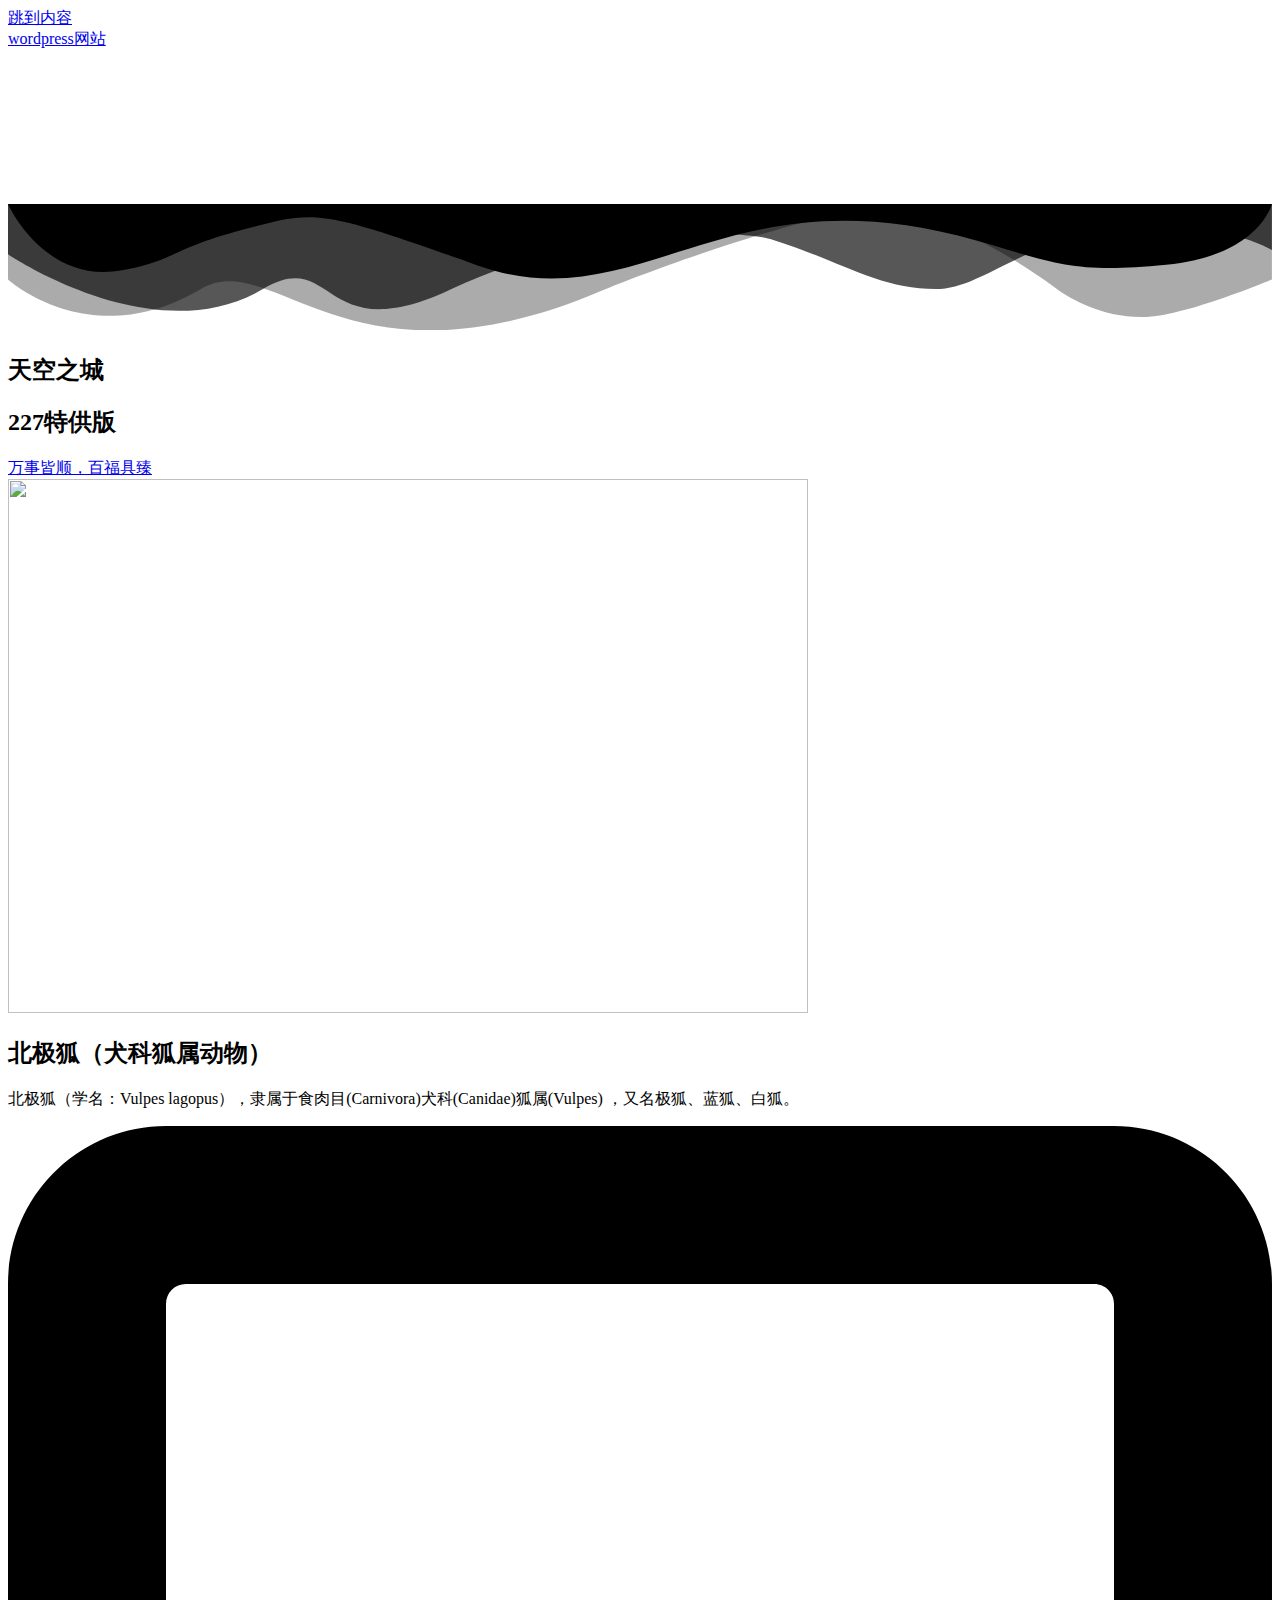
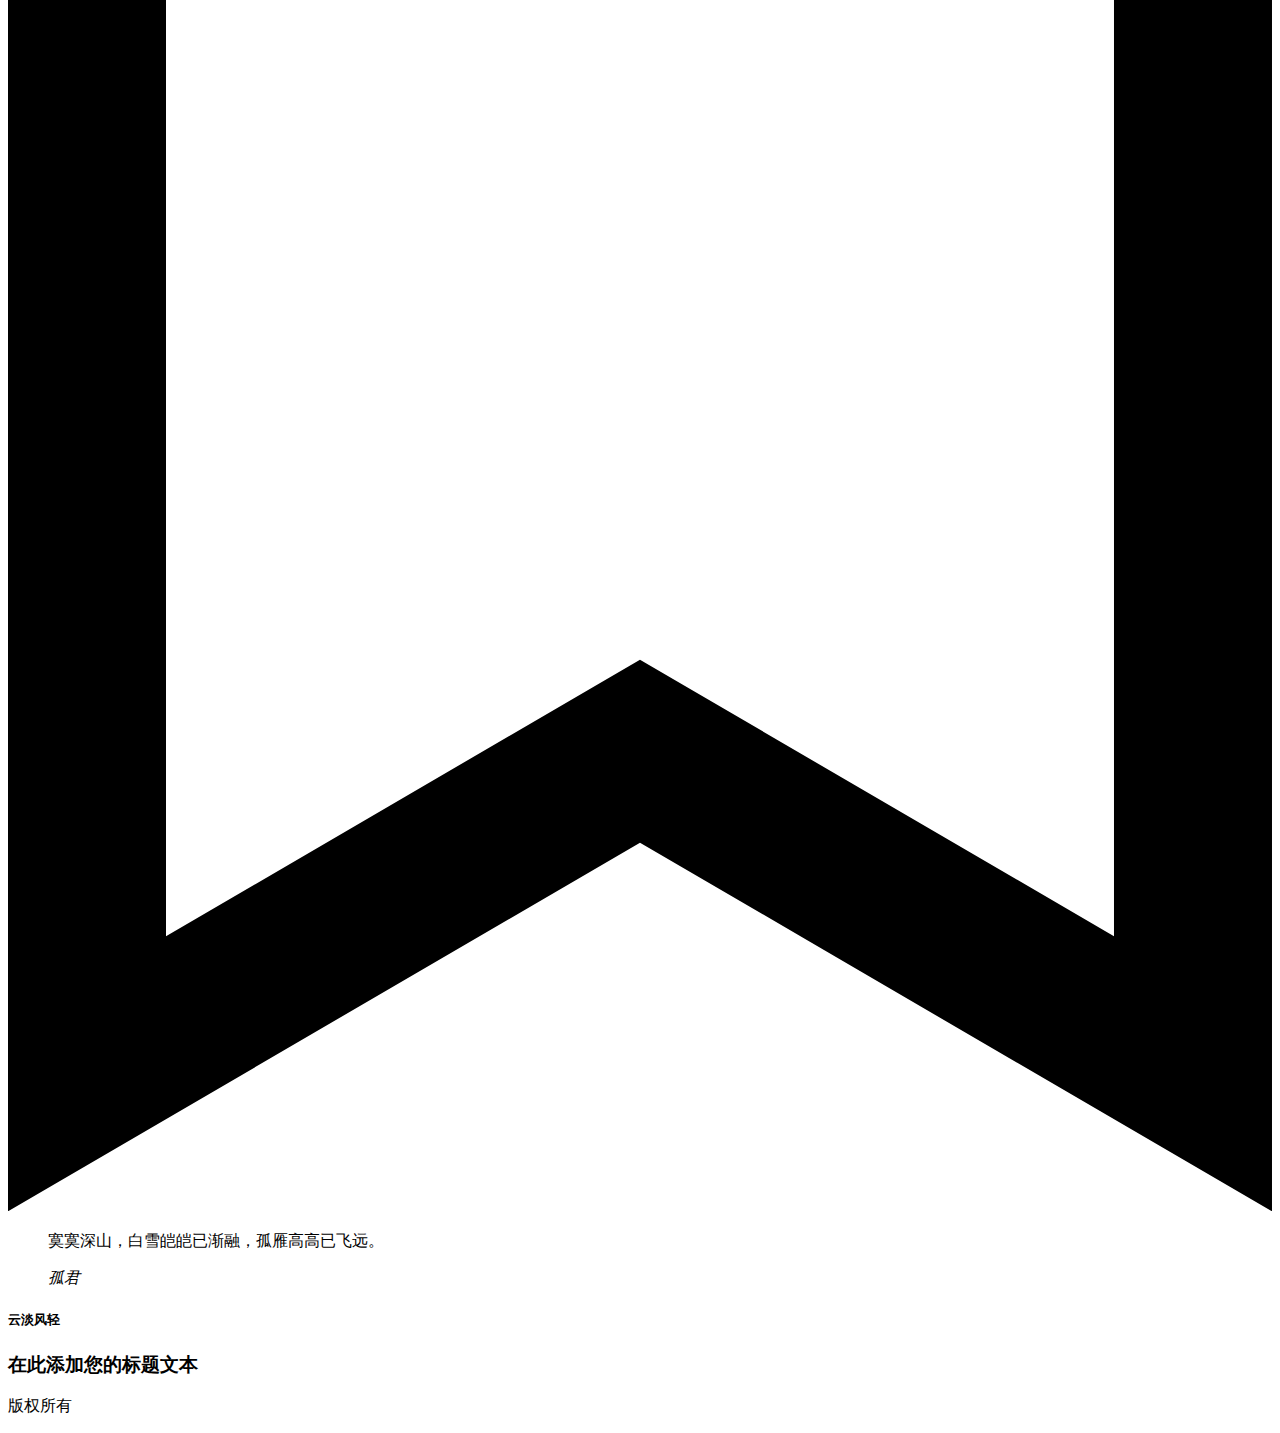
==== index.html @ 9d58b7a2 "Update and rename 线上音乐节.html to index.html" ====
<!doctype html>
<html lang="zh-Hans">
<head>
	<meta charset="UTF-8">
	<meta name="viewport" content="width=device-width, initial-scale=1">
	<link rel="profile" href="https://gmpg.org/xfn/11">
	<title>线上音乐节 &#8211; wordpress网站</title>
<meta name='robots' content='noindex, nofollow'>
<link rel="alternate" type="application/rss+xml" title="wordpress网站 &raquo; Feed" href="http://localhost/feed/">
<link rel="alternate" type="application/rss+xml" title="wordpress网站 &raquo; 评论 Feed" href="http://localhost/comments/feed/">
<script>
window._wpemojiSettings = {"baseUrl":"https:\/\/s.w.org\/images\/core\/emoji\/15.0.3\/72x72\/","ext":".png","svgUrl":"https:\/\/s.w.org\/images\/core\/emoji\/15.0.3\/svg\/","svgExt":".svg","source":{"concatemoji":"http:\/\/localhost\/wp-includes\/js\/wp-emoji-release.min.js?ver=6.6.2"}};
/*! This file is auto-generated */
!function(i,n){var o,s,e;function c(e){try{var t={supportTests:e,timestamp:(new Date).valueOf()};sessionStorage.setItem(o,JSON.stringify(t))}catch(e){}}function p(e,t,n){e.clearRect(0,0,e.canvas.width,e.canvas.height),e.fillText(t,0,0);var t=new Uint32Array(e.getImageData(0,0,e.canvas.width,e.canvas.height).data),r=(e.clearRect(0,0,e.canvas.width,e.canvas.height),e.fillText(n,0,0),new Uint32Array(e.getImageData(0,0,e.canvas.width,e.canvas.height).data));return t.every(function(e,t){return e===r[t]})}function u(e,t,n){switch(t){case"flag":return n(e,"\ud83c\udff3\ufe0f\u200d\u26a7\ufe0f","\ud83c\udff3\ufe0f\u200b\u26a7\ufe0f")?!1:!n(e,"\ud83c\uddfa\ud83c\uddf3","\ud83c\uddfa\u200b\ud83c\uddf3")&&!n(e,"\ud83c\udff4\udb40\udc67\udb40\udc62\udb40\udc65\udb40\udc6e\udb40\udc67\udb40\udc7f","\ud83c\udff4\u200b\udb40\udc67\u200b\udb40\udc62\u200b\udb40\udc65\u200b\udb40\udc6e\u200b\udb40\udc67\u200b\udb40\udc7f");case"emoji":return!n(e,"\ud83d\udc26\u200d\u2b1b","\ud83d\udc26\u200b\u2b1b")}return!1}function f(e,t,n){var r="undefined"!=typeof WorkerGlobalScope&&self instanceof WorkerGlobalScope?new OffscreenCanvas(300,150):i.createElement("canvas"),a=r.getContext("2d",{willReadFrequently:!0}),o=(a.textBaseline="top",a.font="600 32px Arial",{});return e.forEach(function(e){o[e]=t(a,e,n)}),o}function t(e){var t=i.createElement("script");t.src=e,t.defer=!0,i.head.appendChild(t)}"undefined"!=typeof Promise&&(o="wpEmojiSettingsSupports",s=["flag","emoji"],n.supports={everything:!0,everythingExceptFlag:!0},e=new Promise(function(e){i.addEventListener("DOMContentLoaded",e,{once:!0})}),new Promise(function(t){var n=function(){try{var e=JSON.parse(sessionStorage.getItem(o));if("object"==typeof e&&"number"==typeof e.timestamp&&(new Date).valueOf()<e.timestamp+604800&&"object"==typeof e.supportTests)return e.supportTests}catch(e){}return null}();if(!n){if("undefined"!=typeof Worker&&"undefined"!=typeof OffscreenCanvas&&"undefined"!=typeof URL&&URL.createObjectURL&&"undefined"!=typeof Blob)try{var e="postMessage("+f.toString()+"("+[JSON.stringify(s),u.toString(),p.toString()].join(",")+"));",r=new Blob([e],{type:"text/javascript"}),a=new Worker(URL.createObjectURL(r),{name:"wpTestEmojiSupports"});return void(a.onmessage=function(e){c(n=e.data),a.terminate(),t(n)})}catch(e){}c(n=f(s,u,p))}t(n)}).then(function(e){for(var t in e)n.supports[t]=e[t],n.supports.everything=n.supports.everything&&n.supports[t],"flag"!==t&&(n.supports.everythingExceptFlag=n.supports.everythingExceptFlag&&n.supports[t]);n.supports.everythingExceptFlag=n.supports.everythingExceptFlag&&!n.supports.flag,n.DOMReady=!1,n.readyCallback=function(){n.DOMReady=!0}}).then(function(){return e}).then(function(){var e;n.supports.everything||(n.readyCallback(),(e=n.source||{}).concatemoji?t(e.concatemoji):e.wpemoji&&e.twemoji&&(t(e.twemoji),t(e.wpemoji)))}))}((window,document),window._wpemojiSettings);
</script>
<style id='wp-emoji-styles-inline-css'>

	img.wp-smiley, img.emoji {
		display: inline !important;
		border: none !important;
		box-shadow: none !important;
		height: 1em !important;
		width: 1em !important;
		margin: 0 0.07em !important;
		vertical-align: -0.1em !important;
		background: none !important;
		padding: 0 !important;
	}
</style>
<style id='classic-theme-styles-inline-css'>
/*! This file is auto-generated */
.wp-block-button__link{color:#fff;background-color:#32373c;border-radius:9999px;box-shadow:none;text-decoration:none;padding:calc(.667em + 2px) calc(1.333em + 2px);font-size:1.125em}.wp-block-file__button{background:#32373c;color:#fff;text-decoration:none}
</style>
<style id='global-styles-inline-css'>
:root{--wp--preset--aspect-ratio--square: 1;--wp--preset--aspect-ratio--4-3: 4/3;--wp--preset--aspect-ratio--3-4: 3/4;--wp--preset--aspect-ratio--3-2: 3/2;--wp--preset--aspect-ratio--2-3: 2/3;--wp--preset--aspect-ratio--16-9: 16/9;--wp--preset--aspect-ratio--9-16: 9/16;--wp--preset--color--black: #000000;--wp--preset--color--cyan-bluish-gray: #abb8c3;--wp--preset--color--white: #ffffff;--wp--preset--color--pale-pink: #f78da7;--wp--preset--color--vivid-red: #cf2e2e;--wp--preset--color--luminous-vivid-orange: #ff6900;--wp--preset--color--luminous-vivid-amber: #fcb900;--wp--preset--color--light-green-cyan: #7bdcb5;--wp--preset--color--vivid-green-cyan: #00d084;--wp--preset--color--pale-cyan-blue: #8ed1fc;--wp--preset--color--vivid-cyan-blue: #0693e3;--wp--preset--color--vivid-purple: #9b51e0;--wp--preset--gradient--vivid-cyan-blue-to-vivid-purple: linear-gradient(135deg,rgba(6,147,227,1) 0%,rgb(155,81,224) 100%);--wp--preset--gradient--light-green-cyan-to-vivid-green-cyan: linear-gradient(135deg,rgb(122,220,180) 0%,rgb(0,208,130) 100%);--wp--preset--gradient--luminous-vivid-amber-to-luminous-vivid-orange: linear-gradient(135deg,rgba(252,185,0,1) 0%,rgba(255,105,0,1) 100%);--wp--preset--gradient--luminous-vivid-orange-to-vivid-red: linear-gradient(135deg,rgba(255,105,0,1) 0%,rgb(207,46,46) 100%);--wp--preset--gradient--very-light-gray-to-cyan-bluish-gray: linear-gradient(135deg,rgb(238,238,238) 0%,rgb(169,184,195) 100%);--wp--preset--gradient--cool-to-warm-spectrum: linear-gradient(135deg,rgb(74,234,220) 0%,rgb(151,120,209) 20%,rgb(207,42,186) 40%,rgb(238,44,130) 60%,rgb(251,105,98) 80%,rgb(254,248,76) 100%);--wp--preset--gradient--blush-light-purple: linear-gradient(135deg,rgb(255,206,236) 0%,rgb(152,150,240) 100%);--wp--preset--gradient--blush-bordeaux: linear-gradient(135deg,rgb(254,205,165) 0%,rgb(254,45,45) 50%,rgb(107,0,62) 100%);--wp--preset--gradient--luminous-dusk: linear-gradient(135deg,rgb(255,203,112) 0%,rgb(199,81,192) 50%,rgb(65,88,208) 100%);--wp--preset--gradient--pale-ocean: linear-gradient(135deg,rgb(255,245,203) 0%,rgb(182,227,212) 50%,rgb(51,167,181) 100%);--wp--preset--gradient--electric-grass: linear-gradient(135deg,rgb(202,248,128) 0%,rgb(113,206,126) 100%);--wp--preset--gradient--midnight: linear-gradient(135deg,rgb(2,3,129) 0%,rgb(40,116,252) 100%);--wp--preset--font-size--small: 13px;--wp--preset--font-size--medium: 20px;--wp--preset--font-size--large: 36px;--wp--preset--font-size--x-large: 42px;--wp--preset--spacing--20: 0.44rem;--wp--preset--spacing--30: 0.67rem;--wp--preset--spacing--40: 1rem;--wp--preset--spacing--50: 1.5rem;--wp--preset--spacing--60: 2.25rem;--wp--preset--spacing--70: 3.38rem;--wp--preset--spacing--80: 5.06rem;--wp--preset--shadow--natural: 6px 6px 9px rgba(0, 0, 0, 0.2);--wp--preset--shadow--deep: 12px 12px 50px rgba(0, 0, 0, 0.4);--wp--preset--shadow--sharp: 6px 6px 0px rgba(0, 0, 0, 0.2);--wp--preset--shadow--outlined: 6px 6px 0px -3px rgba(255, 255, 255, 1), 6px 6px rgba(0, 0, 0, 1);--wp--preset--shadow--crisp: 6px 6px 0px rgba(0, 0, 0, 1);}:where(.is-layout-flex){gap: 0.5em;}:where(.is-layout-grid){gap: 0.5em;}body .is-layout-flex{display: flex;}.is-layout-flex{flex-wrap: wrap;align-items: center;}.is-layout-flex > :is(*, div){margin: 0;}body .is-layout-grid{display: grid;}.is-layout-grid > :is(*, div){margin: 0;}:where(.wp-block-columns.is-layout-flex){gap: 2em;}:where(.wp-block-columns.is-layout-grid){gap: 2em;}:where(.wp-block-post-template.is-layout-flex){gap: 1.25em;}:where(.wp-block-post-template.is-layout-grid){gap: 1.25em;}.has-black-color{color: var(--wp--preset--color--black) !important;}.has-cyan-bluish-gray-color{color: var(--wp--preset--color--cyan-bluish-gray) !important;}.has-white-color{color: var(--wp--preset--color--white) !important;}.has-pale-pink-color{color: var(--wp--preset--color--pale-pink) !important;}.has-vivid-red-color{color: var(--wp--preset--color--vivid-red) !important;}.has-luminous-vivid-orange-color{color: var(--wp--preset--color--luminous-vivid-orange) !important;}.has-luminous-vivid-amber-color{color: var(--wp--preset--color--luminous-vivid-amber) !important;}.has-light-green-cyan-color{color: var(--wp--preset--color--light-green-cyan) !important;}.has-vivid-green-cyan-color{color: var(--wp--preset--color--vivid-green-cyan) !important;}.has-pale-cyan-blue-color{color: var(--wp--preset--color--pale-cyan-blue) !important;}.has-vivid-cyan-blue-color{color: var(--wp--preset--color--vivid-cyan-blue) !important;}.has-vivid-purple-color{color: var(--wp--preset--color--vivid-purple) !important;}.has-black-background-color{background-color: var(--wp--preset--color--black) !important;}.has-cyan-bluish-gray-background-color{background-color: var(--wp--preset--color--cyan-bluish-gray) !important;}.has-white-background-color{background-color: var(--wp--preset--color--white) !important;}.has-pale-pink-background-color{background-color: var(--wp--preset--color--pale-pink) !important;}.has-vivid-red-background-color{background-color: var(--wp--preset--color--vivid-red) !important;}.has-luminous-vivid-orange-background-color{background-color: var(--wp--preset--color--luminous-vivid-orange) !important;}.has-luminous-vivid-amber-background-color{background-color: var(--wp--preset--color--luminous-vivid-amber) !important;}.has-light-green-cyan-background-color{background-color: var(--wp--preset--color--light-green-cyan) !important;}.has-vivid-green-cyan-background-color{background-color: var(--wp--preset--color--vivid-green-cyan) !important;}.has-pale-cyan-blue-background-color{background-color: var(--wp--preset--color--pale-cyan-blue) !important;}.has-vivid-cyan-blue-background-color{background-color: var(--wp--preset--color--vivid-cyan-blue) !important;}.has-vivid-purple-background-color{background-color: var(--wp--preset--color--vivid-purple) !important;}.has-black-border-color{border-color: var(--wp--preset--color--black) !important;}.has-cyan-bluish-gray-border-color{border-color: var(--wp--preset--color--cyan-bluish-gray) !important;}.has-white-border-color{border-color: var(--wp--preset--color--white) !important;}.has-pale-pink-border-color{border-color: var(--wp--preset--color--pale-pink) !important;}.has-vivid-red-border-color{border-color: var(--wp--preset--color--vivid-red) !important;}.has-luminous-vivid-orange-border-color{border-color: var(--wp--preset--color--luminous-vivid-orange) !important;}.has-luminous-vivid-amber-border-color{border-color: var(--wp--preset--color--luminous-vivid-amber) !important;}.has-light-green-cyan-border-color{border-color: var(--wp--preset--color--light-green-cyan) !important;}.has-vivid-green-cyan-border-color{border-color: var(--wp--preset--color--vivid-green-cyan) !important;}.has-pale-cyan-blue-border-color{border-color: var(--wp--preset--color--pale-cyan-blue) !important;}.has-vivid-cyan-blue-border-color{border-color: var(--wp--preset--color--vivid-cyan-blue) !important;}.has-vivid-purple-border-color{border-color: var(--wp--preset--color--vivid-purple) !important;}.has-vivid-cyan-blue-to-vivid-purple-gradient-background{background: var(--wp--preset--gradient--vivid-cyan-blue-to-vivid-purple) !important;}.has-light-green-cyan-to-vivid-green-cyan-gradient-background{background: var(--wp--preset--gradient--light-green-cyan-to-vivid-green-cyan) !important;}.has-luminous-vivid-amber-to-luminous-vivid-orange-gradient-background{background: var(--wp--preset--gradient--luminous-vivid-amber-to-luminous-vivid-orange) !important;}.has-luminous-vivid-orange-to-vivid-red-gradient-background{background: var(--wp--preset--gradient--luminous-vivid-orange-to-vivid-red) !important;}.has-very-light-gray-to-cyan-bluish-gray-gradient-background{background: var(--wp--preset--gradient--very-light-gray-to-cyan-bluish-gray) !important;}.has-cool-to-warm-spectrum-gradient-background{background: var(--wp--preset--gradient--cool-to-warm-spectrum) !important;}.has-blush-light-purple-gradient-background{background: var(--wp--preset--gradient--blush-light-purple) !important;}.has-blush-bordeaux-gradient-background{background: var(--wp--preset--gradient--blush-bordeaux) !important;}.has-luminous-dusk-gradient-background{background: var(--wp--preset--gradient--luminous-dusk) !important;}.has-pale-ocean-gradient-background{background: var(--wp--preset--gradient--pale-ocean) !important;}.has-electric-grass-gradient-background{background: var(--wp--preset--gradient--electric-grass) !important;}.has-midnight-gradient-background{background: var(--wp--preset--gradient--midnight) !important;}.has-small-font-size{font-size: var(--wp--preset--font-size--small) !important;}.has-medium-font-size{font-size: var(--wp--preset--font-size--medium) !important;}.has-large-font-size{font-size: var(--wp--preset--font-size--large) !important;}.has-x-large-font-size{font-size: var(--wp--preset--font-size--x-large) !important;}
:where(.wp-block-post-template.is-layout-flex){gap: 1.25em;}:where(.wp-block-post-template.is-layout-grid){gap: 1.25em;}
:where(.wp-block-columns.is-layout-flex){gap: 2em;}:where(.wp-block-columns.is-layout-grid){gap: 2em;}
:root :where(.wp-block-pullquote){font-size: 1.5em;line-height: 1.6;}
</style>
<link rel='stylesheet' id='hello-elementor-css' href='static/css/style.min-3.1.1.css' media='all'>
<link rel='stylesheet' id='hello-elementor-theme-style-css' href='static/css/theme.min.css' media='all'>
<link rel='stylesheet' id='hello-elementor-header-footer-css' href='static/css/header-footer.min.css' media='all'>
<link rel='stylesheet' id='elementor-frontend-css' href='static/css/frontend.min-3.24.7.css' media='all'>
<link rel='stylesheet' id='elementor-post-17-css' href='static/css/post-17.css' media='all'>
<link rel='stylesheet' id='swiper-css' href='static/css/swiper.min.css' media='all'>
<link rel='stylesheet' id='e-swiper-css' href='static/css/e-swiper.min.css' media='all'>
<link rel='stylesheet' id='elementor-pro-css' href='static/css/frontend.min-3.24.4.css' media='all'>
<link rel='stylesheet' id='widget-heading-css' href='static/css/widget-heading.min.css' media='all'>
<link rel='stylesheet' id='e-shapes-css' href='static/css/shapes.min.css' media='all'>
<link rel='stylesheet' id='widget-image-css' href='static/css/widget-image.min.css' media='all'>
<link rel='stylesheet' id='widget-text-editor-css' href='static/css/widget-text-editor.min.css' media='all'>
<link rel='stylesheet' id='widget-blockquote-css' href='static/css/widget-blockquote.min.css' media='all'>
<link rel='stylesheet' id='elementor-post-20-css' href='static/css/post-20.css' media='all'>
<link rel='stylesheet' id='google-fonts-1-css' href='static/css/[base64].css.css' media='all'>
<link rel="preconnect" href="https://fonts.gstatic.com/" crossorigin><link rel="https://api.w.org/" href="http://localhost/wp-json/"><link rel="alternate" title="JSON" type="application/json" href="http://localhost/wp-json/wp/v2/pages/20"><link rel="EditURI" type="application/rsd+xml" title="RSD" href="http://localhost/xmlrpc.php?rsd">
<meta name="generator" content="WordPress 6.6.2">
<link rel="canonical" href="http://localhost/%e7%ba%bf%e4%b8%8a%e9%9f%b3%e4%b9%90%e8%8a%82/">
<link rel='shortlink' href='http://localhost/?p=20'>
<link rel="alternate" title="oEmbed (JSON)" type="application/json+oembed" href="http://localhost/wp-json/oembed/1.0/embed?url=http%3A%2F%2Flocalhost%2F%25e7%25ba%25bf%25e4%25b8%258a%25e9%259f%25b3%25e4%25b9%2590%25e8%258a%2582%2F">
<link rel="alternate" title="oEmbed (XML)" type="text/xml+oembed" href="http://localhost/wp-json/oembed/1.0/embed?url=http%3A%2F%2Flocalhost%2F%25e7%25ba%25bf%25e4%25b8%258a%25e9%259f%25b3%25e4%25b9%2590%25e8%258a%2582%2F&#038;format=xml">
<meta name="generator" content="Elementor 3.24.7; features: e_font_icon_svg, additional_custom_breakpoints, e_optimized_control_loading, e_element_cache; settings: css_print_method-external, google_font-enabled, font_display-swap">
			<style>
				.e-con.e-parent:nth-of-type(n+4):not(.e-lazyloaded):not(.e-no-lazyload),
				.e-con.e-parent:nth-of-type(n+4):not(.e-lazyloaded):not(.e-no-lazyload) * {
					background-image: none !important;
				}
				@media screen and (max-height: 1024px) {
					.e-con.e-parent:nth-of-type(n+3):not(.e-lazyloaded):not(.e-no-lazyload),
					.e-con.e-parent:nth-of-type(n+3):not(.e-lazyloaded):not(.e-no-lazyload) * {
						background-image: none !important;
					}
				}
				@media screen and (max-height: 640px) {
					.e-con.e-parent:nth-of-type(n+2):not(.e-lazyloaded):not(.e-no-lazyload),
					.e-con.e-parent:nth-of-type(n+2):not(.e-lazyloaded):not(.e-no-lazyload) * {
						background-image: none !important;
					}
				}
			</style>
			</head>
<body class="page-template page-template-elementor_header_footer page page-id-20 elementor-default elementor-template-full-width elementor-kit-17 elementor-page elementor-page-20">


<a class="skip-link screen-reader-text" href="#content">跳到内容</a>

<header id="site-header" class="site-header dynamic-header ">
	<div class="header-inner">
		<div class="site-branding show-title">
							<div class="site-title show">
					<a href="index.html" title="主页" rel="home">
						wordpress网站					</a>
				</div>
					</div>

					</div>
</header>
		<div data-elementor-type="wp-page" data-elementor-id="20" class="elementor elementor-20" data-elementor-post-type="page">
				<div class="elementor-element elementor-element-e2c6c61 e-flex e-con-boxed e-con e-parent" data-id="e2c6c61" data-element_type="container" data-settings="{&quot;background_background&quot;:&quot;video&quot;,&quot;background_video_link&quot;:&quot;http:\/\/localhost\/wp-content\/uploads\/2024\/10\/\u514d\u8d39\u7684\u5929\u7a7a\u89c6\u9891\u4e0b\u8f7d\u548c\u4ee4\u4eba\u60ca\u53f9\u7684\u80cc\u666f\u7d20\u6750-Pixabay.mp4&quot;,&quot;shape_divider_bottom&quot;:&quot;mountains&quot;}">
					<div class="e-con-inner">
		<div class="elementor-background-video-container elementor-hidden-phone">
							<video class="elementor-background-video-hosted elementor-html5-video" autoplay muted playsinline loop></video>
					</div>		<div class="elementor-shape elementor-shape-bottom" data-negative="false">
			<svg xmlns="http://www.w3.org/2000/svg" viewbox="0 0 1000 100" preserveaspectratio="none">
	<path class="elementor-shape-fill" opacity="0.33" d="M473,67.3c-203.9,88.3-263.1-34-320.3,0C66,119.1,0,59.7,0,59.7V0h1000v59.7 c0,0-62.1,26.1-94.9,29.3c-32.8,3.3-62.8-12.3-75.8-22.1C806,49.6,745.3,8.7,694.9,4.7S492.4,59,473,67.3z"></path>
	<path class="elementor-shape-fill" opacity="0.66" d="M734,67.3c-45.5,0-77.2-23.2-129.1-39.1c-28.6-8.7-150.3-10.1-254,39.1 s-91.7-34.4-149.2,0C115.7,118.3,0,39.8,0,39.8V0h1000v36.5c0,0-28.2-18.5-92.1-18.5C810.2,18.1,775.7,67.3,734,67.3z"></path>
	<path class="elementor-shape-fill" d="M766.1,28.9c-200-57.5-266,65.5-395.1,19.5C242,1.8,242,5.4,184.8,20.6C128,35.8,132.3,44.9,89.9,52.5C28.6,63.7,0,0,0,0 h1000c0,0-9.9,40.9-83.6,48.1S829.6,47,766.1,28.9z"></path>
</svg>		</div>
				<div class="elementor-element elementor-element-4705185 elementor-widget elementor-widget-heading" data-id="4705185" data-element_type="widget" data-widget_type="heading.default">
				<div class="elementor-widget-container">
			<h2 class="elementor-heading-title elementor-size-default">天空之城</h2>		</div>
				</div>
				<div class="elementor-element elementor-element-b270e46 elementor-widget elementor-widget-heading" data-id="b270e46" data-element_type="widget" data-widget_type="heading.default">
				<div class="elementor-widget-container">
			<h2 class="elementor-heading-title elementor-size-default">227特供版</h2>		</div>
				</div>
				<div class="elementor-element elementor-element-1d815bd elementor-align-center elementor-widget elementor-widget-button" data-id="1d815bd" data-element_type="widget" data-widget_type="button.default">
				<div class="elementor-widget-container">
					<div class="elementor-button-wrapper">
			<a class="elementor-button elementor-button-link elementor-size-sm" href="#">
						<span class="elementor-button-content-wrapper">
									<span class="elementor-button-text">万事皆顺，百福具臻</span>
					</span>
					</a>
		</div>
				</div>
				</div>
					</div>
				</div>
		<div class="elementor-element elementor-element-adc67d9 e-flex e-con-boxed e-con e-parent" data-id="adc67d9" data-element_type="container">
					<div class="e-con-inner">
		<div class="elementor-element elementor-element-bf7630e e-con-full e-flex e-con e-child" data-id="bf7630e" data-element_type="container">
				<div class="elementor-element elementor-element-1133780 elementor-widget elementor-widget-image" data-id="1133780" data-element_type="widget" data-widget_type="image.default">
				<div class="elementor-widget-container">
													<img fetchpriority="high" decoding="async" width="800" height="534" src="static/picture/xgTMSz6kegE-1024x683.jpg" class="attachment-large size-large wp-image-41" alt="" srcset="http://localhost/wp-content/uploads/2024/10/xgTMSz6kegE-1024x683.jpg 1024w, http://localhost/wp-content/uploads/2024/10/xgTMSz6kegE-300x200.jpg 300w, http://localhost/wp-content/uploads/2024/10/xgTMSz6kegE-768x512.jpg 768w, http://localhost/wp-content/uploads/2024/10/xgTMSz6kegE.jpg 1440w" sizes="(max-width: 800px) 100vw, 800px">													</div>
				</div>
				</div>
		<div class="elementor-element elementor-element-5dcd309 e-con-full e-flex e-con e-child" data-id="5dcd309" data-element_type="container">
				<div class="elementor-element elementor-element-50061d0 elementor-widget elementor-widget-heading" data-id="50061d0" data-element_type="widget" data-widget_type="heading.default">
				<div class="elementor-widget-container">
			<h2 class="elementor-heading-title elementor-size-default"><b>北极狐（犬科狐属动物）</b></h2>		</div>
				</div>
				<div class="elementor-element elementor-element-ea6f289 elementor-widget elementor-widget-text-editor" data-id="ea6f289" data-element_type="widget" data-widget_type="text-editor.default">
				<div class="elementor-widget-container">
							<p><span class="text_H038s" data-text="true">北极狐（学名：</span><span class="text_H038s italic_BHy4o" data-text="true">Vulpes lagopus</span><span class="text_H038s" data-text="true">），隶属于食肉目(Carnivora)犬科(Canidae)狐属(Vulpes) </span><span class="text_H038s" data-text="true">，又名极狐、蓝狐、白狐</span><span class="text_H038s" data-text="true">。</span></p>						</div>
				</div>
				<div class="elementor-element elementor-element-e6bf1d7 elementor-view-default elementor-widget elementor-widget-icon" data-id="e6bf1d7" data-element_type="widget" data-widget_type="icon.default">
				<div class="elementor-widget-container">
					<div class="elementor-icon-wrapper">
			<div class="elementor-icon">
			<svg aria-hidden="true" class="e-font-icon-svg e-far-bookmark" viewbox="0 0 384 512" xmlns="http://www.w3.org/2000/svg"><path d="M336 0H48C21.49 0 0 21.49 0 48v464l192-112 192 112V48c0-26.51-21.49-48-48-48zm0 428.43l-144-84-144 84V54a6 6 0 0 1 6-6h276c3.314 0 6 2.683 6 5.996V428.43z"></path></svg>			</div>
		</div>
				</div>
				</div>
		<div class="elementor-element elementor-element-8a43da6 e-con-full e-flex e-con e-child" data-id="8a43da6" data-element_type="container">
				</div>
				<div class="elementor-element elementor-element-68f15b8 elementor-blockquote--skin-border elementor-blockquote--button-color-official elementor-widget elementor-widget-blockquote" data-id="68f15b8" data-element_type="widget" data-widget_type="blockquote.default">
				<div class="elementor-widget-container">
					<blockquote class="elementor-blockquote">
			<p class="elementor-blockquote__content">
				寞寞深山，白雪皑皑已渐融，孤雁高高已飞远。			</p>
							<div class="e-q-footer">
											<cite class="elementor-blockquote__author">孤君</cite>
														</div>
					</blockquote>
				</div>
				</div>
				</div>
					</div>
				</div>
		<div class="elementor-element elementor-element-02b5b17 e-flex e-con-boxed e-con e-parent" data-id="02b5b17" data-element_type="container">
					<div class="e-con-inner">
				<div class="elementor-element elementor-element-4707d9f elementor-widget elementor-widget-heading" data-id="4707d9f" data-element_type="widget" data-widget_type="heading.default">
				<div class="elementor-widget-container">
			<h5 class="elementor-heading-title elementor-size-default">云淡风轻</h5>		</div>
				</div>
				<div class="elementor-element elementor-element-e61ac7a elementor-widget elementor-widget-heading" data-id="e61ac7a" data-element_type="widget" data-widget_type="heading.default">
				<div class="elementor-widget-container">
			<h3 class="elementor-heading-title elementor-size-default">在此添加您的标题文本</h3>		</div>
				</div>
					</div>
				</div>
				</div>
		<footer id="site-footer" class="site-footer dynamic-footer footer-has-copyright">
	<div class="footer-inner">
		<div class="site-branding show-logo">
					</div>

		
					<div class="copyright show">
				<p>版权所有</p>
			</div>
			</div>
</footer>

			<script type='text/javascript'>
				const lazyloadRunObserver = () => {
					const lazyloadBackgrounds = document.querySelectorAll( `.e-con.e-parent:not(.e-lazyloaded)` );
					const lazyloadBackgroundObserver = new IntersectionObserver( ( entries ) => {
						entries.forEach( ( entry ) => {
							if ( entry.isIntersecting ) {
								let lazyloadBackground = entry.target;
								if( lazyloadBackground ) {
									lazyloadBackground.classList.add( 'e-lazyloaded' );
								}
								lazyloadBackgroundObserver.unobserve( entry.target );
							}
						});
					}, { rootMargin: '200px 0px 200px 0px' } );
					lazyloadBackgrounds.forEach( ( lazyloadBackground ) => {
						lazyloadBackgroundObserver.observe( lazyloadBackground );
					} );
				};
				const events = [
					'DOMContentLoaded',
					'elementor/lazyload/observe',
				];
				events.forEach( ( event ) => {
					document.addEventListener( event, lazyloadRunObserver );
				} );
			</script>
			<script src="static/js/hello-frontend.min.js" id="hello-theme-frontend-js"></script>
<script src="static/js/webpack-pro.runtime.min.js" id="elementor-pro-webpack-runtime-js"></script>
<script src="static/js/webpack.runtime.min.js" id="elementor-webpack-runtime-js"></script>
<script src="static/js/jquery.min.js" id="jquery-core-js"></script>
<script src="static/js/jquery-migrate.min.js" id="jquery-migrate-js"></script>
<script src="static/js/frontend-modules.min.js" id="elementor-frontend-modules-js"></script>
<script src="static/js/hooks.min.js" id="wp-hooks-js"></script>
<script src="static/js/i18n.min.js" id="wp-i18n-js"></script>
<script id="wp-i18n-js-after">
wp.i18n.setLocaleData( { 'text direction\u0004ltr': [ 'ltr' ] } );
</script>
<script id="elementor-pro-frontend-js-before">
var ElementorProFrontendConfig = {"ajaxurl":"http:\/\/localhost\/wp-admin\/admin-ajax.php","nonce":"a8ce19565e","urls":{"assets":"http:\/\/localhost\/wp-content\/plugins\/pro-elements\/assets\/","rest":"http:\/\/localhost\/wp-json\/"},"settings":{"lazy_load_background_images":true},"shareButtonsNetworks":{"facebook":{"title":"Facebook","has_counter":true},"twitter":{"title":"Twitter"},"linkedin":{"title":"LinkedIn","has_counter":true},"pinterest":{"title":"Pinterest","has_counter":true},"reddit":{"title":"Reddit","has_counter":true},"vk":{"title":"VK","has_counter":true},"odnoklassniki":{"title":"OK","has_counter":true},"tumblr":{"title":"Tumblr"},"digg":{"title":"Digg"},"skype":{"title":"Skype"},"stumbleupon":{"title":"StumbleUpon","has_counter":true},"mix":{"title":"Mix"},"telegram":{"title":"Telegram"},"pocket":{"title":"Pocket","has_counter":true},"xing":{"title":"XING","has_counter":true},"whatsapp":{"title":"WhatsApp"},"email":{"title":"Email"},"print":{"title":"Print"},"x-twitter":{"title":"X"},"threads":{"title":"Threads"}},"facebook_sdk":{"lang":"zh_CN","app_id":""},"lottie":{"defaultAnimationUrl":"http:\/\/localhost\/wp-content\/plugins\/pro-elements\/modules\/lottie\/assets\/animations\/default.json"}};
</script>
<script src="static/js/frontend.min-3.24.4.js" id="elementor-pro-frontend-js"></script>
<script src="static/js/core.min.js" id="jquery-ui-core-js"></script>
<script id="elementor-frontend-js-before">
var elementorFrontendConfig = {"environmentMode":{"edit":false,"wpPreview":false,"isScriptDebug":false},"i18n":{"shareOnFacebook":"\u5728\u8138\u4e66\u4e0a\u5206\u4eab","shareOnTwitter":"\u5206\u4eab\u5230Twitter","pinIt":"\u9489\u4f4f","download":"\u4e0b\u8f7d","downloadImage":"\u4e0b\u8f7d\u56fe\u7247","fullscreen":"\u5168\u5c4f","zoom":"\u7f29\u653e","share":"\u5206\u4eab","playVideo":"\u64ad\u653e\u89c6\u9891","previous":"\u4e0a\u4e00\u9875","next":"\u4e0b\u4e00\u9875","close":"\u5173\u95ed","a11yCarouselWrapperAriaLabel":"\u5e7b\u706f\u7247 | \u6c34\u5e73\u6eda\u52a8\uff1a\u5de6\u7bad\u5934\u548c\u53f3\u7bad\u5934","a11yCarouselPrevSlideMessage":"\u4e0a\u4e00\u5f20\u5e7b\u706f\u7247","a11yCarouselNextSlideMessage":"\u4e0b\u4e00\u5f20\u5e7b\u706f\u7247","a11yCarouselFirstSlideMessage":"\u8fd9\u662f\u7b2c\u4e00\u5f20\u5e7b\u706f\u7247","a11yCarouselLastSlideMessage":"\u8fd9\u662f\u6700\u540e\u4e00\u5f20\u5e7b\u706f\u7247","a11yCarouselPaginationBulletMessage":"\u8f6c\u5230\u5e7b\u706f\u7247"},"is_rtl":false,"breakpoints":{"xs":0,"sm":480,"md":768,"lg":1025,"xl":1440,"xxl":1600},"responsive":{"breakpoints":{"mobile":{"label":"\u624b\u673a\u7eb5\u5411","value":767,"default_value":767,"direction":"max","is_enabled":true},"mobile_extra":{"label":"\u624b\u673a\u6a2a\u5411","value":880,"default_value":880,"direction":"max","is_enabled":false},"tablet":{"label":"\u5e73\u677f\u7535\u8111\u7eb5\u5411","value":1024,"default_value":1024,"direction":"max","is_enabled":true},"tablet_extra":{"label":"\u5e73\u677f\u7535\u8111\u6a2a\u5411","value":1200,"default_value":1200,"direction":"max","is_enabled":false},"laptop":{"label":"\u7b14\u8bb0\u672c\u7535\u8111","value":1366,"default_value":1366,"direction":"max","is_enabled":false},"widescreen":{"label":"\u5168\u5bbd\u5c4f","value":2400,"default_value":2400,"direction":"min","is_enabled":false}},"hasCustomBreakpoints":false},"version":"3.24.7","is_static":false,"experimentalFeatures":{"e_font_icon_svg":true,"additional_custom_breakpoints":true,"container":true,"container_grid":true,"e_swiper_latest":true,"e_nested_atomic_repeaters":true,"e_optimized_control_loading":true,"e_onboarding":true,"theme_builder_v2":true,"hello-theme-header-footer":true,"home_screen":true,"ai-layout":true,"nested-elements":true,"editor_v2":true,"e_element_cache":true,"link-in-bio":true,"floating-buttons":true,"display-conditions":true,"form-submissions":true},"urls":{"assets":"http:\/\/localhost\/wp-content\/plugins\/elementor\/assets\/","ajaxurl":"http:\/\/localhost\/wp-admin\/admin-ajax.php","uploadUrl":"http:\/\/localhost\/wp-content\/uploads"},"nonces":{"floatingButtonsClickTracking":"c245587dcd"},"swiperClass":"swiper","settings":{"page":[],"editorPreferences":[]},"kit":{"active_breakpoints":["viewport_mobile","viewport_tablet"],"global_image_lightbox":"yes","lightbox_enable_counter":"yes","lightbox_enable_fullscreen":"yes","lightbox_enable_zoom":"yes","lightbox_enable_share":"yes","lightbox_title_src":"title","lightbox_description_src":"description","hello_header_logo_type":"title","hello_footer_logo_type":"logo"},"post":{"id":20,"title":"%E7%BA%BF%E4%B8%8A%E9%9F%B3%E4%B9%90%E8%8A%82%20%E2%80%93%20wordpress%E7%BD%91%E7%AB%99","excerpt":"","featuredImage":false}};
</script>
<script src="static/js/frontend.min-3.24.7.js" id="elementor-frontend-js"></script>
<script src="static/js/elements-handlers.min.js" id="pro-elements-handlers-js"></script>

</body>
</html>
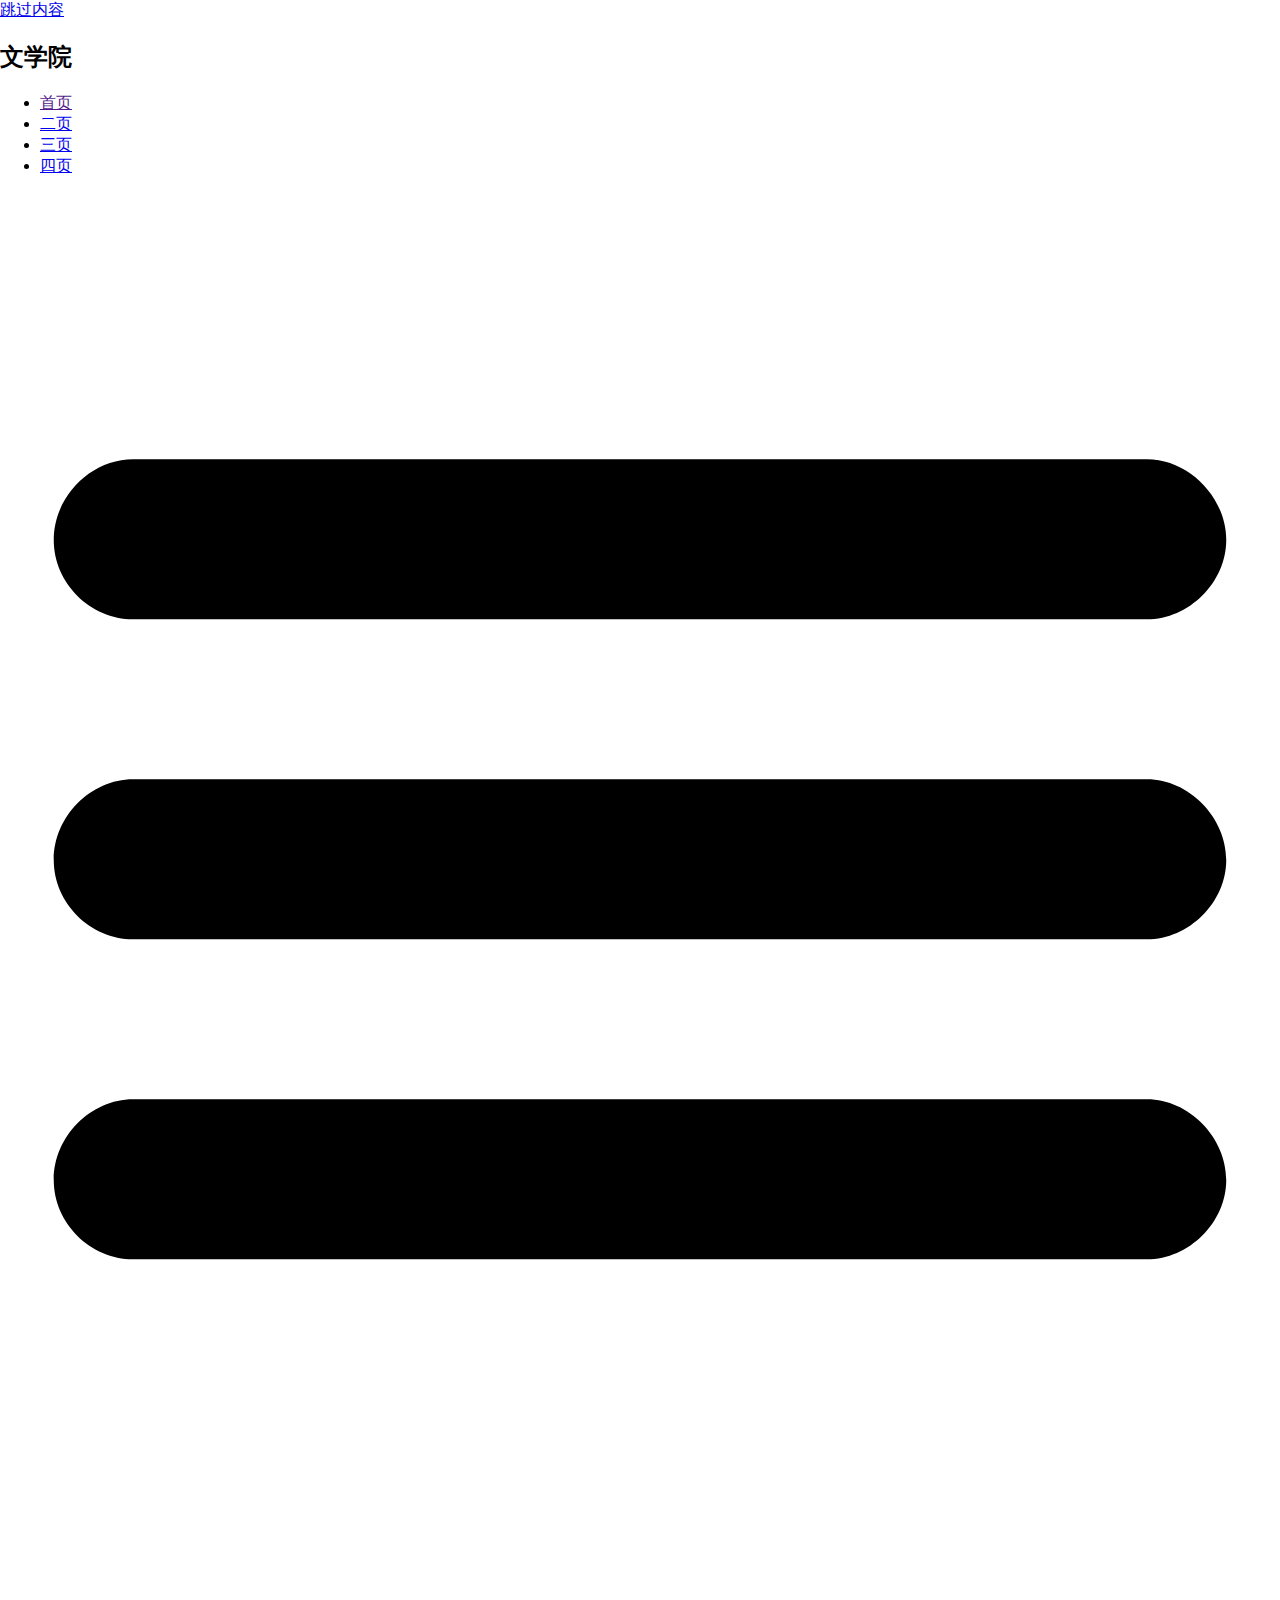
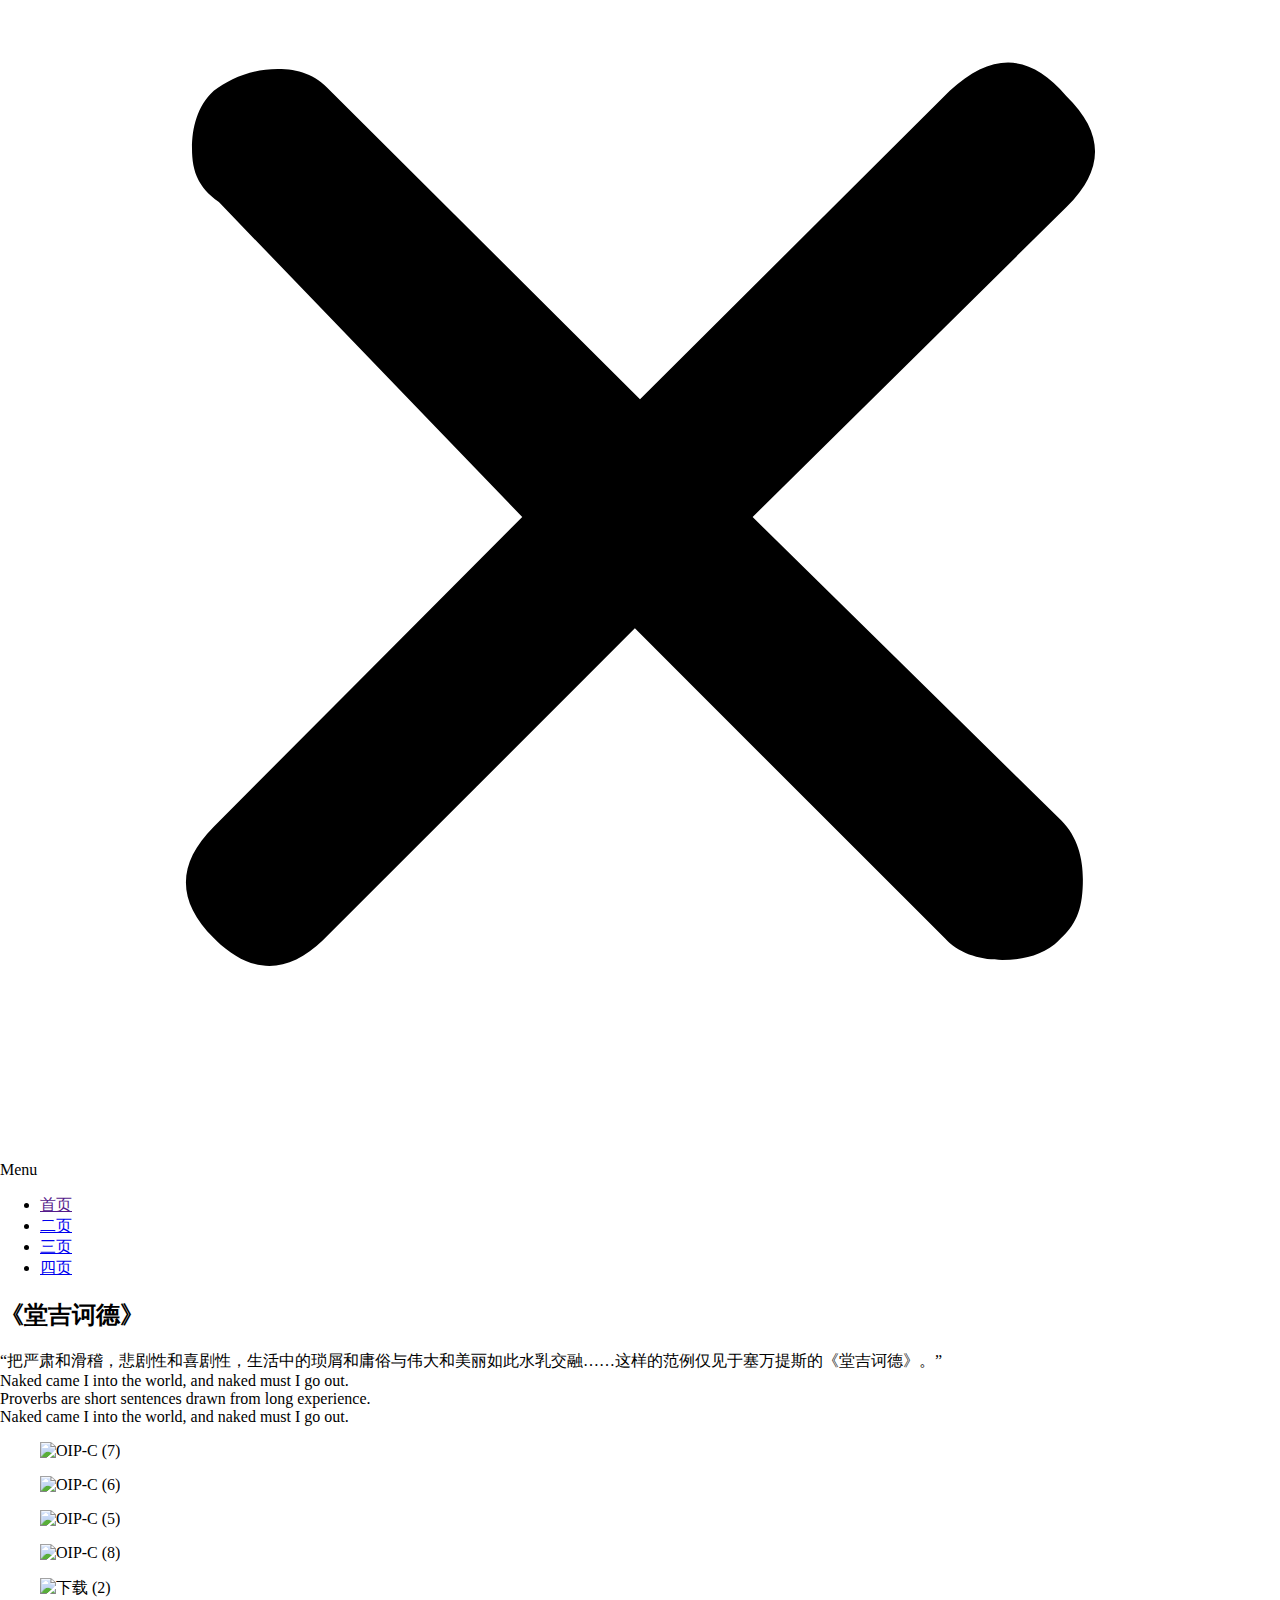
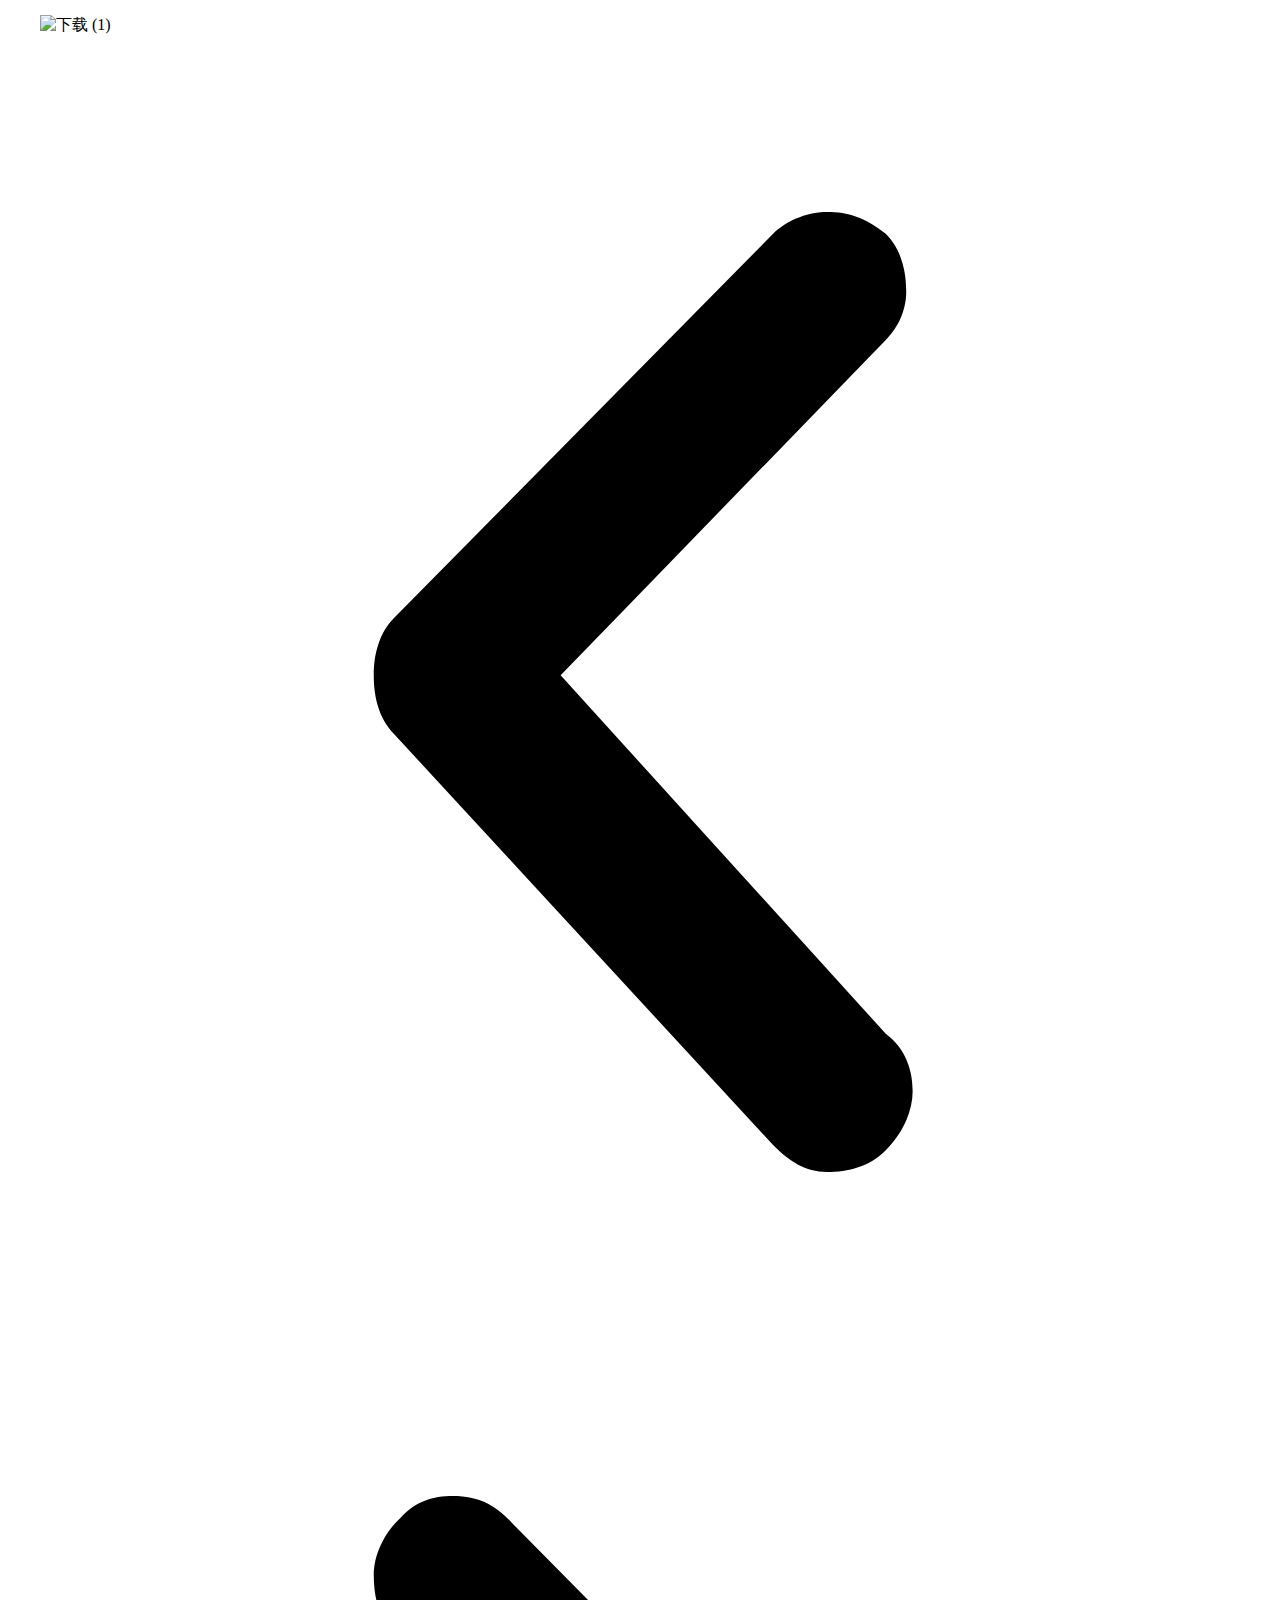
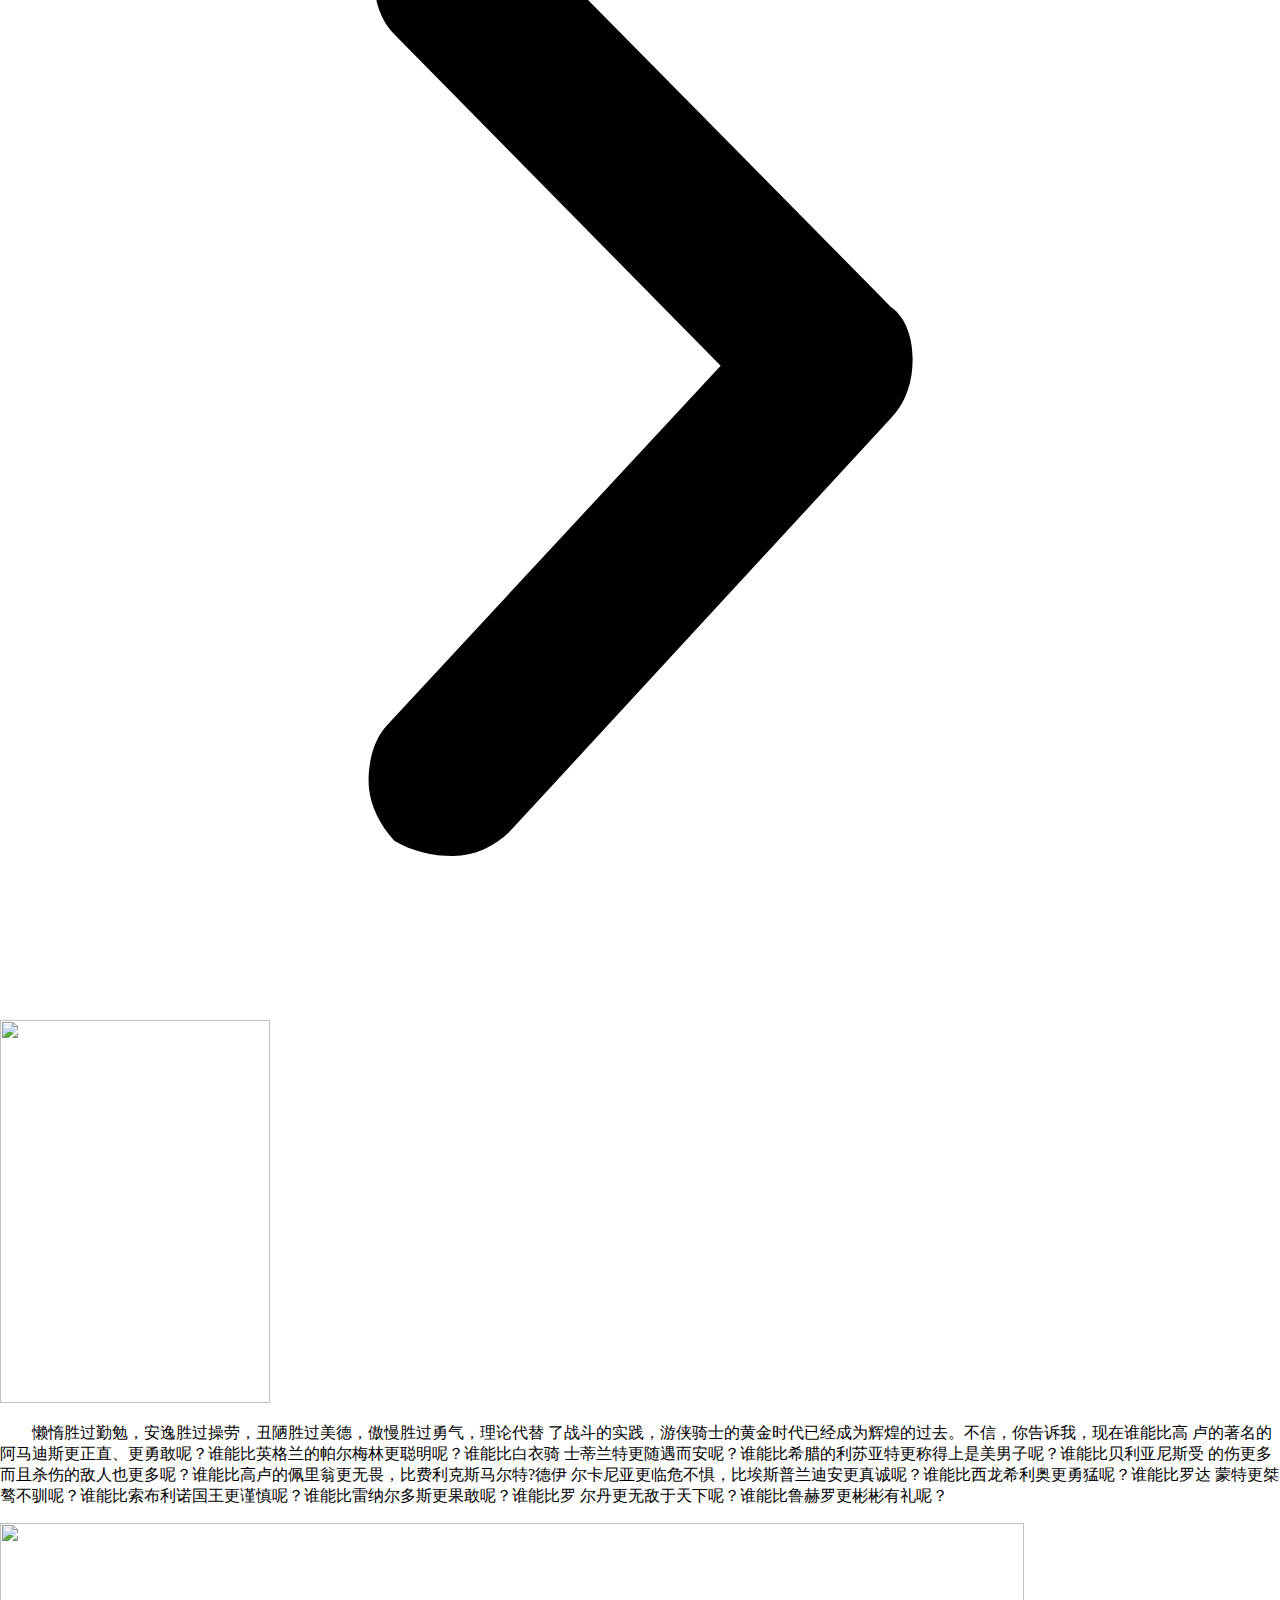
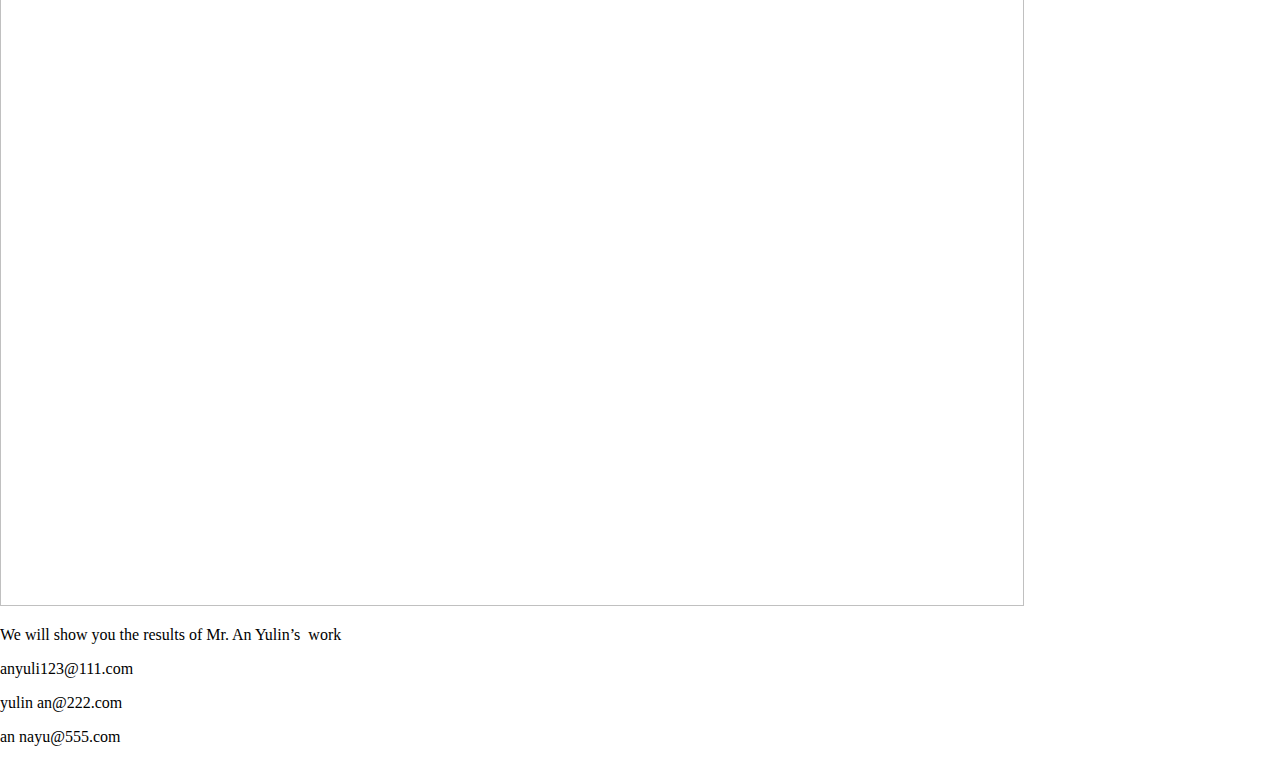
==== commit cb0c5452: "Add files via upload" ====
--- a/index.html
+++ b/index.html
@@ -1,63 +1,49 @@
 <!doctype html>
 <html lang="zh-Hans">
 <head>
+	
 	<meta charset="UTF-8">
-	<meta name="viewport" content="width=device-width, initial-scale=1">
+	<meta name="viewport" content="width=device-width, initial-scale=1, maximum-scale=5, viewport-fit=cover">
 	<link rel="profile" href="https://gmpg.org/xfn/11">
-	<title>线上音乐节 &#8211; wordpress网站</title>
+
+	<title>wordpress网站</title>
 <meta name='robots' content='noindex, nofollow'>
 <link rel="alternate" type="application/rss+xml" title="wordpress网站 &raquo; Feed" href="http://localhost/feed/">
 <link rel="alternate" type="application/rss+xml" title="wordpress网站 &raquo; 评论 Feed" href="http://localhost/comments/feed/">
-<script>
-window._wpemojiSettings = {"baseUrl":"https:\/\/s.w.org\/images\/core\/emoji\/15.0.3\/72x72\/","ext":".png","svgUrl":"https:\/\/s.w.org\/images\/core\/emoji\/15.0.3\/svg\/","svgExt":".svg","source":{"concatemoji":"http:\/\/localhost\/wp-includes\/js\/wp-emoji-release.min.js?ver=6.6.2"}};
-/*! This file is auto-generated */
-!function(i,n){var o,s,e;function c(e){try{var t={supportTests:e,timestamp:(new Date).valueOf()};sessionStorage.setItem(o,JSON.stringify(t))}catch(e){}}function p(e,t,n){e.clearRect(0,0,e.canvas.width,e.canvas.height),e.fillText(t,0,0);var t=new Uint32Array(e.getImageData(0,0,e.canvas.width,e.canvas.height).data),r=(e.clearRect(0,0,e.canvas.width,e.canvas.height),e.fillText(n,0,0),new Uint32Array(e.getImageData(0,0,e.canvas.width,e.canvas.height).data));return t.every(function(e,t){return e===r[t]})}function u(e,t,n){switch(t){case"flag":return n(e,"\ud83c\udff3\ufe0f\u200d\u26a7\ufe0f","\ud83c\udff3\ufe0f\u200b\u26a7\ufe0f")?!1:!n(e,"\ud83c\uddfa\ud83c\uddf3","\ud83c\uddfa\u200b\ud83c\uddf3")&&!n(e,"\ud83c\udff4\udb40\udc67\udb40\udc62\udb40\udc65\udb40\udc6e\udb40\udc67\udb40\udc7f","\ud83c\udff4\u200b\udb40\udc67\u200b\udb40\udc62\u200b\udb40\udc65\u200b\udb40\udc6e\u200b\udb40\udc67\u200b\udb40\udc7f");case"emoji":return!n(e,"\ud83d\udc26\u200d\u2b1b","\ud83d\udc26\u200b\u2b1b")}return!1}function f(e,t,n){var r="undefined"!=typeof WorkerGlobalScope&&self instanceof WorkerGlobalScope?new OffscreenCanvas(300,150):i.createElement("canvas"),a=r.getContext("2d",{willReadFrequently:!0}),o=(a.textBaseline="top",a.font="600 32px Arial",{});return e.forEach(function(e){o[e]=t(a,e,n)}),o}function t(e){var t=i.createElement("script");t.src=e,t.defer=!0,i.head.appendChild(t)}"undefined"!=typeof Promise&&(o="wpEmojiSettingsSupports",s=["flag","emoji"],n.supports={everything:!0,everythingExceptFlag:!0},e=new Promise(function(e){i.addEventListener("DOMContentLoaded",e,{once:!0})}),new Promise(function(t){var n=function(){try{var e=JSON.parse(sessionStorage.getItem(o));if("object"==typeof e&&"number"==typeof e.timestamp&&(new Date).valueOf()<e.timestamp+604800&&"object"==typeof e.supportTests)return e.supportTests}catch(e){}return null}();if(!n){if("undefined"!=typeof Worker&&"undefined"!=typeof OffscreenCanvas&&"undefined"!=typeof URL&&URL.createObjectURL&&"undefined"!=typeof Blob)try{var e="postMessage("+f.toString()+"("+[JSON.stringify(s),u.toString(),p.toString()].join(",")+"));",r=new Blob([e],{type:"text/javascript"}),a=new Worker(URL.createObjectURL(r),{name:"wpTestEmojiSupports"});return void(a.onmessage=function(e){c(n=e.data),a.terminate(),t(n)})}catch(e){}c(n=f(s,u,p))}t(n)}).then(function(e){for(var t in e)n.supports[t]=e[t],n.supports.everything=n.supports.everything&&n.supports[t],"flag"!==t&&(n.supports.everythingExceptFlag=n.supports.everythingExceptFlag&&n.supports[t]);n.supports.everythingExceptFlag=n.supports.everythingExceptFlag&&!n.supports.flag,n.DOMReady=!1,n.readyCallback=function(){n.DOMReady=!0}}).then(function(){return e}).then(function(){var e;n.supports.everything||(n.readyCallback(),(e=n.source||{}).concatemoji?t(e.concatemoji):e.wpemoji&&e.twemoji&&(t(e.twemoji),t(e.wpemoji)))}))}((window,document),window._wpemojiSettings);
-</script>
-<style id='wp-emoji-styles-inline-css'>
-
-	img.wp-smiley, img.emoji {
-		display: inline !important;
-		border: none !important;
-		box-shadow: none !important;
-		height: 1em !important;
-		width: 1em !important;
-		margin: 0 0.07em !important;
-		vertical-align: -0.1em !important;
-		background: none !important;
-		padding: 0 !important;
-	}
+<link rel='stylesheet' id='blocksy-dynamic-global-css' href='static/css/global.css' media='all'>
+<link rel='stylesheet' id='wp-block-library-css' href='static/css/style.min.css' media='all'>
+<style id='global-styles-inline-css'>
+:root{--wp--preset--aspect-ratio--square: 1;--wp--preset--aspect-ratio--4-3: 4/3;--wp--preset--aspect-ratio--3-4: 3/4;--wp--preset--aspect-ratio--3-2: 3/2;--wp--preset--aspect-ratio--2-3: 2/3;--wp--preset--aspect-ratio--16-9: 16/9;--wp--preset--aspect-ratio--9-16: 9/16;--wp--preset--color--black: #000000;--wp--preset--color--cyan-bluish-gray: #abb8c3;--wp--preset--color--white: #ffffff;--wp--preset--color--pale-pink: #f78da7;--wp--preset--color--vivid-red: #cf2e2e;--wp--preset--color--luminous-vivid-orange: #ff6900;--wp--preset--color--luminous-vivid-amber: #fcb900;--wp--preset--color--light-green-cyan: #7bdcb5;--wp--preset--color--vivid-green-cyan: #00d084;--wp--preset--color--pale-cyan-blue: #8ed1fc;--wp--preset--color--vivid-cyan-blue: #0693e3;--wp--preset--color--vivid-purple: #9b51e0;--wp--preset--color--palette-color-1: var(--theme-palette-color-1, #2872fa);--wp--preset--color--palette-color-2: var(--theme-palette-color-2, #1559ed);--wp--preset--color--palette-color-3: var(--theme-palette-color-3, #3A4F66);--wp--preset--color--palette-color-4: var(--theme-palette-color-4, #192a3d);--wp--preset--color--palette-color-5: var(--theme-palette-color-5, #e1e8ed);--wp--preset--color--palette-color-6: var(--theme-palette-color-6, #f2f5f7);--wp--preset--color--palette-color-7: var(--theme-palette-color-7, #FAFBFC);--wp--preset--color--palette-color-8: var(--theme-palette-color-8, #ffffff);--wp--preset--gradient--vivid-cyan-blue-to-vivid-purple: linear-gradient(135deg,rgba(6,147,227,1) 0%,rgb(155,81,224) 100%);--wp--preset--gradient--light-green-cyan-to-vivid-green-cyan: linear-gradient(135deg,rgb(122,220,180) 0%,rgb(0,208,130) 100%);--wp--preset--gradient--luminous-vivid-amber-to-luminous-vivid-orange: linear-gradient(135deg,rgba(252,185,0,1) 0%,rgba(255,105,0,1) 100%);--wp--preset--gradient--luminous-vivid-orange-to-vivid-red: linear-gradient(135deg,rgba(255,105,0,1) 0%,rgb(207,46,46) 100%);--wp--preset--gradient--very-light-gray-to-cyan-bluish-gray: linear-gradient(135deg,rgb(238,238,238) 0%,rgb(169,184,195) 100%);--wp--preset--gradient--cool-to-warm-spectrum: linear-gradient(135deg,rgb(74,234,220) 0%,rgb(151,120,209) 20%,rgb(207,42,186) 40%,rgb(238,44,130) 60%,rgb(251,105,98) 80%,rgb(254,248,76) 100%);--wp--preset--gradient--blush-light-purple: linear-gradient(135deg,rgb(255,206,236) 0%,rgb(152,150,240) 100%);--wp--preset--gradient--blush-bordeaux: linear-gradient(135deg,rgb(254,205,165) 0%,rgb(254,45,45) 50%,rgb(107,0,62) 100%);--wp--preset--gradient--luminous-dusk: linear-gradient(135deg,rgb(255,203,112) 0%,rgb(199,81,192) 50%,rgb(65,88,208) 100%);--wp--preset--gradient--pale-ocean: linear-gradient(135deg,rgb(255,245,203) 0%,rgb(182,227,212) 50%,rgb(51,167,181) 100%);--wp--preset--gradient--electric-grass: linear-gradient(135deg,rgb(202,248,128) 0%,rgb(113,206,126) 100%);--wp--preset--gradient--midnight: linear-gradient(135deg,rgb(2,3,129) 0%,rgb(40,116,252) 100%);--wp--preset--gradient--juicy-peach: linear-gradient(to right, #ffecd2 0%, #fcb69f 100%);--wp--preset--gradient--young-passion: linear-gradient(to right, #ff8177 0%, #ff867a 0%, #ff8c7f 21%, #f99185 52%, #cf556c 78%, #b12a5b 100%);--wp--preset--gradient--true-sunset: linear-gradient(to right, #fa709a 0%, #fee140 100%);--wp--preset--gradient--morpheus-den: linear-gradient(to top, #30cfd0 0%, #330867 100%);--wp--preset--gradient--plum-plate: linear-gradient(135deg, #667eea 0%, #764ba2 100%);--wp--preset--gradient--aqua-splash: linear-gradient(15deg, #13547a 0%, #80d0c7 100%);--wp--preset--gradient--love-kiss: linear-gradient(to top, #ff0844 0%, #ffb199 100%);--wp--preset--gradient--new-retrowave: linear-gradient(to top, #3b41c5 0%, #a981bb 49%, #ffc8a9 100%);--wp--preset--gradient--plum-bath: linear-gradient(to top, #cc208e 0%, #6713d2 100%);--wp--preset--gradient--high-flight: linear-gradient(to right, #0acffe 0%, #495aff 100%);--wp--preset--gradient--teen-party: linear-gradient(-225deg, #FF057C 0%, #8D0B93 50%, #321575 100%);--wp--preset--gradient--fabled-sunset: linear-gradient(-225deg, #231557 0%, #44107A 29%, #FF1361 67%, #FFF800 100%);--wp--preset--gradient--arielle-smile: radial-gradient(circle 248px at center, #16d9e3 0%, #30c7ec 47%, #46aef7 100%);--wp--preset--gradient--itmeo-branding: linear-gradient(180deg, #2af598 0%, #009efd 100%);--wp--preset--gradient--deep-blue: linear-gradient(to right, #6a11cb 0%, #2575fc 100%);--wp--preset--gradient--strong-bliss: linear-gradient(to right, #f78ca0 0%, #f9748f 19%, #fd868c 60%, #fe9a8b 100%);--wp--preset--gradient--sweet-period: linear-gradient(to top, #3f51b1 0%, #5a55ae 13%, #7b5fac 25%, #8f6aae 38%, #a86aa4 50%, #cc6b8e 62%, #f18271 75%, #f3a469 87%, #f7c978 100%);--wp--preset--gradient--purple-division: linear-gradient(to top, #7028e4 0%, #e5b2ca 100%);--wp--preset--gradient--cold-evening: linear-gradient(to top, #0c3483 0%, #a2b6df 100%, #6b8cce 100%, #a2b6df 100%);--wp--preset--gradient--mountain-rock: linear-gradient(to right, #868f96 0%, #596164 100%);--wp--preset--gradient--desert-hump: linear-gradient(to top, #c79081 0%, #dfa579 100%);--wp--preset--gradient--ethernal-constance: linear-gradient(to top, #09203f 0%, #537895 100%);--wp--preset--gradient--happy-memories: linear-gradient(-60deg, #ff5858 0%, #f09819 100%);--wp--preset--gradient--grown-early: linear-gradient(to top, #0ba360 0%, #3cba92 100%);--wp--preset--gradient--morning-salad: linear-gradient(-225deg, #B7F8DB 0%, #50A7C2 100%);--wp--preset--gradient--night-call: linear-gradient(-225deg, #AC32E4 0%, #7918F2 48%, #4801FF 100%);--wp--preset--gradient--mind-crawl: linear-gradient(-225deg, #473B7B 0%, #3584A7 51%, #30D2BE 100%);--wp--preset--gradient--angel-care: linear-gradient(-225deg, #FFE29F 0%, #FFA99F 48%, #FF719A 100%);--wp--preset--gradient--juicy-cake: linear-gradient(to top, #e14fad 0%, #f9d423 100%);--wp--preset--gradient--rich-metal: linear-gradient(to right, #d7d2cc 0%, #304352 100%);--wp--preset--gradient--mole-hall: linear-gradient(-20deg, #616161 0%, #9bc5c3 100%);--wp--preset--gradient--cloudy-knoxville: linear-gradient(120deg, #fdfbfb 0%, #ebedee 100%);--wp--preset--gradient--soft-grass: linear-gradient(to top, #c1dfc4 0%, #deecdd 100%);--wp--preset--gradient--saint-petersburg: linear-gradient(135deg, #f5f7fa 0%, #c3cfe2 100%);--wp--preset--gradient--everlasting-sky: linear-gradient(135deg, #fdfcfb 0%, #e2d1c3 100%);--wp--preset--gradient--kind-steel: linear-gradient(-20deg, #e9defa 0%, #fbfcdb 100%);--wp--preset--gradient--over-sun: linear-gradient(60deg, #abecd6 0%, #fbed96 100%);--wp--preset--gradient--premium-white: linear-gradient(to top, #d5d4d0 0%, #d5d4d0 1%, #eeeeec 31%, #efeeec 75%, #e9e9e7 100%);--wp--preset--gradient--clean-mirror: linear-gradient(45deg, #93a5cf 0%, #e4efe9 100%);--wp--preset--gradient--wild-apple: linear-gradient(to top, #d299c2 0%, #fef9d7 100%);--wp--preset--gradient--snow-again: linear-gradient(to top, #e6e9f0 0%, #eef1f5 100%);--wp--preset--gradient--confident-cloud: linear-gradient(to top, #dad4ec 0%, #dad4ec 1%, #f3e7e9 100%);--wp--preset--gradient--glass-water: linear-gradient(to top, #dfe9f3 0%, white 100%);--wp--preset--gradient--perfect-white: linear-gradient(-225deg, #E3FDF5 0%, #FFE6FA 100%);--wp--preset--font-size--small: 13px;--wp--preset--font-size--medium: 20px;--wp--preset--font-size--large: clamp(22px, 1.375rem + ((1vw - 3.2px) * 0.625), 30px);--wp--preset--font-size--x-large: clamp(30px, 1.875rem + ((1vw - 3.2px) * 1.563), 50px);--wp--preset--font-size--xx-large: clamp(45px, 2.813rem + ((1vw - 3.2px) * 2.734), 80px);--wp--preset--spacing--20: 0.44rem;--wp--preset--spacing--30: 0.67rem;--wp--preset--spacing--40: 1rem;--wp--preset--spacing--50: 1.5rem;--wp--preset--spacing--60: 2.25rem;--wp--preset--spacing--70: 3.38rem;--wp--preset--spacing--80: 5.06rem;--wp--preset--shadow--natural: 6px 6px 9px rgba(0, 0, 0, 0.2);--wp--preset--shadow--deep: 12px 12px 50px rgba(0, 0, 0, 0.4);--wp--preset--shadow--sharp: 6px 6px 0px rgba(0, 0, 0, 0.2);--wp--preset--shadow--outlined: 6px 6px 0px -3px rgba(255, 255, 255, 1), 6px 6px rgba(0, 0, 0, 1);--wp--preset--shadow--crisp: 6px 6px 0px rgba(0, 0, 0, 1);}:root { --wp--style--global--content-size: var(--theme-block-max-width);--wp--style--global--wide-size: var(--theme-block-wide-max-width); }:where(body) { margin: 0; }.wp-site-blocks > .alignleft { float: left; margin-right: 2em; }.wp-site-blocks > .alignright { float: right; margin-left: 2em; }.wp-site-blocks > .aligncenter { justify-content: center; margin-left: auto; margin-right: auto; }:where(.wp-site-blocks) > * { margin-block-start: var(--theme-content-spacing); margin-block-end: 0; }:where(.wp-site-blocks) > :first-child { margin-block-start: 0; }:where(.wp-site-blocks) > :last-child { margin-block-end: 0; }:root { --wp--style--block-gap: var(--theme-content-spacing); }:root :where(.is-layout-flow) > :first-child{margin-block-start: 0;}:root :where(.is-layout-flow) > :last-child{margin-block-end: 0;}:root :where(.is-layout-flow) > *{margin-block-start: var(--theme-content-spacing);margin-block-end: 0;}:root :where(.is-layout-constrained) > :first-child{margin-block-start: 0;}:root :where(.is-layout-constrained) > :last-child{margin-block-end: 0;}:root :where(.is-layout-constrained) > *{margin-block-start: var(--theme-content-spacing);margin-block-end: 0;}:root :where(.is-layout-flex){gap: var(--theme-content-spacing);}:root :where(.is-layout-grid){gap: var(--theme-content-spacing);}.is-layout-flow > .alignleft{float: left;margin-inline-start: 0;margin-inline-end: 2em;}.is-layout-flow > .alignright{float: right;margin-inline-start: 2em;margin-inline-end: 0;}.is-layout-flow > .aligncenter{margin-left: auto !important;margin-right: auto !important;}.is-layout-constrained > .alignleft{float: left;margin-inline-start: 0;margin-inline-end: 2em;}.is-layout-constrained > .alignright{float: right;margin-inline-start: 2em;margin-inline-end: 0;}.is-layout-constrained > .aligncenter{margin-left: auto !important;margin-right: auto !important;}.is-layout-constrained > :where(:not(.alignleft):not(.alignright):not(.alignfull)){max-width: var(--wp--style--global--content-size);margin-left: auto !important;margin-right: auto !important;}.is-layout-constrained > .alignwide{max-width: var(--wp--style--global--wide-size);}body .is-layout-flex{display: flex;}.is-layout-flex{flex-wrap: wrap;align-items: center;}.is-layout-flex > :is(*, div){margin: 0;}body .is-layout-grid{display: grid;}.is-layout-grid > :is(*, div){margin: 0;}body{padding-top: 0px;padding-right: 0px;padding-bottom: 0px;padding-left: 0px;}.has-black-color{color: var(--wp--preset--color--black) !important;}.has-cyan-bluish-gray-color{color: var(--wp--preset--color--cyan-bluish-gray) !important;}.has-white-color{color: var(--wp--preset--color--white) !important;}.has-pale-pink-color{color: var(--wp--preset--color--pale-pink) !important;}.has-vivid-red-color{color: var(--wp--preset--color--vivid-red) !important;}.has-luminous-vivid-orange-color{color: var(--wp--preset--color--luminous-vivid-orange) !important;}.has-luminous-vivid-amber-color{color: var(--wp--preset--color--luminous-vivid-amber) !important;}.has-light-green-cyan-color{color: var(--wp--preset--color--light-green-cyan) !important;}.has-vivid-green-cyan-color{color: var(--wp--preset--color--vivid-green-cyan) !important;}.has-pale-cyan-blue-color{color: var(--wp--preset--color--pale-cyan-blue) !important;}.has-vivid-cyan-blue-color{color: var(--wp--preset--color--vivid-cyan-blue) !important;}.has-vivid-purple-color{color: var(--wp--preset--color--vivid-purple) !important;}.has-palette-color-1-color{color: var(--wp--preset--color--palette-color-1) !important;}.has-palette-color-2-color{color: var(--wp--preset--color--palette-color-2) !important;}.has-palette-color-3-color{color: var(--wp--preset--color--palette-color-3) !important;}.has-palette-color-4-color{color: var(--wp--preset--color--palette-color-4) !important;}.has-palette-color-5-color{color: var(--wp--preset--color--palette-color-5) !important;}.has-palette-color-6-color{color: var(--wp--preset--color--palette-color-6) !important;}.has-palette-color-7-color{color: var(--wp--preset--color--palette-color-7) !important;}.has-palette-color-8-color{color: var(--wp--preset--color--palette-color-8) !important;}.has-black-background-color{background-color: var(--wp--preset--color--black) !important;}.has-cyan-bluish-gray-background-color{background-color: var(--wp--preset--color--cyan-bluish-gray) !important;}.has-white-background-color{background-color: var(--wp--preset--color--white) !important;}.has-pale-pink-background-color{background-color: var(--wp--preset--color--pale-pink) !important;}.has-vivid-red-background-color{background-color: var(--wp--preset--color--vivid-red) !important;}.has-luminous-vivid-orange-background-color{background-color: var(--wp--preset--color--luminous-vivid-orange) !important;}.has-luminous-vivid-amber-background-color{background-color: var(--wp--preset--color--luminous-vivid-amber) !important;}.has-light-green-cyan-background-color{background-color: var(--wp--preset--color--light-green-cyan) !important;}.has-vivid-green-cyan-background-color{background-color: var(--wp--preset--color--vivid-green-cyan) !important;}.has-pale-cyan-blue-background-color{background-color: var(--wp--preset--color--pale-cyan-blue) !important;}.has-vivid-cyan-blue-background-color{background-color: var(--wp--preset--color--vivid-cyan-blue) !important;}.has-vivid-purple-background-color{background-color: var(--wp--preset--color--vivid-purple) !important;}.has-palette-color-1-background-color{background-color: var(--wp--preset--color--palette-color-1) !important;}.has-palette-color-2-background-color{background-color: var(--wp--preset--color--palette-color-2) !important;}.has-palette-color-3-background-color{background-color: var(--wp--preset--color--palette-color-3) !important;}.has-palette-color-4-background-color{background-color: var(--wp--preset--color--palette-color-4) !important;}.has-palette-color-5-background-color{background-color: var(--wp--preset--color--palette-color-5) !important;}.has-palette-color-6-background-color{background-color: var(--wp--preset--color--palette-color-6) !important;}.has-palette-color-7-background-color{background-color: var(--wp--preset--color--palette-color-7) !important;}.has-palette-color-8-background-color{background-color: var(--wp--preset--color--palette-color-8) !important;}.has-black-border-color{border-color: var(--wp--preset--color--black) !important;}.has-cyan-bluish-gray-border-color{border-color: var(--wp--preset--color--cyan-bluish-gray) !important;}.has-white-border-color{border-color: var(--wp--preset--color--white) !important;}.has-pale-pink-border-color{border-color: var(--wp--preset--color--pale-pink) !important;}.has-vivid-red-border-color{border-color: var(--wp--preset--color--vivid-red) !important;}.has-luminous-vivid-orange-border-color{border-color: var(--wp--preset--color--luminous-vivid-orange) !important;}.has-luminous-vivid-amber-border-color{border-color: var(--wp--preset--color--luminous-vivid-amber) !important;}.has-light-green-cyan-border-color{border-color: var(--wp--preset--color--light-green-cyan) !important;}.has-vivid-green-cyan-border-color{border-color: var(--wp--preset--color--vivid-green-cyan) !important;}.has-pale-cyan-blue-border-color{border-color: var(--wp--preset--color--pale-cyan-blue) !important;}.has-vivid-cyan-blue-border-color{border-color: var(--wp--preset--color--vivid-cyan-blue) !important;}.has-vivid-purple-border-color{border-color: var(--wp--preset--color--vivid-purple) !important;}.has-palette-color-1-border-color{border-color: var(--wp--preset--color--palette-color-1) !important;}.has-palette-color-2-border-color{border-color: var(--wp--preset--color--palette-color-2) !important;}.has-palette-color-3-border-color{border-color: var(--wp--preset--color--palette-color-3) !important;}.has-palette-color-4-border-color{border-color: var(--wp--preset--color--palette-color-4) !important;}.has-palette-color-5-border-color{border-color: var(--wp--preset--color--palette-color-5) !important;}.has-palette-color-6-border-color{border-color: var(--wp--preset--color--palette-color-6) !important;}.has-palette-color-7-border-color{border-color: var(--wp--preset--color--palette-color-7) !important;}.has-palette-color-8-border-color{border-color: var(--wp--preset--color--palette-color-8) !important;}.has-vivid-cyan-blue-to-vivid-purple-gradient-background{background: var(--wp--preset--gradient--vivid-cyan-blue-to-vivid-purple) !important;}.has-light-green-cyan-to-vivid-green-cyan-gradient-background{background: var(--wp--preset--gradient--light-green-cyan-to-vivid-green-cyan) !important;}.has-luminous-vivid-amber-to-luminous-vivid-orange-gradient-background{background: var(--wp--preset--gradient--luminous-vivid-amber-to-luminous-vivid-orange) !important;}.has-luminous-vivid-orange-to-vivid-red-gradient-background{background: var(--wp--preset--gradient--luminous-vivid-orange-to-vivid-red) !important;}.has-very-light-gray-to-cyan-bluish-gray-gradient-background{background: var(--wp--preset--gradient--very-light-gray-to-cyan-bluish-gray) !important;}.has-cool-to-warm-spectrum-gradient-background{background: var(--wp--preset--gradient--cool-to-warm-spectrum) !important;}.has-blush-light-purple-gradient-background{background: var(--wp--preset--gradient--blush-light-purple) !important;}.has-blush-bordeaux-gradient-background{background: var(--wp--preset--gradient--blush-bordeaux) !important;}.has-luminous-dusk-gradient-background{background: var(--wp--preset--gradient--luminous-dusk) !important;}.has-pale-ocean-gradient-background{background: var(--wp--preset--gradient--pale-ocean) !important;}.has-electric-grass-gradient-background{background: var(--wp--preset--gradient--electric-grass) !important;}.has-midnight-gradient-background{background: var(--wp--preset--gradient--midnight) !important;}.has-juicy-peach-gradient-background{background: var(--wp--preset--gradient--juicy-peach) !important;}.has-young-passion-gradient-background{background: var(--wp--preset--gradient--young-passion) !important;}.has-true-sunset-gradient-background{background: var(--wp--preset--gradient--true-sunset) !important;}.has-morpheus-den-gradient-background{background: var(--wp--preset--gradient--morpheus-den) !important;}.has-plum-plate-gradient-background{background: var(--wp--preset--gradient--plum-plate) !important;}.has-aqua-splash-gradient-background{background: var(--wp--preset--gradient--aqua-splash) !important;}.has-love-kiss-gradient-background{background: var(--wp--preset--gradient--love-kiss) !important;}.has-new-retrowave-gradient-background{background: var(--wp--preset--gradient--new-retrowave) !important;}.has-plum-bath-gradient-background{background: var(--wp--preset--gradient--plum-bath) !important;}.has-high-flight-gradient-background{background: var(--wp--preset--gradient--high-flight) !important;}.has-teen-party-gradient-background{background: var(--wp--preset--gradient--teen-party) !important;}.has-fabled-sunset-gradient-background{background: var(--wp--preset--gradient--fabled-sunset) !important;}.has-arielle-smile-gradient-background{background: var(--wp--preset--gradient--arielle-smile) !important;}.has-itmeo-branding-gradient-background{background: var(--wp--preset--gradient--itmeo-branding) !important;}.has-deep-blue-gradient-background{background: var(--wp--preset--gradient--deep-blue) !important;}.has-strong-bliss-gradient-background{background: var(--wp--preset--gradient--strong-bliss) !important;}.has-sweet-period-gradient-background{background: var(--wp--preset--gradient--sweet-period) !important;}.has-purple-division-gradient-background{background: var(--wp--preset--gradient--purple-division) !important;}.has-cold-evening-gradient-background{background: var(--wp--preset--gradient--cold-evening) !important;}.has-mountain-rock-gradient-background{background: var(--wp--preset--gradient--mountain-rock) !important;}.has-desert-hump-gradient-background{background: var(--wp--preset--gradient--desert-hump) !important;}.has-ethernal-constance-gradient-background{background: var(--wp--preset--gradient--ethernal-constance) !important;}.has-happy-memories-gradient-background{background: var(--wp--preset--gradient--happy-memories) !important;}.has-grown-early-gradient-background{background: var(--wp--preset--gradient--grown-early) !important;}.has-morning-salad-gradient-background{background: var(--wp--preset--gradient--morning-salad) !important;}.has-night-call-gradient-background{background: var(--wp--preset--gradient--night-call) !important;}.has-mind-crawl-gradient-background{background: var(--wp--preset--gradient--mind-crawl) !important;}.has-angel-care-gradient-background{background: var(--wp--preset--gradient--angel-care) !important;}.has-juicy-cake-gradient-background{background: var(--wp--preset--gradient--juicy-cake) !important;}.has-rich-metal-gradient-background{background: var(--wp--preset--gradient--rich-metal) !important;}.has-mole-hall-gradient-background{background: var(--wp--preset--gradient--mole-hall) !important;}.has-cloudy-knoxville-gradient-background{background: var(--wp--preset--gradient--cloudy-knoxville) !important;}.has-soft-grass-gradient-background{background: var(--wp--preset--gradient--soft-grass) !important;}.has-saint-petersburg-gradient-background{background: var(--wp--preset--gradient--saint-petersburg) !important;}.has-everlasting-sky-gradient-background{background: var(--wp--preset--gradient--everlasting-sky) !important;}.has-kind-steel-gradient-background{background: var(--wp--preset--gradient--kind-steel) !important;}.has-over-sun-gradient-background{background: var(--wp--preset--gradient--over-sun) !important;}.has-premium-white-gradient-background{background: var(--wp--preset--gradient--premium-white) !important;}.has-clean-mirror-gradient-background{background: var(--wp--preset--gradient--clean-mirror) !important;}.has-wild-apple-gradient-background{background: var(--wp--preset--gradient--wild-apple) !important;}.has-snow-again-gradient-background{background: var(--wp--preset--gradient--snow-again) !important;}.has-confident-cloud-gradient-background{background: var(--wp--preset--gradient--confident-cloud) !important;}.has-glass-water-gradient-background{background: var(--wp--preset--gradient--glass-water) !important;}.has-perfect-white-gradient-background{background: var(--wp--preset--gradient--perfect-white) !important;}.has-small-font-size{font-size: var(--wp--preset--font-size--small) !important;}.has-medium-font-size{font-size: var(--wp--preset--font-size--medium) !important;}.has-large-font-size{font-size: var(--wp--preset--font-size--large) !important;}.has-x-large-font-size{font-size: var(--wp--preset--font-size--x-large) !important;}.has-xx-large-font-size{font-size: var(--wp--preset--font-size--xx-large) !important;}
+:root :where(.wp-block-pullquote){font-size: clamp(0.984em, 0.984rem + ((1vw - 0.2em) * 0.645), 1.5em);line-height: 1.6;}
 </style>
-<style id='classic-theme-styles-inline-css'>
-/*! This file is auto-generated */
-.wp-block-button__link{color:#fff;background-color:#32373c;border-radius:9999px;box-shadow:none;text-decoration:none;padding:calc(.667em + 2px) calc(1.333em + 2px);font-size:1.125em}.wp-block-file__button{background:#32373c;color:#fff;text-decoration:none}
-</style>
-<style id='global-styles-inline-css'>
-:root{--wp--preset--aspect-ratio--square: 1;--wp--preset--aspect-ratio--4-3: 4/3;--wp--preset--aspect-ratio--3-4: 3/4;--wp--preset--aspect-ratio--3-2: 3/2;--wp--preset--aspect-ratio--2-3: 2/3;--wp--preset--aspect-ratio--16-9: 16/9;--wp--preset--aspect-ratio--9-16: 9/16;--wp--preset--color--black: #000000;--wp--preset--color--cyan-bluish-gray: #abb8c3;--wp--preset--color--white: #ffffff;--wp--preset--color--pale-pink: #f78da7;--wp--preset--color--vivid-red: #cf2e2e;--wp--preset--color--luminous-vivid-orange: #ff6900;--wp--preset--color--luminous-vivid-amber: #fcb900;--wp--preset--color--light-green-cyan: #7bdcb5;--wp--preset--color--vivid-green-cyan: #00d084;--wp--preset--color--pale-cyan-blue: #8ed1fc;--wp--preset--color--vivid-cyan-blue: #0693e3;--wp--preset--color--vivid-purple: #9b51e0;--wp--preset--gradient--vivid-cyan-blue-to-vivid-purple: linear-gradient(135deg,rgba(6,147,227,1) 0%,rgb(155,81,224) 100%);--wp--preset--gradient--light-green-cyan-to-vivid-green-cyan: linear-gradient(135deg,rgb(122,220,180) 0%,rgb(0,208,130) 100%);--wp--preset--gradient--luminous-vivid-amber-to-luminous-vivid-orange: linear-gradient(135deg,rgba(252,185,0,1) 0%,rgba(255,105,0,1) 100%);--wp--preset--gradient--luminous-vivid-orange-to-vivid-red: linear-gradient(135deg,rgba(255,105,0,1) 0%,rgb(207,46,46) 100%);--wp--preset--gradient--very-light-gray-to-cyan-bluish-gray: linear-gradient(135deg,rgb(238,238,238) 0%,rgb(169,184,195) 100%);--wp--preset--gradient--cool-to-warm-spectrum: linear-gradient(135deg,rgb(74,234,220) 0%,rgb(151,120,209) 20%,rgb(207,42,186) 40%,rgb(238,44,130) 60%,rgb(251,105,98) 80%,rgb(254,248,76) 100%);--wp--preset--gradient--blush-light-purple: linear-gradient(135deg,rgb(255,206,236) 0%,rgb(152,150,240) 100%);--wp--preset--gradient--blush-bordeaux: linear-gradient(135deg,rgb(254,205,165) 0%,rgb(254,45,45) 50%,rgb(107,0,62) 100%);--wp--preset--gradient--luminous-dusk: linear-gradient(135deg,rgb(255,203,112) 0%,rgb(199,81,192) 50%,rgb(65,88,208) 100%);--wp--preset--gradient--pale-ocean: linear-gradient(135deg,rgb(255,245,203) 0%,rgb(182,227,212) 50%,rgb(51,167,181) 100%);--wp--preset--gradient--electric-grass: linear-gradient(135deg,rgb(202,248,128) 0%,rgb(113,206,126) 100%);--wp--preset--gradient--midnight: linear-gradient(135deg,rgb(2,3,129) 0%,rgb(40,116,252) 100%);--wp--preset--font-size--small: 13px;--wp--preset--font-size--medium: 20px;--wp--preset--font-size--large: 36px;--wp--preset--font-size--x-large: 42px;--wp--preset--spacing--20: 0.44rem;--wp--preset--spacing--30: 0.67rem;--wp--preset--spacing--40: 1rem;--wp--preset--spacing--50: 1.5rem;--wp--preset--spacing--60: 2.25rem;--wp--preset--spacing--70: 3.38rem;--wp--preset--spacing--80: 5.06rem;--wp--preset--shadow--natural: 6px 6px 9px rgba(0, 0, 0, 0.2);--wp--preset--shadow--deep: 12px 12px 50px rgba(0, 0, 0, 0.4);--wp--preset--shadow--sharp: 6px 6px 0px rgba(0, 0, 0, 0.2);--wp--preset--shadow--outlined: 6px 6px 0px -3px rgba(255, 255, 255, 1), 6px 6px rgba(0, 0, 0, 1);--wp--preset--shadow--crisp: 6px 6px 0px rgba(0, 0, 0, 1);}:where(.is-layout-flex){gap: 0.5em;}:where(.is-layout-grid){gap: 0.5em;}body .is-layout-flex{display: flex;}.is-layout-flex{flex-wrap: wrap;align-items: center;}.is-layout-flex > :is(*, div){margin: 0;}body .is-layout-grid{display: grid;}.is-layout-grid > :is(*, div){margin: 0;}:where(.wp-block-columns.is-layout-flex){gap: 2em;}:where(.wp-block-columns.is-layout-grid){gap: 2em;}:where(.wp-block-post-template.is-layout-flex){gap: 1.25em;}:where(.wp-block-post-template.is-layout-grid){gap: 1.25em;}.has-black-color{color: var(--wp--preset--color--black) !important;}.has-cyan-bluish-gray-color{color: var(--wp--preset--color--cyan-bluish-gray) !important;}.has-white-color{color: var(--wp--preset--color--white) !important;}.has-pale-pink-color{color: var(--wp--preset--color--pale-pink) !important;}.has-vivid-red-color{color: var(--wp--preset--color--vivid-red) !important;}.has-luminous-vivid-orange-color{color: var(--wp--preset--color--luminous-vivid-orange) !important;}.has-luminous-vivid-amber-color{color: var(--wp--preset--color--luminous-vivid-amber) !important;}.has-light-green-cyan-color{color: var(--wp--preset--color--light-green-cyan) !important;}.has-vivid-green-cyan-color{color: var(--wp--preset--color--vivid-green-cyan) !important;}.has-pale-cyan-blue-color{color: var(--wp--preset--color--pale-cyan-blue) !important;}.has-vivid-cyan-blue-color{color: var(--wp--preset--color--vivid-cyan-blue) !important;}.has-vivid-purple-color{color: var(--wp--preset--color--vivid-purple) !important;}.has-black-background-color{background-color: var(--wp--preset--color--black) !important;}.has-cyan-bluish-gray-background-color{background-color: var(--wp--preset--color--cyan-bluish-gray) !important;}.has-white-background-color{background-color: var(--wp--preset--color--white) !important;}.has-pale-pink-background-color{background-color: var(--wp--preset--color--pale-pink) !important;}.has-vivid-red-background-color{background-color: var(--wp--preset--color--vivid-red) !important;}.has-luminous-vivid-orange-background-color{background-color: var(--wp--preset--color--luminous-vivid-orange) !important;}.has-luminous-vivid-amber-background-color{background-color: var(--wp--preset--color--luminous-vivid-amber) !important;}.has-light-green-cyan-background-color{background-color: var(--wp--preset--color--light-green-cyan) !important;}.has-vivid-green-cyan-background-color{background-color: var(--wp--preset--color--vivid-green-cyan) !important;}.has-pale-cyan-blue-background-color{background-color: var(--wp--preset--color--pale-cyan-blue) !important;}.has-vivid-cyan-blue-background-color{background-color: var(--wp--preset--color--vivid-cyan-blue) !important;}.has-vivid-purple-background-color{background-color: var(--wp--preset--color--vivid-purple) !important;}.has-black-border-color{border-color: var(--wp--preset--color--black) !important;}.has-cyan-bluish-gray-border-color{border-color: var(--wp--preset--color--cyan-bluish-gray) !important;}.has-white-border-color{border-color: var(--wp--preset--color--white) !important;}.has-pale-pink-border-color{border-color: var(--wp--preset--color--pale-pink) !important;}.has-vivid-red-border-color{border-color: var(--wp--preset--color--vivid-red) !important;}.has-luminous-vivid-orange-border-color{border-color: var(--wp--preset--color--luminous-vivid-orange) !important;}.has-luminous-vivid-amber-border-color{border-color: var(--wp--preset--color--luminous-vivid-amber) !important;}.has-light-green-cyan-border-color{border-color: var(--wp--preset--color--light-green-cyan) !important;}.has-vivid-green-cyan-border-color{border-color: var(--wp--preset--color--vivid-green-cyan) !important;}.has-pale-cyan-blue-border-color{border-color: var(--wp--preset--color--pale-cyan-blue) !important;}.has-vivid-cyan-blue-border-color{border-color: var(--wp--preset--color--vivid-cyan-blue) !important;}.has-vivid-purple-border-color{border-color: var(--wp--preset--color--vivid-purple) !important;}.has-vivid-cyan-blue-to-vivid-purple-gradient-background{background: var(--wp--preset--gradient--vivid-cyan-blue-to-vivid-purple) !important;}.has-light-green-cyan-to-vivid-green-cyan-gradient-background{background: var(--wp--preset--gradient--light-green-cyan-to-vivid-green-cyan) !important;}.has-luminous-vivid-amber-to-luminous-vivid-orange-gradient-background{background: var(--wp--preset--gradient--luminous-vivid-amber-to-luminous-vivid-orange) !important;}.has-luminous-vivid-orange-to-vivid-red-gradient-background{background: var(--wp--preset--gradient--luminous-vivid-orange-to-vivid-red) !important;}.has-very-light-gray-to-cyan-bluish-gray-gradient-background{background: var(--wp--preset--gradient--very-light-gray-to-cyan-bluish-gray) !important;}.has-cool-to-warm-spectrum-gradient-background{background: var(--wp--preset--gradient--cool-to-warm-spectrum) !important;}.has-blush-light-purple-gradient-background{background: var(--wp--preset--gradient--blush-light-purple) !important;}.has-blush-bordeaux-gradient-background{background: var(--wp--preset--gradient--blush-bordeaux) !important;}.has-luminous-dusk-gradient-background{background: var(--wp--preset--gradient--luminous-dusk) !important;}.has-pale-ocean-gradient-background{background: var(--wp--preset--gradient--pale-ocean) !important;}.has-electric-grass-gradient-background{background: var(--wp--preset--gradient--electric-grass) !important;}.has-midnight-gradient-background{background: var(--wp--preset--gradient--midnight) !important;}.has-small-font-size{font-size: var(--wp--preset--font-size--small) !important;}.has-medium-font-size{font-size: var(--wp--preset--font-size--medium) !important;}.has-large-font-size{font-size: var(--wp--preset--font-size--large) !important;}.has-x-large-font-size{font-size: var(--wp--preset--font-size--x-large) !important;}
-:where(.wp-block-post-template.is-layout-flex){gap: 1.25em;}:where(.wp-block-post-template.is-layout-grid){gap: 1.25em;}
-:where(.wp-block-columns.is-layout-flex){gap: 2em;}:where(.wp-block-columns.is-layout-grid){gap: 2em;}
-:root :where(.wp-block-pullquote){font-size: 1.5em;line-height: 1.6;}
-</style>
-<link rel='stylesheet' id='hello-elementor-css' href='static/css/style.min-3.1.1.css' media='all'>
-<link rel='stylesheet' id='hello-elementor-theme-style-css' href='static/css/theme.min.css' media='all'>
-<link rel='stylesheet' id='hello-elementor-header-footer-css' href='static/css/header-footer.min.css' media='all'>
 <link rel='stylesheet' id='elementor-frontend-css' href='static/css/frontend.min-3.24.7.css' media='all'>
-<link rel='stylesheet' id='elementor-post-17-css' href='static/css/post-17.css' media='all'>
+<link rel='stylesheet' id='widget-text-editor-css' href='static/css/widget-text-editor.min.css' media='all'>
+<link rel='stylesheet' id='widget-nav-menu-css' href='static/css/widget-nav-menu.min.css' media='all'>
+<link rel='stylesheet' id='widget-image-css' href='static/css/widget-image.min.css' media='all'>
 <link rel='stylesheet' id='swiper-css' href='static/css/swiper.min.css' media='all'>
 <link rel='stylesheet' id='e-swiper-css' href='static/css/e-swiper.min.css' media='all'>
+<link rel='stylesheet' id='elementor-post-17-css' href='static/css/post-17.css' media='all'>
 <link rel='stylesheet' id='elementor-pro-css' href='static/css/frontend.min-3.24.4.css' media='all'>
 <link rel='stylesheet' id='widget-heading-css' href='static/css/widget-heading.min.css' media='all'>
-<link rel='stylesheet' id='e-shapes-css' href='static/css/shapes.min.css' media='all'>
-<link rel='stylesheet' id='widget-image-css' href='static/css/widget-image.min.css' media='all'>
-<link rel='stylesheet' id='widget-text-editor-css' href='static/css/widget-text-editor.min.css' media='all'>
-<link rel='stylesheet' id='widget-blockquote-css' href='static/css/widget-blockquote.min.css' media='all'>
-<link rel='stylesheet' id='elementor-post-20-css' href='static/css/post-20.css' media='all'>
-<link rel='stylesheet' id='google-fonts-1-css' href='static/css/[base64].css.css' media='all'>
-<link rel="preconnect" href="https://fonts.gstatic.com/" crossorigin><link rel="https://api.w.org/" href="http://localhost/wp-json/"><link rel="alternate" title="JSON" type="application/json" href="http://localhost/wp-json/wp/v2/pages/20"><link rel="EditURI" type="application/rsd+xml" title="RSD" href="http://localhost/xmlrpc.php?rsd">
+<link rel='stylesheet' id='widget-call-to-action-css' href='static/css/widget-call-to-action.min.css' media='all'>
+<link rel='stylesheet' id='widget-divider-css' href='static/css/widget-divider.min.css' media='all'>
+<link rel='stylesheet' id='widget-image-carousel-css' href='static/css/widget-image-carousel.min.css' media='all'>
+<link rel='stylesheet' id='elementor-post-109-css' href='static/css/post-109.css' media='all'>
+<link rel='stylesheet' id='elementor-post-132-css' href='static/css/post-132.css' media='all'>
+<link rel='stylesheet' id='elementor-post-86-css' href='static/css/post-86.css' media='all'>
+<link rel='stylesheet' id='ct-main-styles-css' href='static/css/main.min.css' media='all'>
+<link rel='stylesheet' id='ct-page-title-styles-css' href='static/css/page-title.min.css' media='all'>
+<link rel='stylesheet' id='ct-elementor-styles-css' href='static/css/elementor-frontend.min.css' media='all'>
+<link rel='stylesheet' id='google-fonts-1-css' href='static/css/[base64].css.css' media='all'>
+<link rel="preconnect" href="https://fonts.gstatic.com/" crossorigin><script src="static/js/jquery.min.js" id="jquery-core-js"></script>
+<script src="static/js/jquery-migrate.min.js" id="jquery-migrate-js"></script>
+<link rel="https://api.w.org/" href="http://localhost/wp-json/"><link rel="alternate" title="JSON" type="application/json" href="http://localhost/wp-json/wp/v2/pages/109"><link rel="EditURI" type="application/rsd+xml" title="RSD" href="http://localhost/xmlrpc.php?rsd">
 <meta name="generator" content="WordPress 6.6.2">
-<link rel="canonical" href="http://localhost/%e7%ba%bf%e4%b8%8a%e9%9f%b3%e4%b9%90%e8%8a%82/">
-<link rel='shortlink' href='http://localhost/?p=20'>
-<link rel="alternate" title="oEmbed (JSON)" type="application/json+oembed" href="http://localhost/wp-json/oembed/1.0/embed?url=http%3A%2F%2Flocalhost%2F%25e7%25ba%25bf%25e4%25b8%258a%25e9%259f%25b3%25e4%25b9%2590%25e8%258a%2582%2F">
-<link rel="alternate" title="oEmbed (XML)" type="text/xml+oembed" href="http://localhost/wp-json/oembed/1.0/embed?url=http%3A%2F%2Flocalhost%2F%25e7%25ba%25bf%25e4%25b8%258a%25e9%259f%25b3%25e4%25b9%2590%25e8%258a%2582%2F&#038;format=xml">
+<link rel="canonical" href="http://localhost/">
+<link rel='shortlink' href='http://localhost/'>
+<link rel="alternate" title="oEmbed (JSON)" type="application/json+oembed" href="http://localhost/wp-json/oembed/1.0/embed?url=http%3A%2F%2Flocalhost%2F">
+<link rel="alternate" title="oEmbed (XML)" type="text/xml+oembed" href="http://localhost/wp-json/oembed/1.0/embed?url=http%3A%2F%2Flocalhost%2F&#038;format=xml">
+<noscript><link rel='stylesheet' href='static/css/no-scripts.min.css' type='text/css'></noscript>
 <meta name="generator" content="Elementor 3.24.7; features: e_font_icon_svg, additional_custom_breakpoints, e_optimized_control_loading, e_element_cache; settings: css_print_method-external, google_font-enabled, font_display-swap">
 			<style>
 				.e-con.e-parent:nth-of-type(n+4):not(.e-lazyloaded):not(.e-no-lazyload),
@@ -77,120 +63,206 @@
 					}
 				}
 			</style>
-			</head>
-<body class="page-template page-template-elementor_header_footer page page-id-20 elementor-default elementor-template-full-width elementor-kit-17 elementor-page elementor-page-20">
-
-
-<a class="skip-link screen-reader-text" href="#content">跳到内容</a>
-
-<header id="site-header" class="site-header dynamic-header ">
-	<div class="header-inner">
-		<div class="site-branding show-title">
-							<div class="site-title show">
-					<a href="index.html" title="主页" rel="home">
-						wordpress网站					</a>
-				</div>
-					</div>
-
-					</div>
-</header>
-		<div data-elementor-type="wp-page" data-elementor-id="20" class="elementor elementor-20" data-elementor-post-type="page">
-				<div class="elementor-element elementor-element-e2c6c61 e-flex e-con-boxed e-con e-parent" data-id="e2c6c61" data-element_type="container" data-settings="{&quot;background_background&quot;:&quot;video&quot;,&quot;background_video_link&quot;:&quot;http:\/\/localhost\/wp-content\/uploads\/2024\/10\/\u514d\u8d39\u7684\u5929\u7a7a\u89c6\u9891\u4e0b\u8f7d\u548c\u4ee4\u4eba\u60ca\u53f9\u7684\u80cc\u666f\u7d20\u6750-Pixabay.mp4&quot;,&quot;shape_divider_bottom&quot;:&quot;mountains&quot;}">
-					<div class="e-con-inner">
-		<div class="elementor-background-video-container elementor-hidden-phone">
-							<video class="elementor-background-video-hosted elementor-html5-video" autoplay muted playsinline loop></video>
-					</div>		<div class="elementor-shape elementor-shape-bottom" data-negative="false">
-			<svg xmlns="http://www.w3.org/2000/svg" viewbox="0 0 1000 100" preserveaspectratio="none">
-	<path class="elementor-shape-fill" opacity="0.33" d="M473,67.3c-203.9,88.3-263.1-34-320.3,0C66,119.1,0,59.7,0,59.7V0h1000v59.7 c0,0-62.1,26.1-94.9,29.3c-32.8,3.3-62.8-12.3-75.8-22.1C806,49.6,745.3,8.7,694.9,4.7S492.4,59,473,67.3z"></path>
-	<path class="elementor-shape-fill" opacity="0.66" d="M734,67.3c-45.5,0-77.2-23.2-129.1-39.1c-28.6-8.7-150.3-10.1-254,39.1 s-91.7-34.4-149.2,0C115.7,118.3,0,39.8,0,39.8V0h1000v36.5c0,0-28.2-18.5-92.1-18.5C810.2,18.1,775.7,67.3,734,67.3z"></path>
-	<path class="elementor-shape-fill" d="M766.1,28.9c-200-57.5-266,65.5-395.1,19.5C242,1.8,242,5.4,184.8,20.6C128,35.8,132.3,44.9,89.9,52.5C28.6,63.7,0,0,0,0 h1000c0,0-9.9,40.9-83.6,48.1S829.6,47,766.1,28.9z"></path>
-</svg>		</div>
-				<div class="elementor-element elementor-element-4705185 elementor-widget elementor-widget-heading" data-id="4705185" data-element_type="widget" data-widget_type="heading.default">
-				<div class="elementor-widget-container">
-			<h2 class="elementor-heading-title elementor-size-default">天空之城</h2>		</div>
-				</div>
-				<div class="elementor-element elementor-element-b270e46 elementor-widget elementor-widget-heading" data-id="b270e46" data-element_type="widget" data-widget_type="heading.default">
-				<div class="elementor-widget-container">
-			<h2 class="elementor-heading-title elementor-size-default">227特供版</h2>		</div>
-				</div>
-				<div class="elementor-element elementor-element-1d815bd elementor-align-center elementor-widget elementor-widget-button" data-id="1d815bd" data-element_type="widget" data-widget_type="button.default">
-				<div class="elementor-widget-container">
-					<div class="elementor-button-wrapper">
-			<a class="elementor-button elementor-button-link elementor-size-sm" href="#">
-						<span class="elementor-button-content-wrapper">
-									<span class="elementor-button-text">万事皆顺，百福具臻</span>
-					</span>
-					</a>
+				</head>
+
+
+<body class="home page-template page-template-elementor_header_footer page page-id-109 wp-custom-logo wp-embed-responsive elementor-default elementor-template-full-width elementor-kit-17 elementor-page elementor-page-109" data-link="type-2" data-prefix="single_page" data-footer="type-1" itemscope="itemscope" itemtype="https://schema.org/WebPage">
+
+<a class="skip-link show-on-focus" href="#main">
+	跳过内容</a>
+
+
+<div id="main-container">
+			<div data-elementor-type="header" data-elementor-id="132" class="elementor elementor-132 elementor-location-header" data-elementor-post-type="elementor_library">
+			<div class="elementor-element elementor-element-0536925 e-flex e-con-boxed e-con e-parent" data-id="0536925" data-element_type="container">
+					<div class="e-con-inner">
+		<div class="elementor-element elementor-element-7b298ad e-con-full e-flex e-con e-child" data-id="7b298ad" data-element_type="container">
+				<div class="elementor-element elementor-element-64375f7 elementor-widget__width-initial elementor-widget elementor-widget-text-editor" data-id="64375f7" data-element_type="widget" data-widget_type="text-editor.default">
+				<div class="elementor-widget-container">
+							<h2><strong>文学院</strong></h2>						</div>
+				</div>
+				</div>
+		<div class="elementor-element elementor-element-7e41140 e-con-full e-flex e-con e-child" data-id="7e41140" data-element_type="container">
+				<div class="elementor-element elementor-element-bb8ea39 elementor-nav-menu--dropdown-tablet elementor-nav-menu__text-align-aside elementor-nav-menu--toggle elementor-nav-menu--burger elementor-widget elementor-widget-nav-menu" data-id="bb8ea39" data-element_type="widget" data-settings="{&quot;layout&quot;:&quot;horizontal&quot;,&quot;submenu_icon&quot;:{&quot;value&quot;:&quot;&lt;svg class=\&quot;e-font-icon-svg e-fas-caret-down\&quot; viewBox=\&quot;0 0 320 512\&quot; xmlns=\&quot;http:\/\/www.w3.org\/2000\/svg\&quot;&gt;&lt;path d=\&quot;M31.3 192h257.3c17.8 0 26.7 21.5 14.1 34.1L174.1 354.8c-7.8 7.8-20.5 7.8-28.3 0L17.2 226.1C4.6 213.5 13.5 192 31.3 192z\&quot;&gt;&lt;\/path&gt;&lt;\/svg&gt;&quot;,&quot;library&quot;:&quot;fa-solid&quot;},&quot;toggle&quot;:&quot;burger&quot;}" data-widget_type="nav-menu.default">
+				<div class="elementor-widget-container">
+						<nav aria-label="Menu" class="elementor-nav-menu--main elementor-nav-menu__container elementor-nav-menu--layout-horizontal e--pointer-underline e--animation-fade">
+				<ul id="menu-1-bb8ea39" class="elementor-nav-menu"><li class="menu-item menu-item-type-post_type menu-item-object-page menu-item-home current-menu-item page_item page-item-109 current_page_item menu-item-149"><a href="" aria-current="page" class="elementor-item elementor-item-active">首页</a></li>
+<li class="menu-item menu-item-type-post_type menu-item-object-page menu-item-130"><a href="二页.html" class="elementor-item">二页</a></li>
+<li class="menu-item menu-item-type-post_type menu-item-object-page menu-item-129"><a href="三页.html" class="elementor-item">三页</a></li>
+<li class="menu-item menu-item-type-post_type menu-item-object-page menu-item-295"><a href="四页.html" class="elementor-item">四页</a></li>
+</ul>			</nav>
+					<div class="elementor-menu-toggle" role="button" tabindex="0" aria-label="Menu Toggle" aria-expanded="false">
+			<svg aria-hidden="true" role="presentation" class="elementor-menu-toggle__icon--open e-font-icon-svg e-eicon-menu-bar" viewbox="0 0 1000 1000" xmlns="http://www.w3.org/2000/svg"><path d="M104 333H896C929 333 958 304 958 271S929 208 896 208H104C71 208 42 237 42 271S71 333 104 333ZM104 583H896C929 583 958 554 958 521S929 458 896 458H104C71 458 42 487 42 521S71 583 104 583ZM104 833H896C929 833 958 804 958 771S929 708 896 708H104C71 708 42 737 42 771S71 833 104 833Z"></path></svg><svg aria-hidden="true" role="presentation" class="elementor-menu-toggle__icon--close e-font-icon-svg e-eicon-close" viewbox="0 0 1000 1000" xmlns="http://www.w3.org/2000/svg"><path d="M742 167L500 408 258 167C246 154 233 150 217 150 196 150 179 158 167 167 154 179 150 196 150 212 150 229 154 242 171 254L408 500 167 742C138 771 138 800 167 829 196 858 225 858 254 829L496 587 738 829C750 842 767 846 783 846 800 846 817 842 829 829 842 817 846 804 846 783 846 767 842 750 829 737L588 500 833 258C863 229 863 200 833 171 804 137 775 137 742 167Z"></path></svg>			<span class="elementor-screen-only">Menu</span>
 		</div>
-				</div>
-				</div>
-					</div>
-				</div>
-		<div class="elementor-element elementor-element-adc67d9 e-flex e-con-boxed e-con e-parent" data-id="adc67d9" data-element_type="container">
-					<div class="e-con-inner">
-		<div class="elementor-element elementor-element-bf7630e e-con-full e-flex e-con e-child" data-id="bf7630e" data-element_type="container">
-				<div class="elementor-element elementor-element-1133780 elementor-widget elementor-widget-image" data-id="1133780" data-element_type="widget" data-widget_type="image.default">
-				<div class="elementor-widget-container">
-													<img fetchpriority="high" decoding="async" width="800" height="534" src="static/picture/xgTMSz6kegE-1024x683.jpg" class="attachment-large size-large wp-image-41" alt="" srcset="http://localhost/wp-content/uploads/2024/10/xgTMSz6kegE-1024x683.jpg 1024w, http://localhost/wp-content/uploads/2024/10/xgTMSz6kegE-300x200.jpg 300w, http://localhost/wp-content/uploads/2024/10/xgTMSz6kegE-768x512.jpg 768w, http://localhost/wp-content/uploads/2024/10/xgTMSz6kegE.jpg 1440w" sizes="(max-width: 800px) 100vw, 800px">													</div>
-				</div>
-				</div>
-		<div class="elementor-element elementor-element-5dcd309 e-con-full e-flex e-con e-child" data-id="5dcd309" data-element_type="container">
-				<div class="elementor-element elementor-element-50061d0 elementor-widget elementor-widget-heading" data-id="50061d0" data-element_type="widget" data-widget_type="heading.default">
-				<div class="elementor-widget-container">
-			<h2 class="elementor-heading-title elementor-size-default"><b>北极狐（犬科狐属动物）</b></h2>		</div>
-				</div>
-				<div class="elementor-element elementor-element-ea6f289 elementor-widget elementor-widget-text-editor" data-id="ea6f289" data-element_type="widget" data-widget_type="text-editor.default">
-				<div class="elementor-widget-container">
-							<p><span class="text_H038s" data-text="true">北极狐（学名：</span><span class="text_H038s italic_BHy4o" data-text="true">Vulpes lagopus</span><span class="text_H038s" data-text="true">），隶属于食肉目(Carnivora)犬科(Canidae)狐属(Vulpes) </span><span class="text_H038s" data-text="true">，又名极狐、蓝狐、白狐</span><span class="text_H038s" data-text="true">。</span></p>						</div>
-				</div>
-				<div class="elementor-element elementor-element-e6bf1d7 elementor-view-default elementor-widget elementor-widget-icon" data-id="e6bf1d7" data-element_type="widget" data-widget_type="icon.default">
-				<div class="elementor-widget-container">
-					<div class="elementor-icon-wrapper">
-			<div class="elementor-icon">
-			<svg aria-hidden="true" class="e-font-icon-svg e-far-bookmark" viewbox="0 0 384 512" xmlns="http://www.w3.org/2000/svg"><path d="M336 0H48C21.49 0 0 21.49 0 48v464l192-112 192 112V48c0-26.51-21.49-48-48-48zm0 428.43l-144-84-144 84V54a6 6 0 0 1 6-6h276c3.314 0 6 2.683 6 5.996V428.43z"></path></svg>			</div>
+					<nav class="elementor-nav-menu--dropdown elementor-nav-menu__container" aria-hidden="true">
+				<ul id="menu-2-bb8ea39" class="elementor-nav-menu"><li class="menu-item menu-item-type-post_type menu-item-object-page menu-item-home current-menu-item page_item page-item-109 current_page_item menu-item-149"><a href="" aria-current="page" class="elementor-item elementor-item-active" tabindex="-1">首页</a></li>
+<li class="menu-item menu-item-type-post_type menu-item-object-page menu-item-130"><a href="二页.html" class="elementor-item" tabindex="-1">二页</a></li>
+<li class="menu-item menu-item-type-post_type menu-item-object-page menu-item-129"><a href="三页.html" class="elementor-item" tabindex="-1">三页</a></li>
+<li class="menu-item menu-item-type-post_type menu-item-object-page menu-item-295"><a href="四页.html" class="elementor-item" tabindex="-1">四页</a></li>
+</ul>			</nav>
+				</div>
+				</div>
+				</div>
+					</div>
+				</div>
+		<div class="elementor-element elementor-element-831c58b e-flex e-con-boxed e-con e-parent" data-id="831c58b" data-element_type="container">
+					<div class="e-con-inner">
+					</div>
+				</div>
+				</div>
+		
+	<main id="main" class="site-main hfeed">
+
+				<div data-elementor-type="wp-page" data-elementor-id="109" class="elementor elementor-109" data-elementor-post-type="page">
+				<div class="elementor-element elementor-element-64cd72f e-flex e-con-boxed e-con e-parent" data-id="64cd72f" data-element_type="container" data-settings="{&quot;background_background&quot;:&quot;classic&quot;}">
+					<div class="e-con-inner">
+				<div class="elementor-element elementor-element-28f7d6c elementor-widget elementor-widget-heading" data-id="28f7d6c" data-element_type="widget" data-widget_type="heading.default">
+				<div class="elementor-widget-container">
+			<h2 class="elementor-heading-title elementor-size-default">《堂吉诃德》</h2>		</div>
+				</div>
+				<div class="elementor-element elementor-element-dca554a elementor-widget__width-initial elementor-widget elementor-widget-heading" data-id="dca554a" data-element_type="widget" data-widget_type="heading.default">
+				<div class="elementor-widget-container">
+			<div class="elementor-heading-title elementor-size-default">“把严肃和滑稽，悲剧性和喜剧性，生活中的琐屑和庸俗与伟大和美丽如此水乳交融……这样的范例仅见于塞万提斯的《堂吉诃德》。”</div>		</div>
+				</div>
+					</div>
+				</div>
+		<div class="elementor-element elementor-element-0ad6df4 e-grid e-con-boxed e-con e-parent" data-id="0ad6df4" data-element_type="container">
+					<div class="e-con-inner">
+				<div class="elementor-element elementor-element-697d27d elementor-cta--skin-cover elementor-animated-content elementor-bg-transform elementor-bg-transform-zoom-in elementor-widget elementor-widget-call-to-action" data-id="697d27d" data-element_type="widget" data-widget_type="call-to-action.default">
+				<div class="elementor-widget-container">
+					<div class="elementor-cta">
+					<div class="elementor-cta__bg-wrapper">
+				<div class="elementor-cta__bg elementor-bg" style="background-image: url(static/image/OIP-C-4.jpg);" role="img" aria-label="OIP-C (4)"></div>
+				<div class="elementor-cta__bg-overlay"></div>
+			</div>
+							<div class="elementor-cta__content">
+				
+				
+									<div class="elementor-cta__description elementor-cta__content-item elementor-content-item elementor-animated-item--grow">
+						Naked came I into the world, and naked must I go out.					</div>
+				
+							</div>
+						</div>
+				</div>
+				</div>
+				<div class="elementor-element elementor-element-5c2f3f0 elementor-cta--skin-cover elementor-animated-content elementor-bg-transform elementor-bg-transform-zoom-in elementor-widget elementor-widget-call-to-action" data-id="5c2f3f0" data-element_type="widget" data-widget_type="call-to-action.default">
+				<div class="elementor-widget-container">
+					<div class="elementor-cta">
+					<div class="elementor-cta__bg-wrapper">
+				<div class="elementor-cta__bg elementor-bg" style="background-image: url(static/image/下载.jpg);" role="img" aria-label="下载"></div>
+				<div class="elementor-cta__bg-overlay"></div>
+			</div>
+							<div class="elementor-cta__content">
+				
+				
+									<div class="elementor-cta__description elementor-cta__content-item elementor-content-item elementor-animated-item--grow">
+						Proverbs are short sentences drawn from long experience.					</div>
+				
+							</div>
+						</div>
+				</div>
+				</div>
+				<div class="elementor-element elementor-element-fa71d2a elementor-cta--skin-cover elementor-animated-content elementor-bg-transform elementor-bg-transform-zoom-in elementor-widget elementor-widget-call-to-action" data-id="fa71d2a" data-element_type="widget" data-widget_type="call-to-action.default">
+				<div class="elementor-widget-container">
+					<div class="elementor-cta">
+					<div class="elementor-cta__bg-wrapper">
+				<div class="elementor-cta__bg elementor-bg" style="background-image: url(static/image/OIP-C-2.jpg);" role="img" aria-label="OIP-C (2)"></div>
+				<div class="elementor-cta__bg-overlay"></div>
+			</div>
+							<div class="elementor-cta__content">
+				
+				
+									<div class="elementor-cta__description elementor-cta__content-item elementor-content-item elementor-animated-item--grow">
+						Naked came I into the world, and naked must I go out.					</div>
+				
+							</div>
+						</div>
+				</div>
+				</div>
+					</div>
+				</div>
+		<div class="elementor-element elementor-element-81aa1ed e-flex e-con-boxed e-con e-parent" data-id="81aa1ed" data-element_type="container">
+					<div class="e-con-inner">
+				<div class="elementor-element elementor-element-97a5535 elementor-widget-divider--view-line elementor-widget elementor-widget-divider" data-id="97a5535" data-element_type="widget" data-widget_type="divider.default">
+				<div class="elementor-widget-container">
+					<div class="elementor-divider">
+			<span class="elementor-divider-separator">
+						</span>
 		</div>
 				</div>
 				</div>
-		<div class="elementor-element elementor-element-8a43da6 e-con-full e-flex e-con e-child" data-id="8a43da6" data-element_type="container">
-				</div>
-				<div class="elementor-element elementor-element-68f15b8 elementor-blockquote--skin-border elementor-blockquote--button-color-official elementor-widget elementor-widget-blockquote" data-id="68f15b8" data-element_type="widget" data-widget_type="blockquote.default">
-				<div class="elementor-widget-container">
-					<blockquote class="elementor-blockquote">
-			<p class="elementor-blockquote__content">
-				寞寞深山，白雪皑皑已渐融，孤雁高高已飞远。			</p>
-							<div class="e-q-footer">
-											<cite class="elementor-blockquote__author">孤君</cite>
-														</div>
-					</blockquote>
-				</div>
-				</div>
-				</div>
-					</div>
-				</div>
-		<div class="elementor-element elementor-element-02b5b17 e-flex e-con-boxed e-con e-parent" data-id="02b5b17" data-element_type="container">
-					<div class="e-con-inner">
-				<div class="elementor-element elementor-element-4707d9f elementor-widget elementor-widget-heading" data-id="4707d9f" data-element_type="widget" data-widget_type="heading.default">
-				<div class="elementor-widget-container">
-			<h5 class="elementor-heading-title elementor-size-default">云淡风轻</h5>		</div>
-				</div>
-				<div class="elementor-element elementor-element-e61ac7a elementor-widget elementor-widget-heading" data-id="e61ac7a" data-element_type="widget" data-widget_type="heading.default">
-				<div class="elementor-widget-container">
-			<h3 class="elementor-heading-title elementor-size-default">在此添加您的标题文本</h3>		</div>
-				</div>
-					</div>
-				</div>
-				</div>
-		<footer id="site-footer" class="site-footer dynamic-footer footer-has-copyright">
-	<div class="footer-inner">
-		<div class="site-branding show-logo">
-					</div>
-
-		
-					<div class="copyright show">
-				<p>版权所有</p>
-			</div>
-			</div>
-</footer>
+					</div>
+				</div>
+		<div class="elementor-element elementor-element-25e2d66 e-flex e-con-boxed e-con e-parent" data-id="25e2d66" data-element_type="container">
+					<div class="e-con-inner">
+				<div class="elementor-element elementor-element-a67c130 elementor-arrows-position-inside elementor-pagination-position-outside elementor-widget elementor-widget-image-carousel" data-id="a67c130" data-element_type="widget" data-settings="{&quot;navigation&quot;:&quot;both&quot;,&quot;autoplay&quot;:&quot;yes&quot;,&quot;pause_on_hover&quot;:&quot;yes&quot;,&quot;pause_on_interaction&quot;:&quot;yes&quot;,&quot;autoplay_speed&quot;:5000,&quot;infinite&quot;:&quot;yes&quot;,&quot;speed&quot;:500}" data-widget_type="image-carousel.default">
+				<div class="elementor-widget-container">
+					<div class="elementor-image-carousel-wrapper swiper" dir="ltr">
+			<div class="elementor-image-carousel swiper-wrapper" aria-live="off">
+								<div class="swiper-slide" role="group" aria-roledescription="slide" aria-label="1 / 6"><figure class="swiper-slide-inner"><img decoding="async" class="swiper-slide-image" src="static/picture/OIP-C-7-150x150.jpg" alt="OIP-C (7)"></figure></div><div class="swiper-slide" role="group" aria-roledescription="slide" aria-label="2 / 6"><figure class="swiper-slide-inner"><img decoding="async" class="swiper-slide-image" src="static/picture/OIP-C-6-150x150.jpg" alt="OIP-C (6)"></figure></div><div class="swiper-slide" role="group" aria-roledescription="slide" aria-label="3 / 6"><figure class="swiper-slide-inner"><img decoding="async" class="swiper-slide-image" src="static/picture/OIP-C-5-150x150.jpg" alt="OIP-C (5)"></figure></div><div class="swiper-slide" role="group" aria-roledescription="slide" aria-label="4 / 6"><figure class="swiper-slide-inner"><img decoding="async" class="swiper-slide-image" src="static/picture/OIP-C-8-150x150.jpg" alt="OIP-C (8)"></figure></div><div class="swiper-slide" role="group" aria-roledescription="slide" aria-label="5 / 6"><figure class="swiper-slide-inner"><img decoding="async" class="swiper-slide-image" src="static/picture/下载-2-150x150.jpg" alt="下载 (2)"></figure></div><div class="swiper-slide" role="group" aria-roledescription="slide" aria-label="6 / 6"><figure class="swiper-slide-inner"><img decoding="async" class="swiper-slide-image" src="static/picture/下载-1-150x150.jpg" alt="下载 (1)"></figure></div>			</div>
+												<div class="elementor-swiper-button elementor-swiper-button-prev" role="button" tabindex="0">
+						<svg aria-hidden="true" class="e-font-icon-svg e-eicon-chevron-left" viewbox="0 0 1000 1000" xmlns="http://www.w3.org/2000/svg"><path d="M646 125C629 125 613 133 604 142L308 442C296 454 292 471 292 487 292 504 296 521 308 533L604 854C617 867 629 875 646 875 663 875 679 871 692 858 704 846 713 829 713 812 713 796 708 779 692 767L438 487 692 225C700 217 708 204 708 187 708 171 704 154 692 142 675 129 663 125 646 125Z"></path></svg>					</div>
+					<div class="elementor-swiper-button elementor-swiper-button-next" role="button" tabindex="0">
+						<svg aria-hidden="true" class="e-font-icon-svg e-eicon-chevron-right" viewbox="0 0 1000 1000" xmlns="http://www.w3.org/2000/svg"><path d="M696 533C708 521 713 504 713 487 713 471 708 454 696 446L400 146C388 133 375 125 354 125 338 125 325 129 313 142 300 154 292 171 292 187 292 204 296 221 308 233L563 492 304 771C292 783 288 800 288 817 288 833 296 850 308 863 321 871 338 875 354 875 371 875 388 867 400 854L696 533Z"></path></svg>					</div>
+				
+									<div class="swiper-pagination"></div>
+									</div>
+				</div>
+				</div>
+					</div>
+				</div>
+		<div class="elementor-element elementor-element-eda26a0 e-flex e-con-boxed e-con e-parent" data-id="eda26a0" data-element_type="container">
+					<div class="e-con-inner">
+		<div class="elementor-element elementor-element-f932b53 e-con-full e-flex e-con e-child" data-id="f932b53" data-element_type="container">
+				<div class="elementor-element elementor-element-eb8ae3b elementor-widget elementor-widget-image" data-id="eb8ae3b" data-element_type="widget" data-widget_type="image.default">
+				<div class="elementor-widget-container">
+													<img fetchpriority="high" decoding="async" width="270" height="383" src="static/picture/s1082449.jpg" class="attachment-large size-large wp-image-227" alt="" srcset="static/picture/s1082449.jpg 270w, static/picture/s1082449.jpg 211w" sizes="(max-width: 270px) 100vw, 270px">													</div>
+				</div>
+				</div>
+		<div class="elementor-element elementor-element-02a1122 e-con-full e-flex e-con e-child" data-id="02a1122" data-element_type="container">
+				<div class="elementor-element elementor-element-902f41a elementor-widget elementor-widget-text-editor" data-id="902f41a" data-element_type="widget" data-widget_type="text-editor.default">
+				<div class="elementor-widget-container">
+							<p>        懒惰胜过勤勉，安逸胜过操劳，丑陋胜过美德，傲慢胜过勇气，理论代替 了战斗的实践，游侠骑士的黄金时代已经成为辉煌的过去。不信，你告诉我，现在谁能比高 卢的著名的阿马迪斯更正直、更勇敢呢？谁能比英格兰的帕尔梅林更聪明呢？谁能比白衣骑 士蒂兰特更随遇而安呢？谁能比希腊的利苏亚特更称得上是美男子呢？谁能比贝利亚尼斯受 的伤更多而且杀伤的敌人也更多呢？谁能比高卢的佩里翁更无畏，比费利克斯马尔特?德伊 尔卡尼亚更临危不惧，比埃斯普兰迪安更真诚呢？谁能比西龙希利奥更勇猛呢？谁能比罗达 蒙特更桀骜不驯呢？谁能比索布利诺国王更谨慎呢？谁能比雷纳尔多斯更果敢呢？谁能比罗 尔丹更无敌于天下呢？谁能比鲁赫罗更彬彬有礼呢？</p>						</div>
+				</div>
+				</div>
+					</div>
+				</div>
+		<div class="elementor-element elementor-element-bd98931 e-flex e-con-boxed e-con e-parent" data-id="bd98931" data-element_type="container">
+					<div class="e-con-inner">
+					</div>
+				</div>
+				</div>
+			</main>
+
+			<div data-elementor-type="footer" data-elementor-id="86" class="elementor elementor-86 elementor-location-footer" data-elementor-post-type="elementor_library">
+			<div class="elementor-element elementor-element-5c08eac e-flex e-con-boxed e-con e-parent" data-id="5c08eac" data-element_type="container">
+					<div class="e-con-inner">
+				<div class="elementor-element elementor-element-41c0424 elementor-widget elementor-widget-image" data-id="41c0424" data-element_type="widget" data-widget_type="image.default">
+				<div class="elementor-widget-container">
+													<img width="1024" height="683" src="static/picture/QdAAasrZhdk-1024x683.jpg" class="attachment-large size-large wp-image-38" alt="" srcset="static/picture/QdAAasrZhdk-1024x683.jpg 1024w, static/picture/QdAAasrZhdk-1024x683.jpg 300w, static/picture/QdAAasrZhdk-1024x683.jpg 768w, static/picture/QdAAasrZhdk-1024x683.jpg 1440w" sizes="(max-width: 1024px) 100vw, 1024px">													</div>
+				</div>
+				<div class="elementor-element elementor-element-21c1d18 elementor-widget elementor-widget-text-editor" data-id="21c1d18" data-element_type="widget" data-widget_type="text-editor.default">
+				<div class="elementor-widget-container">
+							<p>We will show you the results of Mr. An Yulin&#8217;s  work </p>						</div>
+				</div>
+		<div class="elementor-element elementor-element-b38a92d e-grid e-con-full e-con e-child" data-id="b38a92d" data-element_type="container">
+				<div class="elementor-element elementor-element-54f279f elementor-widget elementor-widget-text-editor" data-id="54f279f" data-element_type="widget" data-widget_type="text-editor.default">
+				<div class="elementor-widget-container">
+							<p>anyuli123@111.com</p>						</div>
+				</div>
+				<div class="elementor-element elementor-element-74047a9 elementor-widget elementor-widget-text-editor" data-id="74047a9" data-element_type="widget" data-widget_type="text-editor.default">
+				<div class="elementor-widget-container">
+							<p>yulin an@222.com</p>						</div>
+				</div>
+				<div class="elementor-element elementor-element-a4f53ff elementor-widget elementor-widget-text-editor" data-id="a4f53ff" data-element_type="widget" data-widget_type="text-editor.default">
+				<div class="elementor-widget-container">
+							<p>an nayu@555.com</p>						</div>
+				</div>
+				</div>
+					</div>
+				</div>
+				</div>
+		</div>
 
 			<script type='text/javascript'>
 				const lazyloadRunObserver = () => {
@@ -218,11 +290,13 @@
 					document.addEventListener( event, lazyloadRunObserver );
 				} );
 			</script>
-			<script src="static/js/hello-frontend.min.js" id="hello-theme-frontend-js"></script>
+			<script src="static/js/jquery.smartmenus.min.js" id="smartmenus-js"></script>
+<script id="ct-scripts-js-extra">
+var ct_localizations = {"ajax_url":"http:\/\/localhost\/wp-admin\/admin-ajax.php","public_url":"http:\/\/localhost\/wp-content\/themes\/blocksy\/static\/bundle\/","rest_url":"http:\/\/localhost\/wp-json\/","search_url":"http:\/\/localhost\/search\/QUERY_STRING\/","show_more_text":"\u663e\u793a\u66f4\u591a","more_text":"\u66f4\u591a","search_live_results":"\u641c\u7d22\u7ed3\u679c","search_live_no_results":"\u65e0\u7ed3\u679c","search_live_no_result":"\u65e0\u7ed3\u679c","search_live_one_result":"\u627e\u5230 %s \u4e2a\u7ed3\u679c\uff0c\u8bf7\u6309 Tab \u952e\u9009\u62e9\u3002","search_live_many_results":"\u627e\u5230 %s \u4e2a\u7ed3\u679c\uff0c\u8bf7\u6309 Tab \u952e\u9009\u62e9\u3002","clipboard_copied":"Copied!","clipboard_failed":"Failed to Copy","expand_submenu":"\u5c55\u5f00\u4e0b\u62c9\u83dc\u5355","collapse_submenu":"\u6298\u53e0\u4e0b\u62c9\u83dc\u5355","dynamic_js_chunks":[{"id":"blocksy_sticky_header","selector":"header [data-sticky]","url":"http:\/\/localhost\/wp-content\/plugins\/blocksy-companion\/static\/bundle\/sticky.js?ver=2.0.73"}],"dynamic_styles":{"lazy_load":"http:\/\/localhost\/wp-content\/themes\/blocksy\/static\/bundle\/non-critical-styles.min.css?ver=2.0.73","search_lazy":"http:\/\/localhost\/wp-content\/themes\/blocksy\/static\/bundle\/non-critical-search-styles.min.css?ver=2.0.73","back_to_top":"http:\/\/localhost\/wp-content\/themes\/blocksy\/static\/bundle\/back-to-top.min.css?ver=2.0.73"},"dynamic_styles_selectors":[{"selector":".ct-header-cart, #woo-cart-panel","url":"http:\/\/localhost\/wp-content\/themes\/blocksy\/static\/bundle\/cart-header-element-lazy.min.css?ver=2.0.73"},{"selector":".flexy","url":"http:\/\/localhost\/wp-content\/themes\/blocksy\/static\/bundle\/flexy.min.css?ver=2.0.73"},{"selector":"#account-modal","url":"http:\/\/localhost\/wp-content\/plugins\/blocksy-companion\/static\/bundle\/header-account-modal-lazy.min.css?ver=2.0.73"},{"selector":".ct-header-account","url":"http:\/\/localhost\/wp-content\/plugins\/blocksy-companion\/static\/bundle\/header-account-dropdown-lazy.min.css?ver=2.0.73"}]};
+</script>
+<script src="static/js/main.js" id="ct-scripts-js"></script>
 <script src="static/js/webpack-pro.runtime.min.js" id="elementor-pro-webpack-runtime-js"></script>
 <script src="static/js/webpack.runtime.min.js" id="elementor-webpack-runtime-js"></script>
-<script src="static/js/jquery.min.js" id="jquery-core-js"></script>
-<script src="static/js/jquery-migrate.min.js" id="jquery-migrate-js"></script>
 <script src="static/js/frontend-modules.min.js" id="elementor-frontend-modules-js"></script>
 <script src="static/js/hooks.min.js" id="wp-hooks-js"></script>
 <script src="static/js/i18n.min.js" id="wp-i18n-js"></script>
@@ -230,12 +304,12 @@
 wp.i18n.setLocaleData( { 'text direction\u0004ltr': [ 'ltr' ] } );
 </script>
 <script id="elementor-pro-frontend-js-before">
-var ElementorProFrontendConfig = {"ajaxurl":"http:\/\/localhost\/wp-admin\/admin-ajax.php","nonce":"a8ce19565e","urls":{"assets":"http:\/\/localhost\/wp-content\/plugins\/pro-elements\/assets\/","rest":"http:\/\/localhost\/wp-json\/"},"settings":{"lazy_load_background_images":true},"shareButtonsNetworks":{"facebook":{"title":"Facebook","has_counter":true},"twitter":{"title":"Twitter"},"linkedin":{"title":"LinkedIn","has_counter":true},"pinterest":{"title":"Pinterest","has_counter":true},"reddit":{"title":"Reddit","has_counter":true},"vk":{"title":"VK","has_counter":true},"odnoklassniki":{"title":"OK","has_counter":true},"tumblr":{"title":"Tumblr"},"digg":{"title":"Digg"},"skype":{"title":"Skype"},"stumbleupon":{"title":"StumbleUpon","has_counter":true},"mix":{"title":"Mix"},"telegram":{"title":"Telegram"},"pocket":{"title":"Pocket","has_counter":true},"xing":{"title":"XING","has_counter":true},"whatsapp":{"title":"WhatsApp"},"email":{"title":"Email"},"print":{"title":"Print"},"x-twitter":{"title":"X"},"threads":{"title":"Threads"}},"facebook_sdk":{"lang":"zh_CN","app_id":""},"lottie":{"defaultAnimationUrl":"http:\/\/localhost\/wp-content\/plugins\/pro-elements\/modules\/lottie\/assets\/animations\/default.json"}};
+var ElementorProFrontendConfig = {"ajaxurl":"http:\/\/localhost\/wp-admin\/admin-ajax.php","nonce":"3d584438cd","urls":{"assets":"http:\/\/localhost\/wp-content\/plugins\/pro-elements\/assets\/","rest":"http:\/\/localhost\/wp-json\/"},"settings":{"lazy_load_background_images":true},"shareButtonsNetworks":{"facebook":{"title":"Facebook","has_counter":true},"twitter":{"title":"Twitter"},"linkedin":{"title":"LinkedIn","has_counter":true},"pinterest":{"title":"Pinterest","has_counter":true},"reddit":{"title":"Reddit","has_counter":true},"vk":{"title":"VK","has_counter":true},"odnoklassniki":{"title":"OK","has_counter":true},"tumblr":{"title":"Tumblr"},"digg":{"title":"Digg"},"skype":{"title":"Skype"},"stumbleupon":{"title":"StumbleUpon","has_counter":true},"mix":{"title":"Mix"},"telegram":{"title":"Telegram"},"pocket":{"title":"Pocket","has_counter":true},"xing":{"title":"XING","has_counter":true},"whatsapp":{"title":"WhatsApp"},"email":{"title":"Email"},"print":{"title":"Print"},"x-twitter":{"title":"X"},"threads":{"title":"Threads"}},"facebook_sdk":{"lang":"zh_CN","app_id":""},"lottie":{"defaultAnimationUrl":"http:\/\/localhost\/wp-content\/plugins\/pro-elements\/modules\/lottie\/assets\/animations\/default.json"}};
 </script>
 <script src="static/js/frontend.min-3.24.4.js" id="elementor-pro-frontend-js"></script>
 <script src="static/js/core.min.js" id="jquery-ui-core-js"></script>
 <script id="elementor-frontend-js-before">
-var elementorFrontendConfig = {"environmentMode":{"edit":false,"wpPreview":false,"isScriptDebug":false},"i18n":{"shareOnFacebook":"\u5728\u8138\u4e66\u4e0a\u5206\u4eab","shareOnTwitter":"\u5206\u4eab\u5230Twitter","pinIt":"\u9489\u4f4f","download":"\u4e0b\u8f7d","downloadImage":"\u4e0b\u8f7d\u56fe\u7247","fullscreen":"\u5168\u5c4f","zoom":"\u7f29\u653e","share":"\u5206\u4eab","playVideo":"\u64ad\u653e\u89c6\u9891","previous":"\u4e0a\u4e00\u9875","next":"\u4e0b\u4e00\u9875","close":"\u5173\u95ed","a11yCarouselWrapperAriaLabel":"\u5e7b\u706f\u7247 | \u6c34\u5e73\u6eda\u52a8\uff1a\u5de6\u7bad\u5934\u548c\u53f3\u7bad\u5934","a11yCarouselPrevSlideMessage":"\u4e0a\u4e00\u5f20\u5e7b\u706f\u7247","a11yCarouselNextSlideMessage":"\u4e0b\u4e00\u5f20\u5e7b\u706f\u7247","a11yCarouselFirstSlideMessage":"\u8fd9\u662f\u7b2c\u4e00\u5f20\u5e7b\u706f\u7247","a11yCarouselLastSlideMessage":"\u8fd9\u662f\u6700\u540e\u4e00\u5f20\u5e7b\u706f\u7247","a11yCarouselPaginationBulletMessage":"\u8f6c\u5230\u5e7b\u706f\u7247"},"is_rtl":false,"breakpoints":{"xs":0,"sm":480,"md":768,"lg":1025,"xl":1440,"xxl":1600},"responsive":{"breakpoints":{"mobile":{"label":"\u624b\u673a\u7eb5\u5411","value":767,"default_value":767,"direction":"max","is_enabled":true},"mobile_extra":{"label":"\u624b\u673a\u6a2a\u5411","value":880,"default_value":880,"direction":"max","is_enabled":false},"tablet":{"label":"\u5e73\u677f\u7535\u8111\u7eb5\u5411","value":1024,"default_value":1024,"direction":"max","is_enabled":true},"tablet_extra":{"label":"\u5e73\u677f\u7535\u8111\u6a2a\u5411","value":1200,"default_value":1200,"direction":"max","is_enabled":false},"laptop":{"label":"\u7b14\u8bb0\u672c\u7535\u8111","value":1366,"default_value":1366,"direction":"max","is_enabled":false},"widescreen":{"label":"\u5168\u5bbd\u5c4f","value":2400,"default_value":2400,"direction":"min","is_enabled":false}},"hasCustomBreakpoints":false},"version":"3.24.7","is_static":false,"experimentalFeatures":{"e_font_icon_svg":true,"additional_custom_breakpoints":true,"container":true,"container_grid":true,"e_swiper_latest":true,"e_nested_atomic_repeaters":true,"e_optimized_control_loading":true,"e_onboarding":true,"theme_builder_v2":true,"hello-theme-header-footer":true,"home_screen":true,"ai-layout":true,"nested-elements":true,"editor_v2":true,"e_element_cache":true,"link-in-bio":true,"floating-buttons":true,"display-conditions":true,"form-submissions":true},"urls":{"assets":"http:\/\/localhost\/wp-content\/plugins\/elementor\/assets\/","ajaxurl":"http:\/\/localhost\/wp-admin\/admin-ajax.php","uploadUrl":"http:\/\/localhost\/wp-content\/uploads"},"nonces":{"floatingButtonsClickTracking":"c245587dcd"},"swiperClass":"swiper","settings":{"page":[],"editorPreferences":[]},"kit":{"active_breakpoints":["viewport_mobile","viewport_tablet"],"global_image_lightbox":"yes","lightbox_enable_counter":"yes","lightbox_enable_fullscreen":"yes","lightbox_enable_zoom":"yes","lightbox_enable_share":"yes","lightbox_title_src":"title","lightbox_description_src":"description","hello_header_logo_type":"title","hello_footer_logo_type":"logo"},"post":{"id":20,"title":"%E7%BA%BF%E4%B8%8A%E9%9F%B3%E4%B9%90%E8%8A%82%20%E2%80%93%20wordpress%E7%BD%91%E7%AB%99","excerpt":"","featuredImage":false}};
+var elementorFrontendConfig = {"environmentMode":{"edit":false,"wpPreview":false,"isScriptDebug":false},"i18n":{"shareOnFacebook":"\u5728\u8138\u4e66\u4e0a\u5206\u4eab","shareOnTwitter":"\u5206\u4eab\u5230Twitter","pinIt":"\u9489\u4f4f","download":"\u4e0b\u8f7d","downloadImage":"\u4e0b\u8f7d\u56fe\u7247","fullscreen":"\u5168\u5c4f","zoom":"\u7f29\u653e","share":"\u5206\u4eab","playVideo":"\u64ad\u653e\u89c6\u9891","previous":"\u4e0a\u4e00\u9875","next":"\u4e0b\u4e00\u9875","close":"\u5173\u95ed","a11yCarouselWrapperAriaLabel":"\u5e7b\u706f\u7247 | \u6c34\u5e73\u6eda\u52a8\uff1a\u5de6\u7bad\u5934\u548c\u53f3\u7bad\u5934","a11yCarouselPrevSlideMessage":"\u4e0a\u4e00\u5f20\u5e7b\u706f\u7247","a11yCarouselNextSlideMessage":"\u4e0b\u4e00\u5f20\u5e7b\u706f\u7247","a11yCarouselFirstSlideMessage":"\u8fd9\u662f\u7b2c\u4e00\u5f20\u5e7b\u706f\u7247","a11yCarouselLastSlideMessage":"\u8fd9\u662f\u6700\u540e\u4e00\u5f20\u5e7b\u706f\u7247","a11yCarouselPaginationBulletMessage":"\u8f6c\u5230\u5e7b\u706f\u7247"},"is_rtl":false,"breakpoints":{"xs":0,"sm":480,"md":768,"lg":1025,"xl":1440,"xxl":1600},"responsive":{"breakpoints":{"mobile":{"label":"\u624b\u673a\u7eb5\u5411","value":767,"default_value":767,"direction":"max","is_enabled":true},"mobile_extra":{"label":"\u624b\u673a\u6a2a\u5411","value":880,"default_value":880,"direction":"max","is_enabled":false},"tablet":{"label":"\u5e73\u677f\u7535\u8111\u7eb5\u5411","value":1024,"default_value":1024,"direction":"max","is_enabled":true},"tablet_extra":{"label":"\u5e73\u677f\u7535\u8111\u6a2a\u5411","value":1200,"default_value":1200,"direction":"max","is_enabled":false},"laptop":{"label":"\u7b14\u8bb0\u672c\u7535\u8111","value":1366,"default_value":1366,"direction":"max","is_enabled":false},"widescreen":{"label":"\u5168\u5bbd\u5c4f","value":2400,"default_value":2400,"direction":"min","is_enabled":false}},"hasCustomBreakpoints":false},"version":"3.24.7","is_static":false,"experimentalFeatures":{"e_font_icon_svg":true,"additional_custom_breakpoints":true,"container":true,"container_grid":true,"e_swiper_latest":true,"e_nested_atomic_repeaters":true,"e_optimized_control_loading":true,"e_onboarding":true,"theme_builder_v2":true,"home_screen":true,"ai-layout":true,"nested-elements":true,"editor_v2":true,"e_element_cache":true,"link-in-bio":true,"floating-buttons":true,"display-conditions":true,"form-submissions":true},"urls":{"assets":"http:\/\/localhost\/wp-content\/plugins\/elementor\/assets\/","ajaxurl":"http:\/\/localhost\/wp-admin\/admin-ajax.php","uploadUrl":"http:\/\/localhost\/wp-content\/uploads"},"nonces":{"floatingButtonsClickTracking":"9bc5958d26"},"swiperClass":"swiper","settings":{"page":[],"editorPreferences":[]},"kit":{"active_breakpoints":["viewport_mobile","viewport_tablet"],"global_image_lightbox":"yes","lightbox_enable_counter":"yes","lightbox_enable_fullscreen":"yes","lightbox_enable_zoom":"yes","lightbox_enable_share":"yes","lightbox_title_src":"title","lightbox_description_src":"description"},"post":{"id":109,"title":"wordpress%E7%BD%91%E7%AB%99","excerpt":"","featuredImage":false}};
 </script>
 <script src="static/js/frontend.min-3.24.7.js" id="elementor-frontend-js"></script>
 <script src="static/js/elements-handlers.min.js" id="pro-elements-handlers-js"></script>
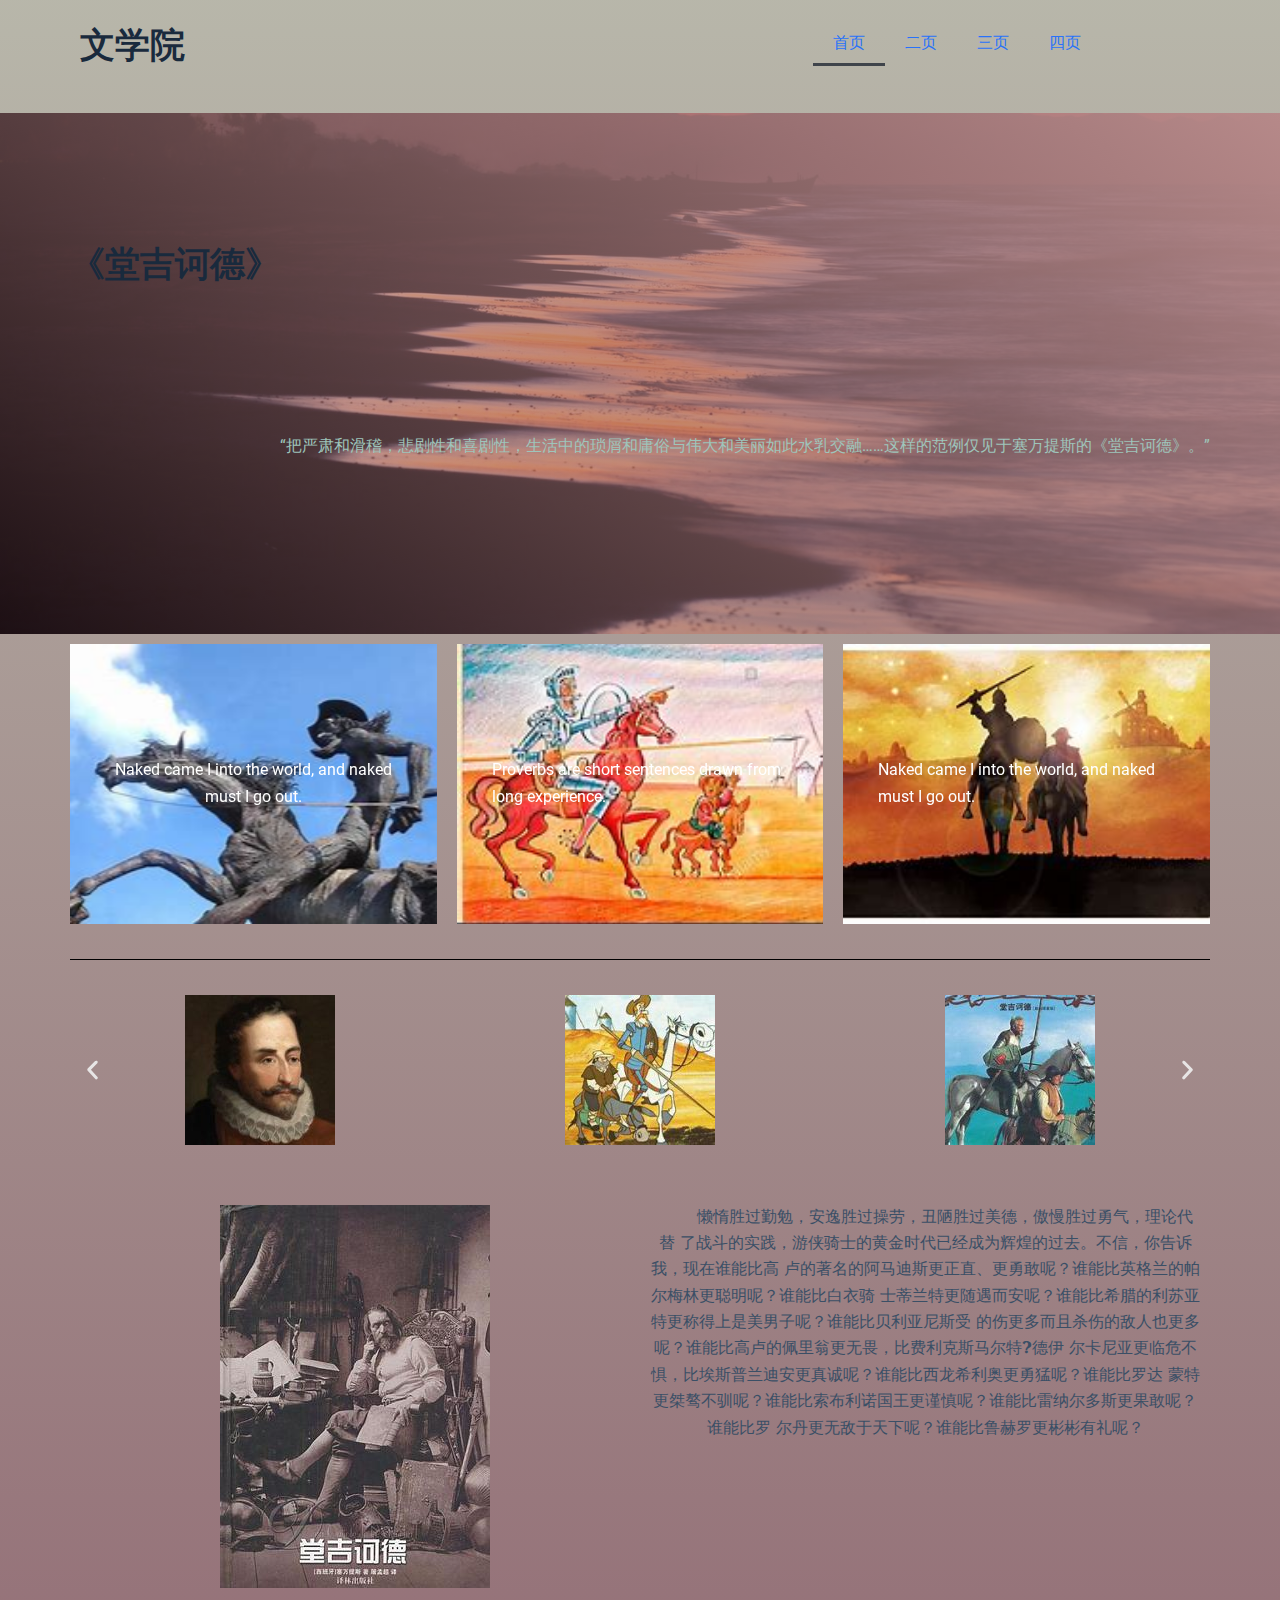
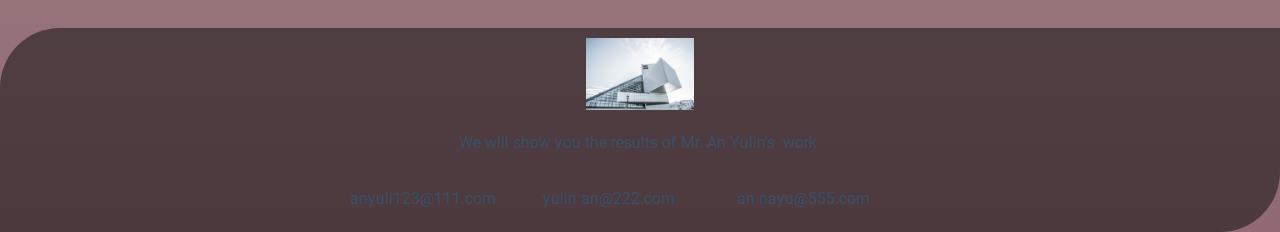
==== commit f8dc74b3: "Add files via upload" ====
--- a/index.html
+++ b/index.html
@@ -8,8 +8,8 @@
 
 	<title>wordpress网站</title>
 <meta name='robots' content='noindex, nofollow'>
-<link rel="alternate" type="application/rss+xml" title="wordpress网站 &raquo; Feed" href="http://localhost/feed/">
-<link rel="alternate" type="application/rss+xml" title="wordpress网站 &raquo; 评论 Feed" href="http://localhost/comments/feed/">
+<link rel="alternate" type="application/rss+xml" title="wordpress网站 &raquo; Feed" href="http://yy77a.github.io/wangye/feed/">
+<link rel="alternate" type="application/rss+xml" title="wordpress网站 &raquo; 评论 Feed" href="http://yy77a.github.io/wangye/comments/feed/">
 <link rel='stylesheet' id='blocksy-dynamic-global-css' href='static/css/global.css' media='all'>
 <link rel='stylesheet' id='wp-block-library-css' href='static/css/style.min.css' media='all'>
 <style id='global-styles-inline-css'>
@@ -37,12 +37,12 @@
 <link rel='stylesheet' id='google-fonts-1-css' href='static/css/[base64].css.css' media='all'>
 <link rel="preconnect" href="https://fonts.gstatic.com/" crossorigin><script src="static/js/jquery.min.js" id="jquery-core-js"></script>
 <script src="static/js/jquery-migrate.min.js" id="jquery-migrate-js"></script>
-<link rel="https://api.w.org/" href="http://localhost/wp-json/"><link rel="alternate" title="JSON" type="application/json" href="http://localhost/wp-json/wp/v2/pages/109"><link rel="EditURI" type="application/rsd+xml" title="RSD" href="http://localhost/xmlrpc.php?rsd">
+<link rel="https://api.w.org/" href="http://yy77a.github.io/wangye/wp-json/"><link rel="alternate" title="JSON" type="application/json" href="http://yy77a.github.io/wangye/wp-json/wp/v2/pages/109"><link rel="EditURI" type="application/rsd+xml" title="RSD" href="http://yy77a.github.io/wangye/xmlrpc.php?rsd">
 <meta name="generator" content="WordPress 6.6.2">
-<link rel="canonical" href="http://localhost/">
-<link rel='shortlink' href='http://localhost/'>
-<link rel="alternate" title="oEmbed (JSON)" type="application/json+oembed" href="http://localhost/wp-json/oembed/1.0/embed?url=http%3A%2F%2Flocalhost%2F">
-<link rel="alternate" title="oEmbed (XML)" type="text/xml+oembed" href="http://localhost/wp-json/oembed/1.0/embed?url=http%3A%2F%2Flocalhost%2F&#038;format=xml">
+<link rel="canonical" href="http://yy77a.github.io/wangye/">
+<link rel='shortlink' href='http://yy77a.github.io/wangye/'>
+<link rel="alternate" title="oEmbed (JSON)" type="application/json+oembed" href="http://yy77a.github.io/wangye/wp-json/oembed/1.0/embed?url=http%3A%2F%2Fyy77a.github.io/wangye%2F">
+<link rel="alternate" title="oEmbed (XML)" type="text/xml+oembed" href="http://yy77a.github.io/wangye/wp-json/oembed/1.0/embed?url=http%3A%2F%2Fyy77a.github.io/wangye%2F&#038;format=xml">
 <noscript><link rel='stylesheet' href='static/css/no-scripts.min.css' type='text/css'></noscript>
 <meta name="generator" content="Elementor 3.24.7; features: e_font_icon_svg, additional_custom_breakpoints, e_optimized_control_loading, e_element_cache; settings: css_print_method-external, google_font-enabled, font_display-swap">
 			<style>
@@ -292,7 +292,7 @@
 			</script>
 			<script src="static/js/jquery.smartmenus.min.js" id="smartmenus-js"></script>
 <script id="ct-scripts-js-extra">
-var ct_localizations = {"ajax_url":"http:\/\/localhost\/wp-admin\/admin-ajax.php","public_url":"http:\/\/localhost\/wp-content\/themes\/blocksy\/static\/bundle\/","rest_url":"http:\/\/localhost\/wp-json\/","search_url":"http:\/\/localhost\/search\/QUERY_STRING\/","show_more_text":"\u663e\u793a\u66f4\u591a","more_text":"\u66f4\u591a","search_live_results":"\u641c\u7d22\u7ed3\u679c","search_live_no_results":"\u65e0\u7ed3\u679c","search_live_no_result":"\u65e0\u7ed3\u679c","search_live_one_result":"\u627e\u5230 %s \u4e2a\u7ed3\u679c\uff0c\u8bf7\u6309 Tab \u952e\u9009\u62e9\u3002","search_live_many_results":"\u627e\u5230 %s \u4e2a\u7ed3\u679c\uff0c\u8bf7\u6309 Tab \u952e\u9009\u62e9\u3002","clipboard_copied":"Copied!","clipboard_failed":"Failed to Copy","expand_submenu":"\u5c55\u5f00\u4e0b\u62c9\u83dc\u5355","collapse_submenu":"\u6298\u53e0\u4e0b\u62c9\u83dc\u5355","dynamic_js_chunks":[{"id":"blocksy_sticky_header","selector":"header [data-sticky]","url":"http:\/\/localhost\/wp-content\/plugins\/blocksy-companion\/static\/bundle\/sticky.js?ver=2.0.73"}],"dynamic_styles":{"lazy_load":"http:\/\/localhost\/wp-content\/themes\/blocksy\/static\/bundle\/non-critical-styles.min.css?ver=2.0.73","search_lazy":"http:\/\/localhost\/wp-content\/themes\/blocksy\/static\/bundle\/non-critical-search-styles.min.css?ver=2.0.73","back_to_top":"http:\/\/localhost\/wp-content\/themes\/blocksy\/static\/bundle\/back-to-top.min.css?ver=2.0.73"},"dynamic_styles_selectors":[{"selector":".ct-header-cart, #woo-cart-panel","url":"http:\/\/localhost\/wp-content\/themes\/blocksy\/static\/bundle\/cart-header-element-lazy.min.css?ver=2.0.73"},{"selector":".flexy","url":"http:\/\/localhost\/wp-content\/themes\/blocksy\/static\/bundle\/flexy.min.css?ver=2.0.73"},{"selector":"#account-modal","url":"http:\/\/localhost\/wp-content\/plugins\/blocksy-companion\/static\/bundle\/header-account-modal-lazy.min.css?ver=2.0.73"},{"selector":".ct-header-account","url":"http:\/\/localhost\/wp-content\/plugins\/blocksy-companion\/static\/bundle\/header-account-dropdown-lazy.min.css?ver=2.0.73"}]};
+var ct_localizations = {"ajax_url":"http:\/\/yy77a.github.io/wangye\/wp-admin\/admin-ajax.php","public_url":"http:\/\/yy77a.github.io/wangye\/wp-content\/themes\/blocksy\/static\/bundle\/","rest_url":"http:\/\/yy77a.github.io/wangye\/wp-json\/","search_url":"http:\/\/yy77a.github.io/wangye\/search\/QUERY_STRING\/","show_more_text":"\u663e\u793a\u66f4\u591a","more_text":"\u66f4\u591a","search_live_results":"\u641c\u7d22\u7ed3\u679c","search_live_no_results":"\u65e0\u7ed3\u679c","search_live_no_result":"\u65e0\u7ed3\u679c","search_live_one_result":"\u627e\u5230 %s \u4e2a\u7ed3\u679c\uff0c\u8bf7\u6309 Tab \u952e\u9009\u62e9\u3002","search_live_many_results":"\u627e\u5230 %s \u4e2a\u7ed3\u679c\uff0c\u8bf7\u6309 Tab \u952e\u9009\u62e9\u3002","clipboard_copied":"Copied!","clipboard_failed":"Failed to Copy","expand_submenu":"\u5c55\u5f00\u4e0b\u62c9\u83dc\u5355","collapse_submenu":"\u6298\u53e0\u4e0b\u62c9\u83dc\u5355","dynamic_js_chunks":[{"id":"blocksy_sticky_header","selector":"header [data-sticky]","url":"http:\/\/yy77a.github.io/wangye\/wp-content\/plugins\/blocksy-companion\/static\/bundle\/sticky.js?ver=2.0.73"}],"dynamic_styles":{"lazy_load":"http:\/\/yy77a.github.io/wangye\/wp-content\/themes\/blocksy\/static\/bundle\/non-critical-styles.min.css?ver=2.0.73","search_lazy":"http:\/\/yy77a.github.io/wangye\/wp-content\/themes\/blocksy\/static\/bundle\/non-critical-search-styles.min.css?ver=2.0.73","back_to_top":"http:\/\/yy77a.github.io/wangye\/wp-content\/themes\/blocksy\/static\/bundle\/back-to-top.min.css?ver=2.0.73"},"dynamic_styles_selectors":[{"selector":".ct-header-cart, #woo-cart-panel","url":"http:\/\/yy77a.github.io/wangye\/wp-content\/themes\/blocksy\/static\/bundle\/cart-header-element-lazy.min.css?ver=2.0.73"},{"selector":".flexy","url":"http:\/\/yy77a.github.io/wangye\/wp-content\/themes\/blocksy\/static\/bundle\/flexy.min.css?ver=2.0.73"},{"selector":"#account-modal","url":"http:\/\/yy77a.github.io/wangye\/wp-content\/plugins\/blocksy-companion\/static\/bundle\/header-account-modal-lazy.min.css?ver=2.0.73"},{"selector":".ct-header-account","url":"http:\/\/yy77a.github.io/wangye\/wp-content\/plugins\/blocksy-companion\/static\/bundle\/header-account-dropdown-lazy.min.css?ver=2.0.73"}]};
 </script>
 <script src="static/js/main.js" id="ct-scripts-js"></script>
 <script src="static/js/webpack-pro.runtime.min.js" id="elementor-pro-webpack-runtime-js"></script>
@@ -304,12 +304,12 @@
 wp.i18n.setLocaleData( { 'text direction\u0004ltr': [ 'ltr' ] } );
 </script>
 <script id="elementor-pro-frontend-js-before">
-var ElementorProFrontendConfig = {"ajaxurl":"http:\/\/localhost\/wp-admin\/admin-ajax.php","nonce":"3d584438cd","urls":{"assets":"http:\/\/localhost\/wp-content\/plugins\/pro-elements\/assets\/","rest":"http:\/\/localhost\/wp-json\/"},"settings":{"lazy_load_background_images":true},"shareButtonsNetworks":{"facebook":{"title":"Facebook","has_counter":true},"twitter":{"title":"Twitter"},"linkedin":{"title":"LinkedIn","has_counter":true},"pinterest":{"title":"Pinterest","has_counter":true},"reddit":{"title":"Reddit","has_counter":true},"vk":{"title":"VK","has_counter":true},"odnoklassniki":{"title":"OK","has_counter":true},"tumblr":{"title":"Tumblr"},"digg":{"title":"Digg"},"skype":{"title":"Skype"},"stumbleupon":{"title":"StumbleUpon","has_counter":true},"mix":{"title":"Mix"},"telegram":{"title":"Telegram"},"pocket":{"title":"Pocket","has_counter":true},"xing":{"title":"XING","has_counter":true},"whatsapp":{"title":"WhatsApp"},"email":{"title":"Email"},"print":{"title":"Print"},"x-twitter":{"title":"X"},"threads":{"title":"Threads"}},"facebook_sdk":{"lang":"zh_CN","app_id":""},"lottie":{"defaultAnimationUrl":"http:\/\/localhost\/wp-content\/plugins\/pro-elements\/modules\/lottie\/assets\/animations\/default.json"}};
+var ElementorProFrontendConfig = {"ajaxurl":"http:\/\/yy77a.github.io/wangye\/wp-admin\/admin-ajax.php","nonce":"3d584438cd","urls":{"assets":"http:\/\/yy77a.github.io/wangye\/wp-content\/plugins\/pro-elements\/assets\/","rest":"http:\/\/yy77a.github.io/wangye\/wp-json\/"},"settings":{"lazy_load_background_images":true},"shareButtonsNetworks":{"facebook":{"title":"Facebook","has_counter":true},"twitter":{"title":"Twitter"},"linkedin":{"title":"LinkedIn","has_counter":true},"pinterest":{"title":"Pinterest","has_counter":true},"reddit":{"title":"Reddit","has_counter":true},"vk":{"title":"VK","has_counter":true},"odnoklassniki":{"title":"OK","has_counter":true},"tumblr":{"title":"Tumblr"},"digg":{"title":"Digg"},"skype":{"title":"Skype"},"stumbleupon":{"title":"StumbleUpon","has_counter":true},"mix":{"title":"Mix"},"telegram":{"title":"Telegram"},"pocket":{"title":"Pocket","has_counter":true},"xing":{"title":"XING","has_counter":true},"whatsapp":{"title":"WhatsApp"},"email":{"title":"Email"},"print":{"title":"Print"},"x-twitter":{"title":"X"},"threads":{"title":"Threads"}},"facebook_sdk":{"lang":"zh_CN","app_id":""},"lottie":{"defaultAnimationUrl":"http:\/\/yy77a.github.io/wangye\/wp-content\/plugins\/pro-elements\/modules\/lottie\/assets\/animations\/default.json"}};
 </script>
 <script src="static/js/frontend.min-3.24.4.js" id="elementor-pro-frontend-js"></script>
 <script src="static/js/core.min.js" id="jquery-ui-core-js"></script>
 <script id="elementor-frontend-js-before">
-var elementorFrontendConfig = {"environmentMode":{"edit":false,"wpPreview":false,"isScriptDebug":false},"i18n":{"shareOnFacebook":"\u5728\u8138\u4e66\u4e0a\u5206\u4eab","shareOnTwitter":"\u5206\u4eab\u5230Twitter","pinIt":"\u9489\u4f4f","download":"\u4e0b\u8f7d","downloadImage":"\u4e0b\u8f7d\u56fe\u7247","fullscreen":"\u5168\u5c4f","zoom":"\u7f29\u653e","share":"\u5206\u4eab","playVideo":"\u64ad\u653e\u89c6\u9891","previous":"\u4e0a\u4e00\u9875","next":"\u4e0b\u4e00\u9875","close":"\u5173\u95ed","a11yCarouselWrapperAriaLabel":"\u5e7b\u706f\u7247 | \u6c34\u5e73\u6eda\u52a8\uff1a\u5de6\u7bad\u5934\u548c\u53f3\u7bad\u5934","a11yCarouselPrevSlideMessage":"\u4e0a\u4e00\u5f20\u5e7b\u706f\u7247","a11yCarouselNextSlideMessage":"\u4e0b\u4e00\u5f20\u5e7b\u706f\u7247","a11yCarouselFirstSlideMessage":"\u8fd9\u662f\u7b2c\u4e00\u5f20\u5e7b\u706f\u7247","a11yCarouselLastSlideMessage":"\u8fd9\u662f\u6700\u540e\u4e00\u5f20\u5e7b\u706f\u7247","a11yCarouselPaginationBulletMessage":"\u8f6c\u5230\u5e7b\u706f\u7247"},"is_rtl":false,"breakpoints":{"xs":0,"sm":480,"md":768,"lg":1025,"xl":1440,"xxl":1600},"responsive":{"breakpoints":{"mobile":{"label":"\u624b\u673a\u7eb5\u5411","value":767,"default_value":767,"direction":"max","is_enabled":true},"mobile_extra":{"label":"\u624b\u673a\u6a2a\u5411","value":880,"default_value":880,"direction":"max","is_enabled":false},"tablet":{"label":"\u5e73\u677f\u7535\u8111\u7eb5\u5411","value":1024,"default_value":1024,"direction":"max","is_enabled":true},"tablet_extra":{"label":"\u5e73\u677f\u7535\u8111\u6a2a\u5411","value":1200,"default_value":1200,"direction":"max","is_enabled":false},"laptop":{"label":"\u7b14\u8bb0\u672c\u7535\u8111","value":1366,"default_value":1366,"direction":"max","is_enabled":false},"widescreen":{"label":"\u5168\u5bbd\u5c4f","value":2400,"default_value":2400,"direction":"min","is_enabled":false}},"hasCustomBreakpoints":false},"version":"3.24.7","is_static":false,"experimentalFeatures":{"e_font_icon_svg":true,"additional_custom_breakpoints":true,"container":true,"container_grid":true,"e_swiper_latest":true,"e_nested_atomic_repeaters":true,"e_optimized_control_loading":true,"e_onboarding":true,"theme_builder_v2":true,"home_screen":true,"ai-layout":true,"nested-elements":true,"editor_v2":true,"e_element_cache":true,"link-in-bio":true,"floating-buttons":true,"display-conditions":true,"form-submissions":true},"urls":{"assets":"http:\/\/localhost\/wp-content\/plugins\/elementor\/assets\/","ajaxurl":"http:\/\/localhost\/wp-admin\/admin-ajax.php","uploadUrl":"http:\/\/localhost\/wp-content\/uploads"},"nonces":{"floatingButtonsClickTracking":"9bc5958d26"},"swiperClass":"swiper","settings":{"page":[],"editorPreferences":[]},"kit":{"active_breakpoints":["viewport_mobile","viewport_tablet"],"global_image_lightbox":"yes","lightbox_enable_counter":"yes","lightbox_enable_fullscreen":"yes","lightbox_enable_zoom":"yes","lightbox_enable_share":"yes","lightbox_title_src":"title","lightbox_description_src":"description"},"post":{"id":109,"title":"wordpress%E7%BD%91%E7%AB%99","excerpt":"","featuredImage":false}};
+var elementorFrontendConfig = {"environmentMode":{"edit":false,"wpPreview":false,"isScriptDebug":false},"i18n":{"shareOnFacebook":"\u5728\u8138\u4e66\u4e0a\u5206\u4eab","shareOnTwitter":"\u5206\u4eab\u5230Twitter","pinIt":"\u9489\u4f4f","download":"\u4e0b\u8f7d","downloadImage":"\u4e0b\u8f7d\u56fe\u7247","fullscreen":"\u5168\u5c4f","zoom":"\u7f29\u653e","share":"\u5206\u4eab","playVideo":"\u64ad\u653e\u89c6\u9891","previous":"\u4e0a\u4e00\u9875","next":"\u4e0b\u4e00\u9875","close":"\u5173\u95ed","a11yCarouselWrapperAriaLabel":"\u5e7b\u706f\u7247 | \u6c34\u5e73\u6eda\u52a8\uff1a\u5de6\u7bad\u5934\u548c\u53f3\u7bad\u5934","a11yCarouselPrevSlideMessage":"\u4e0a\u4e00\u5f20\u5e7b\u706f\u7247","a11yCarouselNextSlideMessage":"\u4e0b\u4e00\u5f20\u5e7b\u706f\u7247","a11yCarouselFirstSlideMessage":"\u8fd9\u662f\u7b2c\u4e00\u5f20\u5e7b\u706f\u7247","a11yCarouselLastSlideMessage":"\u8fd9\u662f\u6700\u540e\u4e00\u5f20\u5e7b\u706f\u7247","a11yCarouselPaginationBulletMessage":"\u8f6c\u5230\u5e7b\u706f\u7247"},"is_rtl":false,"breakpoints":{"xs":0,"sm":480,"md":768,"lg":1025,"xl":1440,"xxl":1600},"responsive":{"breakpoints":{"mobile":{"label":"\u624b\u673a\u7eb5\u5411","value":767,"default_value":767,"direction":"max","is_enabled":true},"mobile_extra":{"label":"\u624b\u673a\u6a2a\u5411","value":880,"default_value":880,"direction":"max","is_enabled":false},"tablet":{"label":"\u5e73\u677f\u7535\u8111\u7eb5\u5411","value":1024,"default_value":1024,"direction":"max","is_enabled":true},"tablet_extra":{"label":"\u5e73\u677f\u7535\u8111\u6a2a\u5411","value":1200,"default_value":1200,"direction":"max","is_enabled":false},"laptop":{"label":"\u7b14\u8bb0\u672c\u7535\u8111","value":1366,"default_value":1366,"direction":"max","is_enabled":false},"widescreen":{"label":"\u5168\u5bbd\u5c4f","value":2400,"default_value":2400,"direction":"min","is_enabled":false}},"hasCustomBreakpoints":false},"version":"3.24.7","is_static":false,"experimentalFeatures":{"e_font_icon_svg":true,"additional_custom_breakpoints":true,"container":true,"container_grid":true,"e_swiper_latest":true,"e_nested_atomic_repeaters":true,"e_optimized_control_loading":true,"e_onboarding":true,"theme_builder_v2":true,"home_screen":true,"ai-layout":true,"nested-elements":true,"editor_v2":true,"e_element_cache":true,"link-in-bio":true,"floating-buttons":true,"display-conditions":true,"form-submissions":true},"urls":{"assets":"http:\/\/yy77a.github.io/wangye\/wp-content\/plugins\/elementor\/assets\/","ajaxurl":"http:\/\/yy77a.github.io/wangye\/wp-admin\/admin-ajax.php","uploadUrl":"http:\/\/yy77a.github.io/wangye\/wp-content\/uploads"},"nonces":{"floatingButtonsClickTracking":"9bc5958d26"},"swiperClass":"swiper","settings":{"page":[],"editorPreferences":[]},"kit":{"active_breakpoints":["viewport_mobile","viewport_tablet"],"global_image_lightbox":"yes","lightbox_enable_counter":"yes","lightbox_enable_fullscreen":"yes","lightbox_enable_zoom":"yes","lightbox_enable_share":"yes","lightbox_title_src":"title","lightbox_description_src":"description"},"post":{"id":109,"title":"wordpress%E7%BD%91%E7%AB%99","excerpt":"","featuredImage":false}};
 </script>
 <script src="static/js/frontend.min-3.24.7.js" id="elementor-frontend-js"></script>
 <script src="static/js/elements-handlers.min.js" id="pro-elements-handlers-js"></script>
--- a/static/css/global.css
+++ b/static/css/global.css
@@ -0,0 +1 @@
+[data-header*="type-1"] .ct-header [data-id="logo"] .site-logo-container {--logo-max-height:50px;} [data-header*="type-1"] .ct-header [data-id="logo"] .site-title {--theme-font-weight:700;--theme-font-size:25px;--theme-line-height:1.5;--theme-link-initial-color:var(--theme-palette-color-4);} [data-header*="type-1"] .ct-header [data-id="menu"] > ul > li > a {--theme-font-weight:700;--theme-text-transform:uppercase;--theme-font-size:12px;--theme-line-height:1.3;--theme-link-initial-color:var(--theme-text-color);} [data-header*="type-1"] .ct-header [data-id="menu"] .sub-menu .ct-menu-link {--theme-link-initial-color:var(--theme-palette-color-8);--theme-font-weight:500;--theme-font-size:12px;} [data-header*="type-1"] .ct-header [data-id="menu"] .sub-menu {--dropdown-divider:1px dashed rgba(255, 255, 255, 0.1);--theme-box-shadow:0px 10px 20px rgba(41, 51, 61, 0.1);--theme-border-radius:0px 0px 2px 2px;} [data-header*="type-1"] .ct-header [data-row*="middle"] {--height:120px;background-color:var(--theme-palette-color-8);background-image:none;--theme-border-top:none;--theme-border-bottom:none;--theme-box-shadow:none;} [data-header*="type-1"] .ct-header [data-row*="middle"] > div {--theme-border-top:none;--theme-border-bottom:none;} [data-header*="type-1"] [data-id="mobile-menu"] {--theme-font-weight:700;--theme-font-size:20px;--theme-link-initial-color:#ffffff;--mobile-menu-divider:none;} [data-header*="type-1"] #offcanvas {--theme-box-shadow:0px 0px 70px rgba(0, 0, 0, 0.35);--side-panel-width:500px;} [data-header*="type-1"] #offcanvas .ct-panel-inner {background-color:rgba(18, 21, 25, 0.98);} [data-header*="type-1"] [data-id="search"] .ct-label {--theme-font-weight:600;--theme-text-transform:uppercase;--theme-font-size:12px;} [data-header*="type-1"] #search-modal .ct-search-results {--theme-font-weight:500;--theme-font-size:14px;--theme-line-height:1.4;} [data-header*="type-1"] #search-modal .ct-search-form {--theme-link-initial-color:#ffffff;--theme-form-text-initial-color:#ffffff;--theme-form-text-focus-color:#ffffff;--theme-form-field-border-initial-color:rgba(255, 255, 255, 0.2);--theme-button-text-initial-color:rgba(255, 255, 255, 0.7);--theme-button-text-hover-color:#ffffff;--theme-button-background-initial-color:var(--theme-palette-color-1);--theme-button-background-hover-color:var(--theme-palette-color-1);} [data-header*="type-1"] #search-modal {background-color:rgba(18, 21, 25, 0.98);} [data-header*="type-1"] [data-id="trigger"] {--theme-icon-size:18px;--toggle-button-radius:3px;} [data-header*="type-1"] [data-id="trigger"]:not([data-design="simple"]) {--toggle-button-padding:10px;} [data-header*="type-1"] [data-id="trigger"] .ct-label {--theme-font-weight:600;--theme-text-transform:uppercase;--theme-font-size:12px;} [data-header*="type-1"] {--header-height:120px;} [data-header*="type-1"] .ct-header {background-image:none;} [data-footer*="type-1"] .ct-footer [data-row*="bottom"] > div {--container-spacing:25px;--theme-border:none;--theme-border-top:none;--theme-border-bottom:none;--grid-template-columns:initial;} [data-footer*="type-1"] .ct-footer [data-row*="bottom"] .widget-title {--theme-font-size:16px;} [data-footer*="type-1"] .ct-footer [data-row*="bottom"] {--theme-border-top:none;--theme-border-bottom:none;background-color:transparent;} [data-footer*="type-1"] [data-id="copyright"] {--theme-font-weight:400;--theme-font-size:15px;--theme-line-height:1.3;} [data-footer*="type-1"][data-footer*="reveal"] .site-main {--footer-box-shadow:0px 30px 50px rgba(0, 0, 0, 0.1);} [data-footer*="type-1"] .ct-footer {background-color:var(--theme-palette-color-6);} [data-footer*="type-1"] footer.ct-container {--footer-container-bottom-offset:50px;--footer-container-padding:0px 35px;}:root {--theme-font-family:-apple-system, BlinkMacSystemFont, 'Segoe UI', Roboto, Helvetica, Arial, sans-serif, 'Apple Color Emoji', 'Segoe UI Emoji', 'Segoe UI Symbol';--theme-font-weight:400;--theme-text-transform:none;--theme-text-decoration:none;--theme-font-size:16px;--theme-line-height:1.65;--theme-letter-spacing:0em;--theme-button-font-weight:500;--theme-button-font-size:15px;--has-classic-forms:var(--true);--has-modern-forms:var(--false);--theme-form-field-border-initial-color:var(--theme-border-color);--theme-form-field-border-focus-color:var(--theme-palette-color-1);--theme-form-selection-field-initial-color:var(--theme-border-color);--theme-form-selection-field-active-color:var(--theme-palette-color-1);--e-global-color-blocksy_palette_1:var(--theme-palette-color-1);--e-global-color-blocksy_palette_2:var(--theme-palette-color-2);--e-global-color-blocksy_palette_3:var(--theme-palette-color-3);--e-global-color-blocksy_palette_4:var(--theme-palette-color-4);--e-global-color-blocksy_palette_5:var(--theme-palette-color-5);--e-global-color-blocksy_palette_6:var(--theme-palette-color-6);--e-global-color-blocksy_palette_7:var(--theme-palette-color-7);--e-global-color-blocksy_palette_8:var(--theme-palette-color-8);--theme-palette-color-1:#2872fa;--theme-palette-color-2:#1559ed;--theme-palette-color-3:#3A4F66;--theme-palette-color-4:#192a3d;--theme-palette-color-5:#e1e8ed;--theme-palette-color-6:#f2f5f7;--theme-palette-color-7:#FAFBFC;--theme-palette-color-8:#ffffff;--theme-text-color:var(--theme-palette-color-3);--theme-link-initial-color:var(--theme-palette-color-1);--theme-link-hover-color:var(--theme-palette-color-2);--theme-selection-text-color:#ffffff;--theme-selection-background-color:var(--theme-palette-color-1);--theme-border-color:var(--theme-palette-color-5);--theme-headings-color:var(--theme-palette-color-4);--theme-content-spacing:1.5em;--theme-button-min-height:40px;--theme-button-shadow:none;--theme-button-transform:none;--theme-button-text-initial-color:#ffffff;--theme-button-text-hover-color:#ffffff;--theme-button-background-initial-color:var(--theme-palette-color-1);--theme-button-background-hover-color:var(--theme-palette-color-2);--theme-button-border:none;--theme-button-border-radius:3px;--theme-button-padding:5px 20px;--theme-normal-container-max-width:1290px;--theme-content-vertical-spacing:60px;--theme-container-edge-spacing:90vw;--theme-narrow-container-max-width:750px;--theme-wide-offset:130px;}h1 {--theme-font-weight:700;--theme-font-size:40px;--theme-line-height:1.5;}h2 {--theme-font-weight:700;--theme-font-size:35px;--theme-line-height:1.5;}h3 {--theme-font-weight:700;--theme-font-size:30px;--theme-line-height:1.5;}h4 {--theme-font-weight:700;--theme-font-size:25px;--theme-line-height:1.5;}h5 {--theme-font-weight:700;--theme-font-size:20px;--theme-line-height:1.5;}h6 {--theme-font-weight:700;--theme-font-size:16px;--theme-line-height:1.5;}.wp-block-pullquote {--theme-font-family:Georgia;--theme-font-weight:600;--theme-font-size:25px;}pre, code, samp, kbd {--theme-font-family:monospace;--theme-font-weight:400;--theme-font-size:16px;}figcaption {--theme-font-size:14px;}.ct-sidebar .widget-title {--theme-font-size:20px;}.ct-breadcrumbs {--theme-font-weight:600;--theme-text-transform:uppercase;--theme-font-size:12px;}body {background-color:var(--theme-palette-color-7);background-image:none;} [data-prefix="single_blog_post"] .entry-header .page-title {--theme-font-size:30px;} [data-prefix="single_blog_post"] .entry-header .entry-meta {--theme-font-weight:600;--theme-text-transform:uppercase;--theme-font-size:12px;--theme-line-height:1.3;} [data-prefix="categories"] .entry-header .page-title {--theme-font-size:30px;} [data-prefix="categories"] .entry-header .entry-meta {--theme-font-weight:600;--theme-text-transform:uppercase;--theme-font-size:12px;--theme-line-height:1.3;} [data-prefix="search"] .entry-header .page-title {--theme-font-size:30px;} [data-prefix="search"] .entry-header .entry-meta {--theme-font-weight:600;--theme-text-transform:uppercase;--theme-font-size:12px;--theme-line-height:1.3;} [data-prefix="author"] .entry-header .page-title {--theme-font-size:30px;} [data-prefix="author"] .entry-header .entry-meta {--theme-font-weight:600;--theme-text-transform:uppercase;--theme-font-size:12px;--theme-line-height:1.3;} [data-prefix="author"] .hero-section[data-type="type-2"] {background-color:var(--theme-palette-color-6);background-image:none;--container-padding:50px 0px;} [data-prefix="single_page"] .entry-header .page-title {--theme-font-size:30px;} [data-prefix="single_page"] .entry-header .entry-meta {--theme-font-weight:600;--theme-text-transform:uppercase;--theme-font-size:12px;--theme-line-height:1.3;} [data-prefix="e-floating-buttons_single"] .entry-header .page-title {--theme-font-size:30px;} [data-prefix="e-floating-buttons_single"] .entry-header .entry-meta {--theme-font-weight:600;--theme-text-transform:uppercase;--theme-font-size:12px;--theme-line-height:1.3;} [data-prefix="e-floating-buttons_archive"] .entry-header .page-title {--theme-font-size:30px;} [data-prefix="e-floating-buttons_archive"] .entry-header .entry-meta {--theme-font-weight:600;--theme-text-transform:uppercase;--theme-font-size:12px;--theme-line-height:1.3;} [data-prefix="blog"] .entries {--grid-template-columns:repeat(3, minmax(0, 1fr));} [data-prefix="blog"] .entry-card .entry-title {--theme-font-size:20px;--theme-line-height:1.3;} [data-prefix="blog"] .entry-card .entry-meta {--theme-font-weight:600;--theme-text-transform:uppercase;--theme-font-size:12px;} [data-prefix="blog"] .entry-card {background-color:var(--theme-palette-color-8);--theme-box-shadow:0px 12px 18px -6px rgba(34, 56, 101, 0.04);} [data-prefix="categories"] .entries {--grid-template-columns:repeat(3, minmax(0, 1fr));} [data-prefix="categories"] .entry-card .entry-title {--theme-font-size:20px;--theme-line-height:1.3;} [data-prefix="categories"] .entry-card .entry-meta {--theme-font-weight:600;--theme-text-transform:uppercase;--theme-font-size:12px;} [data-prefix="categories"] .entry-card {background-color:var(--theme-palette-color-8);--theme-box-shadow:0px 12px 18px -6px rgba(34, 56, 101, 0.04);} [data-prefix="author"] .entries {--grid-template-columns:repeat(3, minmax(0, 1fr));} [data-prefix="author"] .entry-card .entry-title {--theme-font-size:20px;--theme-line-height:1.3;} [data-prefix="author"] .entry-card .entry-meta {--theme-font-weight:600;--theme-text-transform:uppercase;--theme-font-size:12px;} [data-prefix="author"] .entry-card {background-color:var(--theme-palette-color-8);--theme-box-shadow:0px 12px 18px -6px rgba(34, 56, 101, 0.04);} [data-prefix="search"] .entries {--grid-template-columns:repeat(3, minmax(0, 1fr));} [data-prefix="search"] .entry-card .entry-title {--theme-font-size:20px;--theme-line-height:1.3;} [data-prefix="search"] .entry-card .entry-meta {--theme-font-weight:600;--theme-text-transform:uppercase;--theme-font-size:12px;} [data-prefix="search"] .entry-card {background-color:var(--theme-palette-color-8);--theme-box-shadow:0px 12px 18px -6px rgba(34, 56, 101, 0.04);} [data-prefix="e-floating-buttons_archive"] .entries {--grid-template-columns:repeat(3, minmax(0, 1fr));} [data-prefix="e-floating-buttons_archive"] .entry-card .entry-title {--theme-font-size:20px;--theme-line-height:1.3;} [data-prefix="e-floating-buttons_archive"] .entry-card .entry-meta {--theme-font-weight:600;--theme-text-transform:uppercase;--theme-font-size:12px;} [data-prefix="e-floating-buttons_archive"] .entry-card {background-color:var(--theme-palette-color-8);--theme-box-shadow:0px 12px 18px -6px rgba(34, 56, 101, 0.04);}form textarea {--theme-form-field-height:170px;}.ct-sidebar {--theme-link-initial-color:var(--theme-text-color);}aside[data-type="type-3"] {--theme-border:1px solid rgba(224, 229, 235, 0.8);} [data-prefix="e-floating-buttons_single"] [class*="ct-container"] > article[class*="post"] {--has-boxed:var(--false);--has-wide:var(--true);} [data-prefix="single_blog_post"] [class*="ct-container"] > article[class*="post"] {--has-boxed:var(--false);--has-wide:var(--true);} [data-prefix="single_page"] [class*="ct-container"] > article[class*="post"] {--has-boxed:var(--false);--has-wide:var(--true);}@media (max-width: 999.98px) {  [data-header*="type-1"] .ct-header [data-row*="middle"] {--height:70px;} [data-header*="type-1"] #offcanvas {--side-panel-width:65vw;} [data-header*="type-1"] {--header-height:70px;} [data-footer*="type-1"] .ct-footer [data-row*="bottom"] > div {--grid-template-columns:initial;} [data-footer*="type-1"] footer.ct-container {--footer-container-padding:0vw 4vw;} [data-prefix="blog"] .entries {--grid-template-columns:repeat(2, minmax(0, 1fr));} [data-prefix="categories"] .entries {--grid-template-columns:repeat(2, minmax(0, 1fr));} [data-prefix="author"] .entries {--grid-template-columns:repeat(2, minmax(0, 1fr));} [data-prefix="search"] .entries {--grid-template-columns:repeat(2, minmax(0, 1fr));} [data-prefix="e-floating-buttons_archive"] .entries {--grid-template-columns:repeat(2, minmax(0, 1fr));}}@media (max-width: 689.98px) {[data-header*="type-1"] #offcanvas {--side-panel-width:90vw;} [data-footer*="type-1"] .ct-footer [data-row*="bottom"] > div {--container-spacing:15px;--grid-template-columns:initial;} [data-footer*="type-1"] footer.ct-container {--footer-container-padding:0vw 5vw;} [data-prefix="blog"] .entries {--grid-template-columns:repeat(1, minmax(0, 1fr));} [data-prefix="blog"] .entry-card .entry-title {--theme-font-size:18px;} [data-prefix="categories"] .entries {--grid-template-columns:repeat(1, minmax(0, 1fr));} [data-prefix="categories"] .entry-card .entry-title {--theme-font-size:18px;} [data-prefix="author"] .entries {--grid-template-columns:repeat(1, minmax(0, 1fr));} [data-prefix="author"] .entry-card .entry-title {--theme-font-size:18px;} [data-prefix="search"] .entries {--grid-template-columns:repeat(1, minmax(0, 1fr));} [data-prefix="search"] .entry-card .entry-title {--theme-font-size:18px;} [data-prefix="e-floating-buttons_archive"] .entries {--grid-template-columns:repeat(1, minmax(0, 1fr));} [data-prefix="e-floating-buttons_archive"] .entry-card .entry-title {--theme-font-size:18px;}:root {--theme-content-vertical-spacing:50px;--theme-container-edge-spacing:88vw;}}--- a/static/css/style.min.css
+++ b/static/css/style.min.css
@@ -0,0 +1,11 @@
+.wp-block-archives{box-sizing:border-box}.wp-block-archives-dropdown label{display:block}.wp-block-avatar{line-height:0}.wp-block-avatar,.wp-block-avatar img{box-sizing:border-box}.wp-block-avatar.aligncenter{text-align:center}.wp-block-audio{box-sizing:border-box}.wp-block-audio :where(figcaption){margin-bottom:1em;margin-top:.5em}.wp-block-audio audio{min-width:300px;width:100%}.wp-block-button__link{box-sizing:border-box;cursor:pointer;display:inline-block;text-align:center;word-break:break-word}.wp-block-button__link.aligncenter{text-align:center}.wp-block-button__link.alignright{text-align:right}:where(.wp-block-button__link){border-radius:9999px;box-shadow:none;padding:calc(.667em + 2px) calc(1.333em + 2px);text-decoration:none}.wp-block-button[style*=text-decoration] .wp-block-button__link{text-decoration:inherit}.wp-block-buttons>.wp-block-button.has-custom-width{max-width:none}.wp-block-buttons>.wp-block-button.has-custom-width .wp-block-button__link{width:100%}.wp-block-buttons>.wp-block-button.has-custom-font-size .wp-block-button__link{font-size:inherit}.wp-block-buttons>.wp-block-button.wp-block-button__width-25{width:calc(25% - var(--wp--style--block-gap, .5em)*.75)}.wp-block-buttons>.wp-block-button.wp-block-button__width-50{width:calc(50% - var(--wp--style--block-gap, .5em)*.5)}.wp-block-buttons>.wp-block-button.wp-block-button__width-75{width:calc(75% - var(--wp--style--block-gap, .5em)*.25)}.wp-block-buttons>.wp-block-button.wp-block-button__width-100{flex-basis:100%;width:100%}.wp-block-buttons.is-vertical>.wp-block-button.wp-block-button__width-25{width:25%}.wp-block-buttons.is-vertical>.wp-block-button.wp-block-button__width-50{width:50%}.wp-block-buttons.is-vertical>.wp-block-button.wp-block-button__width-75{width:75%}.wp-block-button.is-style-squared,.wp-block-button__link.wp-block-button.is-style-squared{border-radius:0}.wp-block-button.no-border-radius,.wp-block-button__link.no-border-radius{border-radius:0!important}:root :where(.wp-block-button .wp-block-button__link.is-style-outline),:root :where(.wp-block-button.is-style-outline>.wp-block-button__link){border:2px solid;padding:.667em 1.333em}:root :where(.wp-block-button .wp-block-button__link.is-style-outline:not(.has-text-color)),:root :where(.wp-block-button.is-style-outline>.wp-block-button__link:not(.has-text-color)){color:currentColor}:root :where(.wp-block-button .wp-block-button__link.is-style-outline:not(.has-background)),:root :where(.wp-block-button.is-style-outline>.wp-block-button__link:not(.has-background)){background-color:initial;background-image:none}.wp-block-buttons.is-vertical{flex-direction:column}.wp-block-buttons.is-vertical>.wp-block-button:last-child{margin-bottom:0}.wp-block-buttons>.wp-block-button{display:inline-block;margin:0}.wp-block-buttons.is-content-justification-left{justify-content:flex-start}.wp-block-buttons.is-content-justification-left.is-vertical{align-items:flex-start}.wp-block-buttons.is-content-justification-center{justify-content:center}.wp-block-buttons.is-content-justification-center.is-vertical{align-items:center}.wp-block-buttons.is-content-justification-right{justify-content:flex-end}.wp-block-buttons.is-content-justification-right.is-vertical{align-items:flex-end}.wp-block-buttons.is-content-justification-space-between{justify-content:space-between}.wp-block-buttons.aligncenter{text-align:center}.wp-block-buttons:not(.is-content-justification-space-between,.is-content-justification-right,.is-content-justification-left,.is-content-justification-center) .wp-block-button.aligncenter{margin-left:auto;margin-right:auto;width:100%}.wp-block-buttons[style*=text-decoration] .wp-block-button,.wp-block-buttons[style*=text-decoration] .wp-block-button__link{text-decoration:inherit}.wp-block-buttons.has-custom-font-size .wp-block-button__link{font-size:inherit}.wp-block-button.aligncenter,.wp-block-calendar{text-align:center}.wp-block-calendar td,.wp-block-calendar th{border:1px solid;padding:.25em}.wp-block-calendar th{font-weight:400}.wp-block-calendar caption{background-color:inherit}.wp-block-calendar table{border-collapse:collapse;width:100%}.wp-block-calendar table:where(:not(.has-text-color)){color:#40464d}.wp-block-calendar table:where(:not(.has-text-color)) td,.wp-block-calendar table:where(:not(.has-text-color)) th{border-color:#ddd}.wp-block-calendar table.has-background th{background-color:inherit}.wp-block-calendar table.has-text-color th{color:inherit}:where(.wp-block-calendar table:not(.has-background) th){background:#ddd}.wp-block-categories{box-sizing:border-box}.wp-block-categories.alignleft{margin-right:2em}.wp-block-categories.alignright{margin-left:2em}.wp-block-categories.wp-block-categories-dropdown.aligncenter{text-align:center}.wp-block-code{box-sizing:border-box}.wp-block-code code{display:block;font-family:inherit;overflow-wrap:break-word;white-space:pre-wrap}.wp-block-columns{align-items:normal!important;box-sizing:border-box;display:flex;flex-wrap:wrap!important}@media (min-width:782px){.wp-block-columns{flex-wrap:nowrap!important}}.wp-block-columns.are-vertically-aligned-top{align-items:flex-start}.wp-block-columns.are-vertically-aligned-center{align-items:center}.wp-block-columns.are-vertically-aligned-bottom{align-items:flex-end}@media (max-width:781px){.wp-block-columns:not(.is-not-stacked-on-mobile)>.wp-block-column{flex-basis:100%!important}}@media (min-width:782px){.wp-block-columns:not(.is-not-stacked-on-mobile)>.wp-block-column{flex-basis:0;flex-grow:1}.wp-block-columns:not(.is-not-stacked-on-mobile)>.wp-block-column[style*=flex-basis]{flex-grow:0}}.wp-block-columns.is-not-stacked-on-mobile{flex-wrap:nowrap!important}.wp-block-columns.is-not-stacked-on-mobile>.wp-block-column{flex-basis:0;flex-grow:1}.wp-block-columns.is-not-stacked-on-mobile>.wp-block-column[style*=flex-basis]{flex-grow:0}:where(.wp-block-columns){margin-bottom:1.75em}:where(.wp-block-columns.has-background){padding:1.25em 2.375em}.wp-block-column{flex-grow:1;min-width:0;overflow-wrap:break-word;word-break:break-word}.wp-block-column.is-vertically-aligned-top{align-self:flex-start}.wp-block-column.is-vertically-aligned-center{align-self:center}.wp-block-column.is-vertically-aligned-bottom{align-self:flex-end}.wp-block-column.is-vertically-aligned-stretch{align-self:stretch}.wp-block-column.is-vertically-aligned-bottom,.wp-block-column.is-vertically-aligned-center,.wp-block-column.is-vertically-aligned-top{width:100%}.wp-block-post-comments{box-sizing:border-box}.wp-block-post-comments .alignleft{float:left}.wp-block-post-comments .alignright{float:right}.wp-block-post-comments .navigation:after{clear:both;content:"";display:table}.wp-block-post-comments .commentlist{clear:both;list-style:none;margin:0;padding:0}.wp-block-post-comments .commentlist .comment{min-height:2.25em;padding-left:3.25em}.wp-block-post-comments .commentlist .comment p{font-size:1em;line-height:1.8;margin:1em 0}.wp-block-post-comments .commentlist .children{list-style:none;margin:0;padding:0}.wp-block-post-comments .comment-author{line-height:1.5}.wp-block-post-comments .comment-author .avatar{border-radius:1.5em;display:block;float:left;height:2.5em;margin-right:.75em;margin-top:.5em;width:2.5em}.wp-block-post-comments .comment-author cite{font-style:normal}.wp-block-post-comments .comment-meta{font-size:.875em;line-height:1.5}.wp-block-post-comments .comment-meta b{font-weight:400}.wp-block-post-comments .comment-meta .comment-awaiting-moderation{display:block;margin-bottom:1em;margin-top:1em}.wp-block-post-comments .comment-body .commentmetadata{font-size:.875em}.wp-block-post-comments .comment-form-author label,.wp-block-post-comments .comment-form-comment label,.wp-block-post-comments .comment-form-email label,.wp-block-post-comments .comment-form-url label{display:block;margin-bottom:.25em}.wp-block-post-comments .comment-form input:not([type=submit]):not([type=checkbox]),.wp-block-post-comments .comment-form textarea{box-sizing:border-box;display:block;width:100%}.wp-block-post-comments .comment-form-cookies-consent{display:flex;gap:.25em}.wp-block-post-comments .comment-form-cookies-consent #wp-comment-cookies-consent{margin-top:.35em}.wp-block-post-comments .comment-reply-title{margin-bottom:0}.wp-block-post-comments .comment-reply-title :where(small){font-size:var(--wp--preset--font-size--medium,smaller);margin-left:.5em}.wp-block-post-comments .reply{font-size:.875em;margin-bottom:1.4em}.wp-block-post-comments input:not([type=submit]),.wp-block-post-comments textarea{border:1px solid #949494;font-family:inherit;font-size:1em}.wp-block-post-comments input:not([type=submit]):not([type=checkbox]),.wp-block-post-comments textarea{padding:calc(.667em + 2px)}:where(.wp-block-post-comments input[type=submit]){border:none}.wp-block-comments-pagination>.wp-block-comments-pagination-next,.wp-block-comments-pagination>.wp-block-comments-pagination-numbers,.wp-block-comments-pagination>.wp-block-comments-pagination-previous{margin-bottom:.5em;margin-right:.5em}.wp-block-comments-pagination>.wp-block-comments-pagination-next:last-child,.wp-block-comments-pagination>.wp-block-comments-pagination-numbers:last-child,.wp-block-comments-pagination>.wp-block-comments-pagination-previous:last-child{margin-right:0}.wp-block-comments-pagination .wp-block-comments-pagination-previous-arrow{display:inline-block;margin-right:1ch}.wp-block-comments-pagination .wp-block-comments-pagination-previous-arrow:not(.is-arrow-chevron){transform:scaleX(1)}.wp-block-comments-pagination .wp-block-comments-pagination-next-arrow{display:inline-block;margin-left:1ch}.wp-block-comments-pagination .wp-block-comments-pagination-next-arrow:not(.is-arrow-chevron){transform:scaleX(1)}.wp-block-comments-pagination.aligncenter{justify-content:center}.wp-block-comment-template{box-sizing:border-box;list-style:none;margin-bottom:0;max-width:100%;padding:0}.wp-block-comment-template li{clear:both}.wp-block-comment-template ol{list-style:none;margin-bottom:0;max-width:100%;padding-left:2rem}.wp-block-comment-template.alignleft{float:left}.wp-block-comment-template.aligncenter{margin-left:auto;margin-right:auto;width:-moz-fit-content;width:fit-content}.wp-block-comment-template.alignright{float:right}.wp-block-cover,.wp-block-cover-image{align-items:center;background-position:50%;box-sizing:border-box;display:flex;justify-content:center;min-height:430px;overflow:hidden;overflow:clip;padding:1em;position:relative}.wp-block-cover .has-background-dim:not([class*=-background-color]),.wp-block-cover-image .has-background-dim:not([class*=-background-color]),.wp-block-cover-image.has-background-dim:not([class*=-background-color]),.wp-block-cover.has-background-dim:not([class*=-background-color]){background-color:#000}.wp-block-cover .has-background-dim.has-background-gradient,.wp-block-cover-image .has-background-dim.has-background-gradient{background-color:initial}.wp-block-cover-image.has-background-dim:before,.wp-block-cover.has-background-dim:before{background-color:inherit;content:""}.wp-block-cover .wp-block-cover__background,.wp-block-cover .wp-block-cover__gradient-background,.wp-block-cover-image .wp-block-cover__background,.wp-block-cover-image .wp-block-cover__gradient-background,.wp-block-cover-image.has-background-dim:not(.has-background-gradient):before,.wp-block-cover.has-background-dim:not(.has-background-gradient):before{bottom:0;left:0;opacity:.5;position:absolute;right:0;top:0;z-index:1}.wp-block-cover-image.has-background-dim.has-background-dim-10 .wp-block-cover__background,.wp-block-cover-image.has-background-dim.has-background-dim-10 .wp-block-cover__gradient-background,.wp-block-cover-image.has-background-dim.has-background-dim-10:not(.has-background-gradient):before,.wp-block-cover.has-background-dim.has-background-dim-10 .wp-block-cover__background,.wp-block-cover.has-background-dim.has-background-dim-10 .wp-block-cover__gradient-background,.wp-block-cover.has-background-dim.has-background-dim-10:not(.has-background-gradient):before{opacity:.1}.wp-block-cover-image.has-background-dim.has-background-dim-20 .wp-block-cover__background,.wp-block-cover-image.has-background-dim.has-background-dim-20 .wp-block-cover__gradient-background,.wp-block-cover-image.has-background-dim.has-background-dim-20:not(.has-background-gradient):before,.wp-block-cover.has-background-dim.has-background-dim-20 .wp-block-cover__background,.wp-block-cover.has-background-dim.has-background-dim-20 .wp-block-cover__gradient-background,.wp-block-cover.has-background-dim.has-background-dim-20:not(.has-background-gradient):before{opacity:.2}.wp-block-cover-image.has-background-dim.has-background-dim-30 .wp-block-cover__background,.wp-block-cover-image.has-background-dim.has-background-dim-30 .wp-block-cover__gradient-background,.wp-block-cover-image.has-background-dim.has-background-dim-30:not(.has-background-gradient):before,.wp-block-cover.has-background-dim.has-background-dim-30 .wp-block-cover__background,.wp-block-cover.has-background-dim.has-background-dim-30 .wp-block-cover__gradient-background,.wp-block-cover.has-background-dim.has-background-dim-30:not(.has-background-gradient):before{opacity:.3}.wp-block-cover-image.has-background-dim.has-background-dim-40 .wp-block-cover__background,.wp-block-cover-image.has-background-dim.has-background-dim-40 .wp-block-cover__gradient-background,.wp-block-cover-image.has-background-dim.has-background-dim-40:not(.has-background-gradient):before,.wp-block-cover.has-background-dim.has-background-dim-40 .wp-block-cover__background,.wp-block-cover.has-background-dim.has-background-dim-40 .wp-block-cover__gradient-background,.wp-block-cover.has-background-dim.has-background-dim-40:not(.has-background-gradient):before{opacity:.4}.wp-block-cover-image.has-background-dim.has-background-dim-50 .wp-block-cover__background,.wp-block-cover-image.has-background-dim.has-background-dim-50 .wp-block-cover__gradient-background,.wp-block-cover-image.has-background-dim.has-background-dim-50:not(.has-background-gradient):before,.wp-block-cover.has-background-dim.has-background-dim-50 .wp-block-cover__background,.wp-block-cover.has-background-dim.has-background-dim-50 .wp-block-cover__gradient-background,.wp-block-cover.has-background-dim.has-background-dim-50:not(.has-background-gradient):before{opacity:.5}.wp-block-cover-image.has-background-dim.has-background-dim-60 .wp-block-cover__background,.wp-block-cover-image.has-background-dim.has-background-dim-60 .wp-block-cover__gradient-background,.wp-block-cover-image.has-background-dim.has-background-dim-60:not(.has-background-gradient):before,.wp-block-cover.has-background-dim.has-background-dim-60 .wp-block-cover__background,.wp-block-cover.has-background-dim.has-background-dim-60 .wp-block-cover__gradient-background,.wp-block-cover.has-background-dim.has-background-dim-60:not(.has-background-gradient):before{opacity:.6}.wp-block-cover-image.has-background-dim.has-background-dim-70 .wp-block-cover__background,.wp-block-cover-image.has-background-dim.has-background-dim-70 .wp-block-cover__gradient-background,.wp-block-cover-image.has-background-dim.has-background-dim-70:not(.has-background-gradient):before,.wp-block-cover.has-background-dim.has-background-dim-70 .wp-block-cover__background,.wp-block-cover.has-background-dim.has-background-dim-70 .wp-block-cover__gradient-background,.wp-block-cover.has-background-dim.has-background-dim-70:not(.has-background-gradient):before{opacity:.7}.wp-block-cover-image.has-background-dim.has-background-dim-80 .wp-block-cover__background,.wp-block-cover-image.has-background-dim.has-background-dim-80 .wp-block-cover__gradient-background,.wp-block-cover-image.has-background-dim.has-background-dim-80:not(.has-background-gradient):before,.wp-block-cover.has-background-dim.has-background-dim-80 .wp-block-cover__background,.wp-block-cover.has-background-dim.has-background-dim-80 .wp-block-cover__gradient-background,.wp-block-cover.has-background-dim.has-background-dim-80:not(.has-background-gradient):before{opacity:.8}.wp-block-cover-image.has-background-dim.has-background-dim-90 .wp-block-cover__background,.wp-block-cover-image.has-background-dim.has-background-dim-90 .wp-block-cover__gradient-background,.wp-block-cover-image.has-background-dim.has-background-dim-90:not(.has-background-gradient):before,.wp-block-cover.has-background-dim.has-background-dim-90 .wp-block-cover__background,.wp-block-cover.has-background-dim.has-background-dim-90 .wp-block-cover__gradient-background,.wp-block-cover.has-background-dim.has-background-dim-90:not(.has-background-gradient):before{opacity:.9}.wp-block-cover-image.has-background-dim.has-background-dim-100 .wp-block-cover__background,.wp-block-cover-image.has-background-dim.has-background-dim-100 .wp-block-cover__gradient-background,.wp-block-cover-image.has-background-dim.has-background-dim-100:not(.has-background-gradient):before,.wp-block-cover.has-background-dim.has-background-dim-100 .wp-block-cover__background,.wp-block-cover.has-background-dim.has-background-dim-100 .wp-block-cover__gradient-background,.wp-block-cover.has-background-dim.has-background-dim-100:not(.has-background-gradient):before{opacity:1}.wp-block-cover .wp-block-cover__background.has-background-dim.has-background-dim-0,.wp-block-cover .wp-block-cover__gradient-background.has-background-dim.has-background-dim-0,.wp-block-cover-image .wp-block-cover__background.has-background-dim.has-background-dim-0,.wp-block-cover-image .wp-block-cover__gradient-background.has-background-dim.has-background-dim-0{opacity:0}.wp-block-cover .wp-block-cover__background.has-background-dim.has-background-dim-10,.wp-block-cover .wp-block-cover__gradient-background.has-background-dim.has-background-dim-10,.wp-block-cover-image .wp-block-cover__background.has-background-dim.has-background-dim-10,.wp-block-cover-image .wp-block-cover__gradient-background.has-background-dim.has-background-dim-10{opacity:.1}.wp-block-cover .wp-block-cover__background.has-background-dim.has-background-dim-20,.wp-block-cover .wp-block-cover__gradient-background.has-background-dim.has-background-dim-20,.wp-block-cover-image .wp-block-cover__background.has-background-dim.has-background-dim-20,.wp-block-cover-image .wp-block-cover__gradient-background.has-background-dim.has-background-dim-20{opacity:.2}.wp-block-cover .wp-block-cover__background.has-background-dim.has-background-dim-30,.wp-block-cover .wp-block-cover__gradient-background.has-background-dim.has-background-dim-30,.wp-block-cover-image .wp-block-cover__background.has-background-dim.has-background-dim-30,.wp-block-cover-image .wp-block-cover__gradient-background.has-background-dim.has-background-dim-30{opacity:.3}.wp-block-cover .wp-block-cover__background.has-background-dim.has-background-dim-40,.wp-block-cover .wp-block-cover__gradient-background.has-background-dim.has-background-dim-40,.wp-block-cover-image .wp-block-cover__background.has-background-dim.has-background-dim-40,.wp-block-cover-image .wp-block-cover__gradient-background.has-background-dim.has-background-dim-40{opacity:.4}.wp-block-cover .wp-block-cover__background.has-background-dim.has-background-dim-50,.wp-block-cover .wp-block-cover__gradient-background.has-background-dim.has-background-dim-50,.wp-block-cover-image .wp-block-cover__background.has-background-dim.has-background-dim-50,.wp-block-cover-image .wp-block-cover__gradient-background.has-background-dim.has-background-dim-50{opacity:.5}.wp-block-cover .wp-block-cover__background.has-background-dim.has-background-dim-60,.wp-block-cover .wp-block-cover__gradient-background.has-background-dim.has-background-dim-60,.wp-block-cover-image .wp-block-cover__background.has-background-dim.has-background-dim-60,.wp-block-cover-image .wp-block-cover__gradient-background.has-background-dim.has-background-dim-60{opacity:.6}.wp-block-cover .wp-block-cover__background.has-background-dim.has-background-dim-70,.wp-block-cover .wp-block-cover__gradient-background.has-background-dim.has-background-dim-70,.wp-block-cover-image .wp-block-cover__background.has-background-dim.has-background-dim-70,.wp-block-cover-image .wp-block-cover__gradient-background.has-background-dim.has-background-dim-70{opacity:.7}.wp-block-cover .wp-block-cover__background.has-background-dim.has-background-dim-80,.wp-block-cover .wp-block-cover__gradient-background.has-background-dim.has-background-dim-80,.wp-block-cover-image .wp-block-cover__background.has-background-dim.has-background-dim-80,.wp-block-cover-image .wp-block-cover__gradient-background.has-background-dim.has-background-dim-80{opacity:.8}.wp-block-cover .wp-block-cover__background.has-background-dim.has-background-dim-90,.wp-block-cover .wp-block-cover__gradient-background.has-background-dim.has-background-dim-90,.wp-block-cover-image .wp-block-cover__background.has-background-dim.has-background-dim-90,.wp-block-cover-image .wp-block-cover__gradient-background.has-background-dim.has-background-dim-90{opacity:.9}.wp-block-cover .wp-block-cover__background.has-background-dim.has-background-dim-100,.wp-block-cover .wp-block-cover__gradient-background.has-background-dim.has-background-dim-100,.wp-block-cover-image .wp-block-cover__background.has-background-dim.has-background-dim-100,.wp-block-cover-image .wp-block-cover__gradient-background.has-background-dim.has-background-dim-100{opacity:1}.wp-block-cover-image.alignleft,.wp-block-cover-image.alignright,.wp-block-cover.alignleft,.wp-block-cover.alignright{max-width:420px;width:100%}.wp-block-cover-image.aligncenter,.wp-block-cover-image.alignleft,.wp-block-cover-image.alignright,.wp-block-cover.aligncenter,.wp-block-cover.alignleft,.wp-block-cover.alignright{display:flex}.wp-block-cover .wp-block-cover__inner-container,.wp-block-cover-image .wp-block-cover__inner-container{color:inherit;width:100%;z-index:1}.wp-block-cover-image.is-position-top-left,.wp-block-cover.is-position-top-left{align-items:flex-start;justify-content:flex-start}.wp-block-cover-image.is-position-top-center,.wp-block-cover.is-position-top-center{align-items:flex-start;justify-content:center}.wp-block-cover-image.is-position-top-right,.wp-block-cover.is-position-top-right{align-items:flex-start;justify-content:flex-end}.wp-block-cover-image.is-position-center-left,.wp-block-cover.is-position-center-left{align-items:center;justify-content:flex-start}.wp-block-cover-image.is-position-center-center,.wp-block-cover.is-position-center-center{align-items:center;justify-content:center}.wp-block-cover-image.is-position-center-right,.wp-block-cover.is-position-center-right{align-items:center;justify-content:flex-end}.wp-block-cover-image.is-position-bottom-left,.wp-block-cover.is-position-bottom-left{align-items:flex-end;justify-content:flex-start}.wp-block-cover-image.is-position-bottom-center,.wp-block-cover.is-position-bottom-center{align-items:flex-end;justify-content:center}.wp-block-cover-image.is-position-bottom-right,.wp-block-cover.is-position-bottom-right{align-items:flex-end;justify-content:flex-end}.wp-block-cover-image.has-custom-content-position.has-custom-content-position .wp-block-cover__inner-container,.wp-block-cover.has-custom-content-position.has-custom-content-position .wp-block-cover__inner-container{margin:0}.wp-block-cover-image.has-custom-content-position.has-custom-content-position.is-position-bottom-left .wp-block-cover__inner-container,.wp-block-cover-image.has-custom-content-position.has-custom-content-position.is-position-bottom-right .wp-block-cover__inner-container,.wp-block-cover-image.has-custom-content-position.has-custom-content-position.is-position-center-left .wp-block-cover__inner-container,.wp-block-cover-image.has-custom-content-position.has-custom-content-position.is-position-center-right .wp-block-cover__inner-container,.wp-block-cover-image.has-custom-content-position.has-custom-content-position.is-position-top-left .wp-block-cover__inner-container,.wp-block-cover-image.has-custom-content-position.has-custom-content-position.is-position-top-right .wp-block-cover__inner-container,.wp-block-cover.has-custom-content-position.has-custom-content-position.is-position-bottom-left .wp-block-cover__inner-container,.wp-block-cover.has-custom-content-position.has-custom-content-position.is-position-bottom-right .wp-block-cover__inner-container,.wp-block-cover.has-custom-content-position.has-custom-content-position.is-position-center-left .wp-block-cover__inner-container,.wp-block-cover.has-custom-content-position.has-custom-content-position.is-position-center-right .wp-block-cover__inner-container,.wp-block-cover.has-custom-content-position.has-custom-content-position.is-position-top-left .wp-block-cover__inner-container,.wp-block-cover.has-custom-content-position.has-custom-content-position.is-position-top-right .wp-block-cover__inner-container{margin:0;width:auto}.wp-block-cover .wp-block-cover__image-background,.wp-block-cover video.wp-block-cover__video-background,.wp-block-cover-image .wp-block-cover__image-background,.wp-block-cover-image video.wp-block-cover__video-background{border:none;bottom:0;box-shadow:none;height:100%;left:0;margin:0;max-height:none;max-width:none;object-fit:cover;outline:none;padding:0;position:absolute;right:0;top:0;width:100%}.wp-block-cover-image.has-parallax,.wp-block-cover.has-parallax,.wp-block-cover__image-background.has-parallax,video.wp-block-cover__video-background.has-parallax{background-attachment:fixed;background-repeat:no-repeat;background-size:cover}@supports (-webkit-touch-callout:inherit){.wp-block-cover-image.has-parallax,.wp-block-cover.has-parallax,.wp-block-cover__image-background.has-parallax,video.wp-block-cover__video-background.has-parallax{background-attachment:scroll}}@media (prefers-reduced-motion:reduce){.wp-block-cover-image.has-parallax,.wp-block-cover.has-parallax,.wp-block-cover__image-background.has-parallax,video.wp-block-cover__video-background.has-parallax{background-attachment:scroll}}.wp-block-cover-image.is-repeated,.wp-block-cover.is-repeated,.wp-block-cover__image-background.is-repeated,video.wp-block-cover__video-background.is-repeated{background-repeat:repeat;background-size:auto}.wp-block-cover__image-background,.wp-block-cover__video-background{z-index:0}.wp-block-cover-image-text,.wp-block-cover-image-text a,.wp-block-cover-image-text a:active,.wp-block-cover-image-text a:focus,.wp-block-cover-image-text a:hover,.wp-block-cover-text,.wp-block-cover-text a,.wp-block-cover-text a:active,.wp-block-cover-text a:focus,.wp-block-cover-text a:hover,section.wp-block-cover-image h2,section.wp-block-cover-image h2 a,section.wp-block-cover-image h2 a:active,section.wp-block-cover-image h2 a:focus,section.wp-block-cover-image h2 a:hover{color:#fff}.wp-block-cover-image .wp-block-cover.has-left-content{justify-content:flex-start}.wp-block-cover-image .wp-block-cover.has-right-content{justify-content:flex-end}.wp-block-cover-image.has-left-content .wp-block-cover-image-text,.wp-block-cover.has-left-content .wp-block-cover-text,section.wp-block-cover-image.has-left-content>h2{margin-left:0;text-align:left}.wp-block-cover-image.has-right-content .wp-block-cover-image-text,.wp-block-cover.has-right-content .wp-block-cover-text,section.wp-block-cover-image.has-right-content>h2{margin-right:0;text-align:right}.wp-block-cover .wp-block-cover-text,.wp-block-cover-image .wp-block-cover-image-text,section.wp-block-cover-image>h2{font-size:2em;line-height:1.25;margin-bottom:0;max-width:840px;padding:.44em;text-align:center;z-index:1}:where(.wp-block-cover-image:not(.has-text-color)),:where(.wp-block-cover:not(.has-text-color)){color:#fff}:where(.wp-block-cover-image.is-light:not(.has-text-color)),:where(.wp-block-cover.is-light:not(.has-text-color)){color:#000}:root :where(.wp-block-cover h1:not(.has-text-color)),:root :where(.wp-block-cover h2:not(.has-text-color)),:root :where(.wp-block-cover h3:not(.has-text-color)),:root :where(.wp-block-cover h4:not(.has-text-color)),:root :where(.wp-block-cover h5:not(.has-text-color)),:root :where(.wp-block-cover h6:not(.has-text-color)),:root :where(.wp-block-cover p:not(.has-text-color)){color:inherit}.wp-block-details{box-sizing:border-box}.wp-block-details summary{cursor:pointer}.wp-block-embed.alignleft,.wp-block-embed.alignright,.wp-block[data-align=left]>[data-type="core/embed"],.wp-block[data-align=right]>[data-type="core/embed"]{max-width:360px;width:100%}.wp-block-embed.alignleft .wp-block-embed__wrapper,.wp-block-embed.alignright .wp-block-embed__wrapper,.wp-block[data-align=left]>[data-type="core/embed"] .wp-block-embed__wrapper,.wp-block[data-align=right]>[data-type="core/embed"] .wp-block-embed__wrapper{min-width:280px}.wp-block-cover .wp-block-embed{min-height:240px;min-width:320px}.wp-block-embed{overflow-wrap:break-word}.wp-block-embed :where(figcaption){margin-bottom:1em;margin-top:.5em}.wp-block-embed iframe{max-width:100%}.wp-block-embed__wrapper{position:relative}.wp-embed-responsive .wp-has-aspect-ratio .wp-block-embed__wrapper:before{content:"";display:block;padding-top:50%}.wp-embed-responsive .wp-has-aspect-ratio iframe{bottom:0;height:100%;left:0;position:absolute;right:0;top:0;width:100%}.wp-embed-responsive .wp-embed-aspect-21-9 .wp-block-embed__wrapper:before{padding-top:42.85%}.wp-embed-responsive .wp-embed-aspect-18-9 .wp-block-embed__wrapper:before{padding-top:50%}.wp-embed-responsive .wp-embed-aspect-16-9 .wp-block-embed__wrapper:before{padding-top:56.25%}.wp-embed-responsive .wp-embed-aspect-4-3 .wp-block-embed__wrapper:before{padding-top:75%}.wp-embed-responsive .wp-embed-aspect-1-1 .wp-block-embed__wrapper:before{padding-top:100%}.wp-embed-responsive .wp-embed-aspect-9-16 .wp-block-embed__wrapper:before{padding-top:177.77%}.wp-embed-responsive .wp-embed-aspect-1-2 .wp-block-embed__wrapper:before{padding-top:200%}.wp-block-file{box-sizing:border-box}.wp-block-file:not(.wp-element-button){font-size:.8em}.wp-block-file.aligncenter{text-align:center}.wp-block-file.alignright{text-align:right}.wp-block-file *+.wp-block-file__button{margin-left:.75em}:where(.wp-block-file){margin-bottom:1.5em}.wp-block-file__embed{margin-bottom:1em}:where(.wp-block-file__button){border-radius:2em;display:inline-block;padding:.5em 1em}:where(.wp-block-file__button):is(a):active,:where(.wp-block-file__button):is(a):focus,:where(.wp-block-file__button):is(a):hover,:where(.wp-block-file__button):is(a):visited{box-shadow:none;color:#fff;opacity:.85;text-decoration:none}.wp-block-form-input__label{display:flex;flex-direction:column;gap:.25em;margin-bottom:.5em;width:100%}.wp-block-form-input__label.is-label-inline{align-items:center;flex-direction:row;gap:.5em}.wp-block-form-input__label.is-label-inline .wp-block-form-input__label-content{margin-bottom:.5em}.wp-block-form-input__label:has(input[type=checkbox]){flex-direction:row-reverse;width:-moz-fit-content;width:fit-content}.wp-block-form-input__label-content{width:-moz-fit-content;width:fit-content}.wp-block-form-input__input{font-size:1em;margin-bottom:.5em;padding:0 .5em}.wp-block-form-input__input[type=date],.wp-block-form-input__input[type=datetime-local],.wp-block-form-input__input[type=datetime],.wp-block-form-input__input[type=email],.wp-block-form-input__input[type=month],.wp-block-form-input__input[type=number],.wp-block-form-input__input[type=password],.wp-block-form-input__input[type=search],.wp-block-form-input__input[type=tel],.wp-block-form-input__input[type=text],.wp-block-form-input__input[type=time],.wp-block-form-input__input[type=url],.wp-block-form-input__input[type=week]{border:1px solid;line-height:2;min-height:2em}textarea.wp-block-form-input__input{min-height:10em}.blocks-gallery-grid:not(.has-nested-images),.wp-block-gallery:not(.has-nested-images){display:flex;flex-wrap:wrap;list-style-type:none;margin:0;padding:0}.blocks-gallery-grid:not(.has-nested-images) .blocks-gallery-image,.blocks-gallery-grid:not(.has-nested-images) .blocks-gallery-item,.wp-block-gallery:not(.has-nested-images) .blocks-gallery-image,.wp-block-gallery:not(.has-nested-images) .blocks-gallery-item{display:flex;flex-direction:column;flex-grow:1;justify-content:center;margin:0 1em 1em 0;position:relative;width:calc(50% - 1em)}.blocks-gallery-grid:not(.has-nested-images) .blocks-gallery-image:nth-of-type(2n),.blocks-gallery-grid:not(.has-nested-images) .blocks-gallery-item:nth-of-type(2n),.wp-block-gallery:not(.has-nested-images) .blocks-gallery-image:nth-of-type(2n),.wp-block-gallery:not(.has-nested-images) .blocks-gallery-item:nth-of-type(2n){margin-right:0}.blocks-gallery-grid:not(.has-nested-images) .blocks-gallery-image figure,.blocks-gallery-grid:not(.has-nested-images) .blocks-gallery-item figure,.wp-block-gallery:not(.has-nested-images) .blocks-gallery-image figure,.wp-block-gallery:not(.has-nested-images) .blocks-gallery-item figure{align-items:flex-end;display:flex;height:100%;justify-content:flex-start;margin:0}.blocks-gallery-grid:not(.has-nested-images) .blocks-gallery-image img,.blocks-gallery-grid:not(.has-nested-images) .blocks-gallery-item img,.wp-block-gallery:not(.has-nested-images) .blocks-gallery-image img,.wp-block-gallery:not(.has-nested-images) .blocks-gallery-item img{display:block;height:auto;max-width:100%;width:auto}.blocks-gallery-grid:not(.has-nested-images) .blocks-gallery-image figcaption,.blocks-gallery-grid:not(.has-nested-images) .blocks-gallery-item figcaption,.wp-block-gallery:not(.has-nested-images) .blocks-gallery-image figcaption,.wp-block-gallery:not(.has-nested-images) .blocks-gallery-item figcaption{background:linear-gradient(0deg,#000000b3,#0000004d 70%,#0000);bottom:0;box-sizing:border-box;color:#fff;font-size:.8em;margin:0;max-height:100%;overflow:auto;padding:3em .77em .7em;position:absolute;text-align:center;width:100%;z-index:2}.blocks-gallery-grid:not(.has-nested-images) .blocks-gallery-image figcaption img,.blocks-gallery-grid:not(.has-nested-images) .blocks-gallery-item figcaption img,.wp-block-gallery:not(.has-nested-images) .blocks-gallery-image figcaption img,.wp-block-gallery:not(.has-nested-images) .blocks-gallery-item figcaption img{display:inline}.blocks-gallery-grid:not(.has-nested-images) figcaption,.wp-block-gallery:not(.has-nested-images) figcaption{flex-grow:1}.blocks-gallery-grid:not(.has-nested-images).is-cropped .blocks-gallery-image a,.blocks-gallery-grid:not(.has-nested-images).is-cropped .blocks-gallery-image img,.blocks-gallery-grid:not(.has-nested-images).is-cropped .blocks-gallery-item a,.blocks-gallery-grid:not(.has-nested-images).is-cropped .blocks-gallery-item img,.wp-block-gallery:not(.has-nested-images).is-cropped .blocks-gallery-image a,.wp-block-gallery:not(.has-nested-images).is-cropped .blocks-gallery-image img,.wp-block-gallery:not(.has-nested-images).is-cropped .blocks-gallery-item a,.wp-block-gallery:not(.has-nested-images).is-cropped .blocks-gallery-item img{flex:1;height:100%;object-fit:cover;width:100%}.blocks-gallery-grid:not(.has-nested-images).columns-1 .blocks-gallery-image,.blocks-gallery-grid:not(.has-nested-images).columns-1 .blocks-gallery-item,.wp-block-gallery:not(.has-nested-images).columns-1 .blocks-gallery-image,.wp-block-gallery:not(.has-nested-images).columns-1 .blocks-gallery-item{margin-right:0;width:100%}@media (min-width:600px){.blocks-gallery-grid:not(.has-nested-images).columns-3 .blocks-gallery-image,.blocks-gallery-grid:not(.has-nested-images).columns-3 .blocks-gallery-item,.wp-block-gallery:not(.has-nested-images).columns-3 .blocks-gallery-image,.wp-block-gallery:not(.has-nested-images).columns-3 .blocks-gallery-item{margin-right:1em;width:calc(33.33333% - .66667em)}.blocks-gallery-grid:not(.has-nested-images).columns-4 .blocks-gallery-image,.blocks-gallery-grid:not(.has-nested-images).columns-4 .blocks-gallery-item,.wp-block-gallery:not(.has-nested-images).columns-4 .blocks-gallery-image,.wp-block-gallery:not(.has-nested-images).columns-4 .blocks-gallery-item{margin-right:1em;width:calc(25% - .75em)}.blocks-gallery-grid:not(.has-nested-images).columns-5 .blocks-gallery-image,.blocks-gallery-grid:not(.has-nested-images).columns-5 .blocks-gallery-item,.wp-block-gallery:not(.has-nested-images).columns-5 .blocks-gallery-image,.wp-block-gallery:not(.has-nested-images).columns-5 .blocks-gallery-item{margin-right:1em;width:calc(20% - .8em)}.blocks-gallery-grid:not(.has-nested-images).columns-6 .blocks-gallery-image,.blocks-gallery-grid:not(.has-nested-images).columns-6 .blocks-gallery-item,.wp-block-gallery:not(.has-nested-images).columns-6 .blocks-gallery-image,.wp-block-gallery:not(.has-nested-images).columns-6 .blocks-gallery-item{margin-right:1em;width:calc(16.66667% - .83333em)}.blocks-gallery-grid:not(.has-nested-images).columns-7 .blocks-gallery-image,.blocks-gallery-grid:not(.has-nested-images).columns-7 .blocks-gallery-item,.wp-block-gallery:not(.has-nested-images).columns-7 .blocks-gallery-image,.wp-block-gallery:not(.has-nested-images).columns-7 .blocks-gallery-item{margin-right:1em;width:calc(14.28571% - .85714em)}.blocks-gallery-grid:not(.has-nested-images).columns-8 .blocks-gallery-image,.blocks-gallery-grid:not(.has-nested-images).columns-8 .blocks-gallery-item,.wp-block-gallery:not(.has-nested-images).columns-8 .blocks-gallery-image,.wp-block-gallery:not(.has-nested-images).columns-8 .blocks-gallery-item{margin-right:1em;width:calc(12.5% - .875em)}.blocks-gallery-grid:not(.has-nested-images).columns-1 .blocks-gallery-image:nth-of-type(1n),.blocks-gallery-grid:not(.has-nested-images).columns-1 .blocks-gallery-item:nth-of-type(1n),.blocks-gallery-grid:not(.has-nested-images).columns-2 .blocks-gallery-image:nth-of-type(2n),.blocks-gallery-grid:not(.has-nested-images).columns-2 .blocks-gallery-item:nth-of-type(2n),.blocks-gallery-grid:not(.has-nested-images).columns-3 .blocks-gallery-image:nth-of-type(3n),.blocks-gallery-grid:not(.has-nested-images).columns-3 .blocks-gallery-item:nth-of-type(3n),.blocks-gallery-grid:not(.has-nested-images).columns-4 .blocks-gallery-image:nth-of-type(4n),.blocks-gallery-grid:not(.has-nested-images).columns-4 .blocks-gallery-item:nth-of-type(4n),.blocks-gallery-grid:not(.has-nested-images).columns-5 .blocks-gallery-image:nth-of-type(5n),.blocks-gallery-grid:not(.has-nested-images).columns-5 .blocks-gallery-item:nth-of-type(5n),.blocks-gallery-grid:not(.has-nested-images).columns-6 .blocks-gallery-image:nth-of-type(6n),.blocks-gallery-grid:not(.has-nested-images).columns-6 .blocks-gallery-item:nth-of-type(6n),.blocks-gallery-grid:not(.has-nested-images).columns-7 .blocks-gallery-image:nth-of-type(7n),.blocks-gallery-grid:not(.has-nested-images).columns-7 .blocks-gallery-item:nth-of-type(7n),.blocks-gallery-grid:not(.has-nested-images).columns-8 .blocks-gallery-image:nth-of-type(8n),.blocks-gallery-grid:not(.has-nested-images).columns-8 .blocks-gallery-item:nth-of-type(8n),.wp-block-gallery:not(.has-nested-images).columns-1 .blocks-gallery-image:nth-of-type(1n),.wp-block-gallery:not(.has-nested-images).columns-1 .blocks-gallery-item:nth-of-type(1n),.wp-block-gallery:not(.has-nested-images).columns-2 .blocks-gallery-image:nth-of-type(2n),.wp-block-gallery:not(.has-nested-images).columns-2 .blocks-gallery-item:nth-of-type(2n),.wp-block-gallery:not(.has-nested-images).columns-3 .blocks-gallery-image:nth-of-type(3n),.wp-block-gallery:not(.has-nested-images).columns-3 .blocks-gallery-item:nth-of-type(3n),.wp-block-gallery:not(.has-nested-images).columns-4 .blocks-gallery-image:nth-of-type(4n),.wp-block-gallery:not(.has-nested-images).columns-4 .blocks-gallery-item:nth-of-type(4n),.wp-block-gallery:not(.has-nested-images).columns-5 .blocks-gallery-image:nth-of-type(5n),.wp-block-gallery:not(.has-nested-images).columns-5 .blocks-gallery-item:nth-of-type(5n),.wp-block-gallery:not(.has-nested-images).columns-6 .blocks-gallery-image:nth-of-type(6n),.wp-block-gallery:not(.has-nested-images).columns-6 .blocks-gallery-item:nth-of-type(6n),.wp-block-gallery:not(.has-nested-images).columns-7 .blocks-gallery-image:nth-of-type(7n),.wp-block-gallery:not(.has-nested-images).columns-7 .blocks-gallery-item:nth-of-type(7n),.wp-block-gallery:not(.has-nested-images).columns-8 .blocks-gallery-image:nth-of-type(8n),.wp-block-gallery:not(.has-nested-images).columns-8 .blocks-gallery-item:nth-of-type(8n){margin-right:0}}.blocks-gallery-grid:not(.has-nested-images) .blocks-gallery-image:last-child,.blocks-gallery-grid:not(.has-nested-images) .blocks-gallery-item:last-child,.wp-block-gallery:not(.has-nested-images) .blocks-gallery-image:last-child,.wp-block-gallery:not(.has-nested-images) .blocks-gallery-item:last-child{margin-right:0}.blocks-gallery-grid:not(.has-nested-images).alignleft,.blocks-gallery-grid:not(.has-nested-images).alignright,.wp-block-gallery:not(.has-nested-images).alignleft,.wp-block-gallery:not(.has-nested-images).alignright{max-width:420px;width:100%}.blocks-gallery-grid:not(.has-nested-images).aligncenter .blocks-gallery-item figure,.wp-block-gallery:not(.has-nested-images).aligncenter .blocks-gallery-item figure{justify-content:center}.wp-block-gallery:not(.is-cropped) .blocks-gallery-item{align-self:flex-start}figure.wp-block-gallery.has-nested-images{align-items:normal}.wp-block-gallery.has-nested-images figure.wp-block-image:not(#individual-image){margin:0;width:calc(50% - var(--wp--style--unstable-gallery-gap, 16px)/2)}.wp-block-gallery.has-nested-images figure.wp-block-image{box-sizing:border-box;display:flex;flex-direction:column;flex-grow:1;justify-content:center;max-width:100%;position:relative}.wp-block-gallery.has-nested-images figure.wp-block-image>a,.wp-block-gallery.has-nested-images figure.wp-block-image>div{flex-direction:column;flex-grow:1;margin:0}.wp-block-gallery.has-nested-images figure.wp-block-image img{display:block;height:auto;max-width:100%!important;width:auto}.wp-block-gallery.has-nested-images figure.wp-block-image figcaption{background:linear-gradient(0deg,#000000b3,#0000004d 70%,#0000);bottom:0;box-sizing:border-box;color:#fff;font-size:13px;left:0;margin-bottom:0;max-height:60%;overflow:auto;padding:0 8px 8px;position:absolute;scrollbar-color:#0000 #0000;scrollbar-gutter:stable both-edges;scrollbar-width:thin;text-align:center;width:100%;will-change:transform}.wp-block-gallery.has-nested-images figure.wp-block-image figcaption::-webkit-scrollbar{height:12px;width:12px}.wp-block-gallery.has-nested-images figure.wp-block-image figcaption::-webkit-scrollbar-track{background-color:initial}.wp-block-gallery.has-nested-images figure.wp-block-image figcaption::-webkit-scrollbar-thumb{background-clip:padding-box;background-color:initial;border:3px solid #0000;border-radius:8px}.wp-block-gallery.has-nested-images figure.wp-block-image figcaption:focus-within::-webkit-scrollbar-thumb,.wp-block-gallery.has-nested-images figure.wp-block-image figcaption:focus::-webkit-scrollbar-thumb,.wp-block-gallery.has-nested-images figure.wp-block-image figcaption:hover::-webkit-scrollbar-thumb{background-color:#fffc}.wp-block-gallery.has-nested-images figure.wp-block-image figcaption:focus,.wp-block-gallery.has-nested-images figure.wp-block-image figcaption:focus-within,.wp-block-gallery.has-nested-images figure.wp-block-image figcaption:hover{scrollbar-color:#fffc #0000}@media (hover:none){.wp-block-gallery.has-nested-images figure.wp-block-image figcaption{scrollbar-color:#fffc #0000}}.wp-block-gallery.has-nested-images figure.wp-block-image figcaption img{display:inline}.wp-block-gallery.has-nested-images figure.wp-block-image figcaption a{color:inherit}.wp-block-gallery.has-nested-images figure.wp-block-image.has-custom-border img{box-sizing:border-box}.wp-block-gallery.has-nested-images figure.wp-block-image.has-custom-border>a,.wp-block-gallery.has-nested-images figure.wp-block-image.has-custom-border>div,.wp-block-gallery.has-nested-images figure.wp-block-image.is-style-rounded>a,.wp-block-gallery.has-nested-images figure.wp-block-image.is-style-rounded>div{flex:1 1 auto}.wp-block-gallery.has-nested-images figure.wp-block-image.has-custom-border figcaption,.wp-block-gallery.has-nested-images figure.wp-block-image.is-style-rounded figcaption{background:none;color:inherit;flex:initial;margin:0;padding:10px 10px 9px;position:relative}.wp-block-gallery.has-nested-images figcaption{flex-basis:100%;flex-grow:1;text-align:center}.wp-block-gallery.has-nested-images:not(.is-cropped) figure.wp-block-image:not(#individual-image){margin-bottom:auto;margin-top:0}.wp-block-gallery.has-nested-images.is-cropped figure.wp-block-image:not(#individual-image){align-self:inherit}.wp-block-gallery.has-nested-images.is-cropped figure.wp-block-image:not(#individual-image)>a,.wp-block-gallery.has-nested-images.is-cropped figure.wp-block-image:not(#individual-image)>div:not(.components-drop-zone){display:flex}.wp-block-gallery.has-nested-images.is-cropped figure.wp-block-image:not(#individual-image) a,.wp-block-gallery.has-nested-images.is-cropped figure.wp-block-image:not(#individual-image) img{flex:1 0 0%;height:100%;object-fit:cover;width:100%}.wp-block-gallery.has-nested-images.columns-1 figure.wp-block-image:not(#individual-image){width:100%}@media (min-width:600px){.wp-block-gallery.has-nested-images.columns-3 figure.wp-block-image:not(#individual-image){width:calc(33.33333% - var(--wp--style--unstable-gallery-gap, 16px)*.66667)}.wp-block-gallery.has-nested-images.columns-4 figure.wp-block-image:not(#individual-image){width:calc(25% - var(--wp--style--unstable-gallery-gap, 16px)*.75)}.wp-block-gallery.has-nested-images.columns-5 figure.wp-block-image:not(#individual-image){width:calc(20% - var(--wp--style--unstable-gallery-gap, 16px)*.8)}.wp-block-gallery.has-nested-images.columns-6 figure.wp-block-image:not(#individual-image){width:calc(16.66667% - var(--wp--style--unstable-gallery-gap, 16px)*.83333)}.wp-block-gallery.has-nested-images.columns-7 figure.wp-block-image:not(#individual-image){width:calc(14.28571% - var(--wp--style--unstable-gallery-gap, 16px)*.85714)}.wp-block-gallery.has-nested-images.columns-8 figure.wp-block-image:not(#individual-image){width:calc(12.5% - var(--wp--style--unstable-gallery-gap, 16px)*.875)}.wp-block-gallery.has-nested-images.columns-default figure.wp-block-image:not(#individual-image){width:calc(33.33% - var(--wp--style--unstable-gallery-gap, 16px)*.66667)}.wp-block-gallery.has-nested-images.columns-default figure.wp-block-image:not(#individual-image):first-child:nth-last-child(2),.wp-block-gallery.has-nested-images.columns-default figure.wp-block-image:not(#individual-image):first-child:nth-last-child(2)~figure.wp-block-image:not(#individual-image){width:calc(50% - var(--wp--style--unstable-gallery-gap, 16px)*.5)}.wp-block-gallery.has-nested-images.columns-default figure.wp-block-image:not(#individual-image):first-child:last-child{width:100%}}.wp-block-gallery.has-nested-images.alignleft,.wp-block-gallery.has-nested-images.alignright{max-width:420px;width:100%}.wp-block-gallery.has-nested-images.aligncenter{justify-content:center}.wp-block-group{box-sizing:border-box}:where(.wp-block-group.wp-block-group-is-layout-constrained){position:relative}h1.has-background,h2.has-background,h3.has-background,h4.has-background,h5.has-background,h6.has-background{padding:1.25em 2.375em}h1.has-text-align-left[style*=writing-mode]:where([style*=vertical-lr]),h1.has-text-align-right[style*=writing-mode]:where([style*=vertical-rl]),h2.has-text-align-left[style*=writing-mode]:where([style*=vertical-lr]),h2.has-text-align-right[style*=writing-mode]:where([style*=vertical-rl]),h3.has-text-align-left[style*=writing-mode]:where([style*=vertical-lr]),h3.has-text-align-right[style*=writing-mode]:where([style*=vertical-rl]),h4.has-text-align-left[style*=writing-mode]:where([style*=vertical-lr]),h4.has-text-align-right[style*=writing-mode]:where([style*=vertical-rl]),h5.has-text-align-left[style*=writing-mode]:where([style*=vertical-lr]),h5.has-text-align-right[style*=writing-mode]:where([style*=vertical-rl]),h6.has-text-align-left[style*=writing-mode]:where([style*=vertical-lr]),h6.has-text-align-right[style*=writing-mode]:where([style*=vertical-rl]){rotate:180deg}.wp-block-image img{box-sizing:border-box;height:auto;max-width:100%;vertical-align:bottom}.wp-block-image[style*=border-radius] img,.wp-block-image[style*=border-radius]>a{border-radius:inherit}.wp-block-image.has-custom-border img{box-sizing:border-box}.wp-block-image.aligncenter{text-align:center}.wp-block-image.alignfull img,.wp-block-image.alignwide img{height:auto;width:100%}.wp-block-image .aligncenter,.wp-block-image .alignleft,.wp-block-image .alignright,.wp-block-image.aligncenter,.wp-block-image.alignleft,.wp-block-image.alignright{display:table}.wp-block-image .aligncenter>figcaption,.wp-block-image .alignleft>figcaption,.wp-block-image .alignright>figcaption,.wp-block-image.aligncenter>figcaption,.wp-block-image.alignleft>figcaption,.wp-block-image.alignright>figcaption{caption-side:bottom;display:table-caption}.wp-block-image .alignleft{float:left;margin:.5em 1em .5em 0}.wp-block-image .alignright{float:right;margin:.5em 0 .5em 1em}.wp-block-image .aligncenter{margin-left:auto;margin-right:auto}.wp-block-image :where(figcaption){margin-bottom:1em;margin-top:.5em}.wp-block-image.is-style-circle-mask img{border-radius:9999px}@supports ((-webkit-mask-image:none) or (mask-image:none)) or (-webkit-mask-image:none){.wp-block-image.is-style-circle-mask img{border-radius:0;-webkit-mask-image:url('data:image/svg+xml;utf8,<svg viewBox="0 0 100 100" xmlns="http://www.w3.org/2000/svg"><circle cx="50" cy="50" r="50"/></svg>');mask-image:url('data:image/svg+xml;utf8,<svg viewBox="0 0 100 100" xmlns="http://www.w3.org/2000/svg"><circle cx="50" cy="50" r="50"/></svg>');mask-mode:alpha;-webkit-mask-position:center;mask-position:center;-webkit-mask-repeat:no-repeat;mask-repeat:no-repeat;-webkit-mask-size:contain;mask-size:contain}}:root :where(.wp-block-image.is-style-rounded img,.wp-block-image .is-style-rounded img){border-radius:9999px}.wp-block-image figure{margin:0}.wp-lightbox-container{display:flex;flex-direction:column;position:relative}.wp-lightbox-container img{cursor:zoom-in}.wp-lightbox-container img:hover+button{opacity:1}.wp-lightbox-container button{align-items:center;-webkit-backdrop-filter:blur(16px) saturate(180%);backdrop-filter:blur(16px) saturate(180%);background-color:#5a5a5a40;border:none;border-radius:4px;cursor:zoom-in;display:flex;height:20px;justify-content:center;opacity:0;padding:0;position:absolute;right:16px;text-align:center;top:16px;transition:opacity .2s ease;width:20px;z-index:100}.wp-lightbox-container button:focus-visible{outline:3px auto #5a5a5a40;outline:3px auto -webkit-focus-ring-color;outline-offset:3px}.wp-lightbox-container button:hover{cursor:pointer;opacity:1}.wp-lightbox-container button:focus{opacity:1}.wp-lightbox-container button:focus,.wp-lightbox-container button:hover,.wp-lightbox-container button:not(:hover):not(:active):not(.has-background){background-color:#5a5a5a40;border:none}.wp-lightbox-overlay{box-sizing:border-box;cursor:zoom-out;height:100vh;left:0;overflow:hidden;position:fixed;top:0;visibility:hidden;width:100%;z-index:100000}.wp-lightbox-overlay .close-button{align-items:center;cursor:pointer;display:flex;justify-content:center;min-height:40px;min-width:40px;padding:0;position:absolute;right:calc(env(safe-area-inset-right) + 16px);top:calc(env(safe-area-inset-top) + 16px);z-index:5000000}.wp-lightbox-overlay .close-button:focus,.wp-lightbox-overlay .close-button:hover,.wp-lightbox-overlay .close-button:not(:hover):not(:active):not(.has-background){background:none;border:none}.wp-lightbox-overlay .lightbox-image-container{height:var(--wp--lightbox-container-height);left:50%;overflow:hidden;position:absolute;top:50%;transform:translate(-50%,-50%);transform-origin:top left;width:var(--wp--lightbox-container-width);z-index:9999999999}.wp-lightbox-overlay .wp-block-image{align-items:center;box-sizing:border-box;display:flex;height:100%;justify-content:center;margin:0;position:relative;transform-origin:0 0;width:100%;z-index:3000000}.wp-lightbox-overlay .wp-block-image img{height:var(--wp--lightbox-image-height);min-height:var(--wp--lightbox-image-height);min-width:var(--wp--lightbox-image-width);width:var(--wp--lightbox-image-width)}.wp-lightbox-overlay .wp-block-image figcaption{display:none}.wp-lightbox-overlay button{background:none;border:none}.wp-lightbox-overlay .scrim{background-color:#fff;height:100%;opacity:.9;position:absolute;width:100%;z-index:2000000}.wp-lightbox-overlay.active{animation:turn-on-visibility .25s both;visibility:visible}.wp-lightbox-overlay.active img{animation:turn-on-visibility .35s both}.wp-lightbox-overlay.show-closing-animation:not(.active){animation:turn-off-visibility .35s both}.wp-lightbox-overlay.show-closing-animation:not(.active) img{animation:turn-off-visibility .25s both}@media (prefers-reduced-motion:no-preference){.wp-lightbox-overlay.zoom.active{animation:none;opacity:1;visibility:visible}.wp-lightbox-overlay.zoom.active .lightbox-image-container{animation:lightbox-zoom-in .4s}.wp-lightbox-overlay.zoom.active .lightbox-image-container img{animation:none}.wp-lightbox-overlay.zoom.active .scrim{animation:turn-on-visibility .4s forwards}.wp-lightbox-overlay.zoom.show-closing-animation:not(.active){animation:none}.wp-lightbox-overlay.zoom.show-closing-animation:not(.active) .lightbox-image-container{animation:lightbox-zoom-out .4s}.wp-lightbox-overlay.zoom.show-closing-animation:not(.active) .lightbox-image-container img{animation:none}.wp-lightbox-overlay.zoom.show-closing-animation:not(.active) .scrim{animation:turn-off-visibility .4s forwards}}@keyframes turn-on-visibility{0%{opacity:0}to{opacity:1}}@keyframes turn-off-visibility{0%{opacity:1;visibility:visible}99%{opacity:0;visibility:visible}to{opacity:0;visibility:hidden}}@keyframes lightbox-zoom-in{0%{transform:translate(calc((-100vw + var(--wp--lightbox-scrollbar-width))/2 + var(--wp--lightbox-initial-left-position)),calc(-50vh + var(--wp--lightbox-initial-top-position))) scale(var(--wp--lightbox-scale))}to{transform:translate(-50%,-50%) scale(1)}}@keyframes lightbox-zoom-out{0%{transform:translate(-50%,-50%) scale(1);visibility:visible}99%{visibility:visible}to{transform:translate(calc((-100vw + var(--wp--lightbox-scrollbar-width))/2 + var(--wp--lightbox-initial-left-position)),calc(-50vh + var(--wp--lightbox-initial-top-position))) scale(var(--wp--lightbox-scale));visibility:hidden}}ol.wp-block-latest-comments{box-sizing:border-box;margin-left:0}:where(.wp-block-latest-comments:not([style*=line-height] .wp-block-latest-comments__comment)){line-height:1.1}:where(.wp-block-latest-comments:not([style*=line-height] .wp-block-latest-comments__comment-excerpt p)){line-height:1.8}.has-dates :where(.wp-block-latest-comments:not([style*=line-height])),.has-excerpts :where(.wp-block-latest-comments:not([style*=line-height])){line-height:1.5}.wp-block-latest-comments .wp-block-latest-comments{padding-left:0}.wp-block-latest-comments__comment{list-style:none;margin-bottom:1em}.has-avatars .wp-block-latest-comments__comment{list-style:none;min-height:2.25em}.has-avatars .wp-block-latest-comments__comment .wp-block-latest-comments__comment-excerpt,.has-avatars .wp-block-latest-comments__comment .wp-block-latest-comments__comment-meta{margin-left:3.25em}.wp-block-latest-comments__comment-excerpt p{font-size:.875em;margin:.36em 0 1.4em}.wp-block-latest-comments__comment-date{display:block;font-size:.75em}.wp-block-latest-comments .avatar,.wp-block-latest-comments__comment-avatar{border-radius:1.5em;display:block;float:left;height:2.5em;margin-right:.75em;width:2.5em}.wp-block-latest-comments[class*=-font-size] a,.wp-block-latest-comments[style*=font-size] a{font-size:inherit}.wp-block-latest-posts{box-sizing:border-box}.wp-block-latest-posts.alignleft{margin-right:2em}.wp-block-latest-posts.alignright{margin-left:2em}.wp-block-latest-posts.wp-block-latest-posts__list{list-style:none}.wp-block-latest-posts.wp-block-latest-posts__list li{clear:both;overflow-wrap:break-word}.wp-block-latest-posts.is-grid{display:flex;flex-wrap:wrap}.wp-block-latest-posts.is-grid li{margin:0 1.25em 1.25em 0;width:100%}@media (min-width:600px){.wp-block-latest-posts.columns-2 li{width:calc(50% - .625em)}.wp-block-latest-posts.columns-2 li:nth-child(2n){margin-right:0}.wp-block-latest-posts.columns-3 li{width:calc(33.33333% - .83333em)}.wp-block-latest-posts.columns-3 li:nth-child(3n){margin-right:0}.wp-block-latest-posts.columns-4 li{width:calc(25% - .9375em)}.wp-block-latest-posts.columns-4 li:nth-child(4n){margin-right:0}.wp-block-latest-posts.columns-5 li{width:calc(20% - 1em)}.wp-block-latest-posts.columns-5 li:nth-child(5n){margin-right:0}.wp-block-latest-posts.columns-6 li{width:calc(16.66667% - 1.04167em)}.wp-block-latest-posts.columns-6 li:nth-child(6n){margin-right:0}}:root :where(.wp-block-latest-posts.is-grid){padding:0}:root :where(.wp-block-latest-posts.wp-block-latest-posts__list){padding-left:0}.wp-block-latest-posts__post-author,.wp-block-latest-posts__post-date{display:block;font-size:.8125em}.wp-block-latest-posts__post-excerpt{margin-bottom:1em;margin-top:.5em}.wp-block-latest-posts__featured-image a{display:inline-block}.wp-block-latest-posts__featured-image img{height:auto;max-width:100%;width:auto}.wp-block-latest-posts__featured-image.alignleft{float:left;margin-right:1em}.wp-block-latest-posts__featured-image.alignright{float:right;margin-left:1em}.wp-block-latest-posts__featured-image.aligncenter{margin-bottom:1em;text-align:center}ol,ul{box-sizing:border-box}:root :where(ul.has-background,ol.has-background){padding:1.25em 2.375em}.wp-block-media-text{box-sizing:border-box;
+  /*!rtl:begin:ignore*/direction:ltr;
+  /*!rtl:end:ignore*/display:grid;grid-template-columns:50% 1fr;grid-template-rows:auto}.wp-block-media-text.has-media-on-the-right{grid-template-columns:1fr 50%}.wp-block-media-text.is-vertically-aligned-top>.wp-block-media-text__content,.wp-block-media-text.is-vertically-aligned-top>.wp-block-media-text__media{align-self:start}.wp-block-media-text.is-vertically-aligned-center>.wp-block-media-text__content,.wp-block-media-text.is-vertically-aligned-center>.wp-block-media-text__media,.wp-block-media-text>.wp-block-media-text__content,.wp-block-media-text>.wp-block-media-text__media{align-self:center}.wp-block-media-text.is-vertically-aligned-bottom>.wp-block-media-text__content,.wp-block-media-text.is-vertically-aligned-bottom>.wp-block-media-text__media{align-self:end}.wp-block-media-text>.wp-block-media-text__media{
+  /*!rtl:begin:ignore*/grid-column:1;grid-row:1;
+  /*!rtl:end:ignore*/margin:0}.wp-block-media-text>.wp-block-media-text__content{direction:ltr;
+  /*!rtl:begin:ignore*/grid-column:2;grid-row:1;
+  /*!rtl:end:ignore*/padding:0 8%;word-break:break-word}.wp-block-media-text.has-media-on-the-right>.wp-block-media-text__media{
+  /*!rtl:begin:ignore*/grid-column:2;grid-row:1
+  /*!rtl:end:ignore*/}.wp-block-media-text.has-media-on-the-right>.wp-block-media-text__content{
+  /*!rtl:begin:ignore*/grid-column:1;grid-row:1
+  /*!rtl:end:ignore*/}.wp-block-media-text__media img,.wp-block-media-text__media video{height:auto;max-width:unset;vertical-align:middle;width:100%}.wp-block-media-text.is-image-fill>.wp-block-media-text__media{background-size:cover;height:100%;min-height:250px}.wp-block-media-text.is-image-fill>.wp-block-media-text__media>a{display:block;height:100%}.wp-block-media-text.is-image-fill>.wp-block-media-text__media img{height:1px;margin:-1px;overflow:hidden;padding:0;position:absolute;width:1px;clip:rect(0,0,0,0);border:0}@media (max-width:600px){.wp-block-media-text.is-stacked-on-mobile{grid-template-columns:100%!important}.wp-block-media-text.is-stacked-on-mobile>.wp-block-media-text__media{grid-column:1;grid-row:1}.wp-block-media-text.is-stacked-on-mobile>.wp-block-media-text__content{grid-column:1;grid-row:2}}.wp-block-navigation{position:relative;--navigation-layout-justification-setting:flex-start;--navigation-layout-direction:row;--navigation-layout-wrap:wrap;--navigation-layout-justify:flex-start;--navigation-layout-align:center}.wp-block-navigation ul{margin-bottom:0;margin-left:0;margin-top:0;padding-left:0}.wp-block-navigation ul,.wp-block-navigation ul li{list-style:none;padding:0}.wp-block-navigation .wp-block-navigation-item{align-items:center;display:flex;position:relative}.wp-block-navigation .wp-block-navigation-item .wp-block-navigation__submenu-container:empty{display:none}.wp-block-navigation .wp-block-navigation-item__content{display:block}.wp-block-navigation .wp-block-navigation-item__content.wp-block-navigation-item__content{color:inherit}.wp-block-navigation.has-text-decoration-underline .wp-block-navigation-item__content,.wp-block-navigation.has-text-decoration-underline .wp-block-navigation-item__content:active,.wp-block-navigation.has-text-decoration-underline .wp-block-navigation-item__content:focus{text-decoration:underline}.wp-block-navigation.has-text-decoration-line-through .wp-block-navigation-item__content,.wp-block-navigation.has-text-decoration-line-through .wp-block-navigation-item__content:active,.wp-block-navigation.has-text-decoration-line-through .wp-block-navigation-item__content:focus{text-decoration:line-through}.wp-block-navigation :where(a),.wp-block-navigation :where(a:active),.wp-block-navigation :where(a:focus){text-decoration:none}.wp-block-navigation .wp-block-navigation__submenu-icon{align-self:center;background-color:inherit;border:none;color:currentColor;display:inline-block;font-size:inherit;height:.6em;line-height:0;margin-left:.25em;padding:0;width:.6em}.wp-block-navigation .wp-block-navigation__submenu-icon svg{display:inline-block;stroke:currentColor;height:inherit;margin-top:.075em;width:inherit}.wp-block-navigation.is-vertical{--navigation-layout-direction:column;--navigation-layout-justify:initial;--navigation-layout-align:flex-start}.wp-block-navigation.no-wrap{--navigation-layout-wrap:nowrap}.wp-block-navigation.items-justified-center{--navigation-layout-justification-setting:center;--navigation-layout-justify:center}.wp-block-navigation.items-justified-center.is-vertical{--navigation-layout-align:center}.wp-block-navigation.items-justified-right{--navigation-layout-justification-setting:flex-end;--navigation-layout-justify:flex-end}.wp-block-navigation.items-justified-right.is-vertical{--navigation-layout-align:flex-end}.wp-block-navigation.items-justified-space-between{--navigation-layout-justification-setting:space-between;--navigation-layout-justify:space-between}.wp-block-navigation .has-child .wp-block-navigation__submenu-container{align-items:normal;background-color:inherit;color:inherit;display:flex;flex-direction:column;height:0;left:-1px;opacity:0;overflow:hidden;position:absolute;top:100%;transition:opacity .1s linear;visibility:hidden;width:0;z-index:2}.wp-block-navigation .has-child .wp-block-navigation__submenu-container>.wp-block-navigation-item>.wp-block-navigation-item__content{display:flex;flex-grow:1}.wp-block-navigation .has-child .wp-block-navigation__submenu-container>.wp-block-navigation-item>.wp-block-navigation-item__content .wp-block-navigation__submenu-icon{margin-left:auto;margin-right:0}.wp-block-navigation .has-child .wp-block-navigation__submenu-container .wp-block-navigation-item__content{margin:0}@media (min-width:782px){.wp-block-navigation .has-child .wp-block-navigation__submenu-container .wp-block-navigation__submenu-container{left:100%;top:-1px}.wp-block-navigation .has-child .wp-block-navigation__submenu-container .wp-block-navigation__submenu-container:before{background:#0000;content:"";display:block;height:100%;position:absolute;right:100%;width:.5em}.wp-block-navigation .has-child .wp-block-navigation__submenu-container .wp-block-navigation__submenu-icon{margin-right:.25em}.wp-block-navigation .has-child .wp-block-navigation__submenu-container .wp-block-navigation__submenu-icon svg{transform:rotate(-90deg)}}.wp-block-navigation .has-child .wp-block-navigation-submenu__toggle[aria-expanded=true]~.wp-block-navigation__submenu-container,.wp-block-navigation .has-child:not(.open-on-click):hover>.wp-block-navigation__submenu-container,.wp-block-navigation .has-child:not(.open-on-click):not(.open-on-hover-click):focus-within>.wp-block-navigation__submenu-container{height:auto;min-width:200px;opacity:1;overflow:visible;visibility:visible;width:auto}.wp-block-navigation.has-background .has-child .wp-block-navigation__submenu-container{left:0;top:100%}@media (min-width:782px){.wp-block-navigation.has-background .has-child .wp-block-navigation__submenu-container .wp-block-navigation__submenu-container{left:100%;top:0}}.wp-block-navigation-submenu{display:flex;position:relative}.wp-block-navigation-submenu .wp-block-navigation__submenu-icon svg{stroke:currentColor}button.wp-block-navigation-item__content{background-color:initial;border:none;color:currentColor;font-family:inherit;font-size:inherit;font-style:inherit;font-weight:inherit;letter-spacing:inherit;line-height:inherit;text-align:left;text-transform:inherit}.wp-block-navigation-submenu__toggle{cursor:pointer}.wp-block-navigation-item.open-on-click .wp-block-navigation-submenu__toggle{padding-left:0;padding-right:.85em}.wp-block-navigation-item.open-on-click .wp-block-navigation-submenu__toggle+.wp-block-navigation__submenu-icon{margin-left:-.6em;pointer-events:none}.wp-block-navigation-item.open-on-click button.wp-block-navigation-item__content:not(.wp-block-navigation-submenu__toggle){padding:0}.wp-block-navigation .wp-block-page-list,.wp-block-navigation__container,.wp-block-navigation__responsive-close,.wp-block-navigation__responsive-container,.wp-block-navigation__responsive-container-content,.wp-block-navigation__responsive-dialog{gap:inherit}:where(.wp-block-navigation.has-background .wp-block-navigation-item a:not(.wp-element-button)),:where(.wp-block-navigation.has-background .wp-block-navigation-submenu a:not(.wp-element-button)){padding:.5em 1em}:where(.wp-block-navigation .wp-block-navigation__submenu-container .wp-block-navigation-item a:not(.wp-element-button)),:where(.wp-block-navigation .wp-block-navigation__submenu-container .wp-block-navigation-submenu a:not(.wp-element-button)),:where(.wp-block-navigation .wp-block-navigation__submenu-container .wp-block-navigation-submenu button.wp-block-navigation-item__content),:where(.wp-block-navigation .wp-block-navigation__submenu-container .wp-block-pages-list__item button.wp-block-navigation-item__content){padding:.5em 1em}.wp-block-navigation.items-justified-right .wp-block-navigation__container .has-child .wp-block-navigation__submenu-container,.wp-block-navigation.items-justified-right .wp-block-page-list>.has-child .wp-block-navigation__submenu-container,.wp-block-navigation.items-justified-space-between .wp-block-page-list>.has-child:last-child .wp-block-navigation__submenu-container,.wp-block-navigation.items-justified-space-between>.wp-block-navigation__container>.has-child:last-child .wp-block-navigation__submenu-container{left:auto;right:0}.wp-block-navigation.items-justified-right .wp-block-navigation__container .has-child .wp-block-navigation__submenu-container .wp-block-navigation__submenu-container,.wp-block-navigation.items-justified-right .wp-block-page-list>.has-child .wp-block-navigation__submenu-container .wp-block-navigation__submenu-container,.wp-block-navigation.items-justified-space-between .wp-block-page-list>.has-child:last-child .wp-block-navigation__submenu-container .wp-block-navigation__submenu-container,.wp-block-navigation.items-justified-space-between>.wp-block-navigation__container>.has-child:last-child .wp-block-navigation__submenu-container .wp-block-navigation__submenu-container{left:-1px;right:-1px}@media (min-width:782px){.wp-block-navigation.items-justified-right .wp-block-navigation__container .has-child .wp-block-navigation__submenu-container .wp-block-navigation__submenu-container,.wp-block-navigation.items-justified-right .wp-block-page-list>.has-child .wp-block-navigation__submenu-container .wp-block-navigation__submenu-container,.wp-block-navigation.items-justified-space-between .wp-block-page-list>.has-child:last-child .wp-block-navigation__submenu-container .wp-block-navigation__submenu-container,.wp-block-navigation.items-justified-space-between>.wp-block-navigation__container>.has-child:last-child .wp-block-navigation__submenu-container .wp-block-navigation__submenu-container{left:auto;right:100%}}.wp-block-navigation:not(.has-background) .wp-block-navigation__submenu-container{background-color:#fff;border:1px solid #00000026}.wp-block-navigation.has-background .wp-block-navigation__submenu-container{background-color:inherit}.wp-block-navigation:not(.has-text-color) .wp-block-navigation__submenu-container{color:#000}.wp-block-navigation__container{align-items:var(--navigation-layout-align,initial);display:flex;flex-direction:var(--navigation-layout-direction,initial);flex-wrap:var(--navigation-layout-wrap,wrap);justify-content:var(--navigation-layout-justify,initial);list-style:none;margin:0;padding-left:0}.wp-block-navigation__container .is-responsive{display:none}.wp-block-navigation__container:only-child,.wp-block-page-list:only-child{flex-grow:1}@keyframes overlay-menu__fade-in-animation{0%{opacity:0;transform:translateY(.5em)}to{opacity:1;transform:translateY(0)}}.wp-block-navigation__responsive-container{bottom:0;display:none;left:0;position:fixed;right:0;top:0}.wp-block-navigation__responsive-container :where(.wp-block-navigation-item a){color:inherit}.wp-block-navigation__responsive-container .wp-block-navigation__responsive-container-content{align-items:var(--navigation-layout-align,initial);display:flex;flex-direction:var(--navigation-layout-direction,initial);flex-wrap:var(--navigation-layout-wrap,wrap);justify-content:var(--navigation-layout-justify,initial)}.wp-block-navigation__responsive-container:not(.is-menu-open.is-menu-open){background-color:inherit!important;color:inherit!important}.wp-block-navigation__responsive-container.is-menu-open{animation:overlay-menu__fade-in-animation .1s ease-out;animation-fill-mode:forwards;background-color:inherit;display:flex;flex-direction:column;overflow:auto;padding:clamp(1rem,var(--wp--style--root--padding-top),20rem) clamp(1rem,var(--wp--style--root--padding-right),20rem) clamp(1rem,var(--wp--style--root--padding-bottom),20rem) clamp(1rem,var(--wp--style--root--padding-left),20em);z-index:100000}@media (prefers-reduced-motion:reduce){.wp-block-navigation__responsive-container.is-menu-open{animation-delay:0s;animation-duration:1ms}}.wp-block-navigation__responsive-container.is-menu-open .wp-block-navigation__responsive-container-content{align-items:var(--navigation-layout-justification-setting,inherit);display:flex;flex-direction:column;flex-wrap:nowrap;overflow:visible;padding-top:calc(2rem + 24px)}.wp-block-navigation__responsive-container.is-menu-open .wp-block-navigation__responsive-container-content,.wp-block-navigation__responsive-container.is-menu-open .wp-block-navigation__responsive-container-content .wp-block-navigation__container,.wp-block-navigation__responsive-container.is-menu-open .wp-block-navigation__responsive-container-content .wp-block-page-list{justify-content:flex-start}.wp-block-navigation__responsive-container.is-menu-open .wp-block-navigation__responsive-container-content .wp-block-navigation__submenu-icon{display:none}.wp-block-navigation__responsive-container.is-menu-open .wp-block-navigation__responsive-container-content .has-child .wp-block-navigation__submenu-container{border:none;height:auto;min-width:200px;opacity:1;overflow:initial;padding-left:2rem;padding-right:2rem;position:static;visibility:visible;width:auto}.wp-block-navigation__responsive-container.is-menu-open .wp-block-navigation__responsive-container-content .wp-block-navigation__container,.wp-block-navigation__responsive-container.is-menu-open .wp-block-navigation__responsive-container-content .wp-block-navigation__submenu-container{gap:inherit}.wp-block-navigation__responsive-container.is-menu-open .wp-block-navigation__responsive-container-content .wp-block-navigation__submenu-container{padding-top:var(--wp--style--block-gap,2em)}.wp-block-navigation__responsive-container.is-menu-open .wp-block-navigation__responsive-container-content .wp-block-navigation-item__content{padding:0}.wp-block-navigation__responsive-container.is-menu-open .wp-block-navigation__responsive-container-content .wp-block-navigation-item,.wp-block-navigation__responsive-container.is-menu-open .wp-block-navigation__responsive-container-content .wp-block-navigation__container,.wp-block-navigation__responsive-container.is-menu-open .wp-block-navigation__responsive-container-content .wp-block-page-list{align-items:var(--navigation-layout-justification-setting,initial);display:flex;flex-direction:column}.wp-block-navigation__responsive-container.is-menu-open .wp-block-navigation-item,.wp-block-navigation__responsive-container.is-menu-open .wp-block-navigation-item .wp-block-navigation__submenu-container,.wp-block-navigation__responsive-container.is-menu-open .wp-block-navigation__container,.wp-block-navigation__responsive-container.is-menu-open .wp-block-page-list{background:#0000!important;color:inherit!important}.wp-block-navigation__responsive-container.is-menu-open .wp-block-navigation__submenu-container.wp-block-navigation__submenu-container.wp-block-navigation__submenu-container.wp-block-navigation__submenu-container{left:auto;right:auto}@media (min-width:600px){.wp-block-navigation__responsive-container:not(.hidden-by-default):not(.is-menu-open){background-color:inherit;display:block;position:relative;width:100%;z-index:auto}.wp-block-navigation__responsive-container:not(.hidden-by-default):not(.is-menu-open) .wp-block-navigation__responsive-container-close{display:none}.wp-block-navigation__responsive-container.is-menu-open .wp-block-navigation__submenu-container.wp-block-navigation__submenu-container.wp-block-navigation__submenu-container.wp-block-navigation__submenu-container{left:0}}.wp-block-navigation:not(.has-background) .wp-block-navigation__responsive-container.is-menu-open{background-color:#fff}.wp-block-navigation:not(.has-text-color) .wp-block-navigation__responsive-container.is-menu-open{color:#000}.wp-block-navigation__toggle_button_label{font-size:1rem;font-weight:700}.wp-block-navigation__responsive-container-close,.wp-block-navigation__responsive-container-open{background:#0000;border:none;color:currentColor;cursor:pointer;margin:0;padding:0;text-transform:inherit;vertical-align:middle}.wp-block-navigation__responsive-container-close svg,.wp-block-navigation__responsive-container-open svg{fill:currentColor;display:block;height:24px;pointer-events:none;width:24px}.wp-block-navigation__responsive-container-open{display:flex}.wp-block-navigation__responsive-container-open.wp-block-navigation__responsive-container-open.wp-block-navigation__responsive-container-open{font-family:inherit;font-size:inherit;font-weight:inherit}@media (min-width:600px){.wp-block-navigation__responsive-container-open:not(.always-shown){display:none}}.wp-block-navigation__responsive-container-close{position:absolute;right:0;top:0;z-index:2}.wp-block-navigation__responsive-container-close.wp-block-navigation__responsive-container-close.wp-block-navigation__responsive-container-close{font-family:inherit;font-size:inherit;font-weight:inherit}.wp-block-navigation__responsive-close{width:100%}.has-modal-open .wp-block-navigation__responsive-close{margin-left:auto;margin-right:auto;max-width:var(--wp--style--global--wide-size,100%)}.wp-block-navigation__responsive-close:focus{outline:none}.is-menu-open .wp-block-navigation__responsive-close,.is-menu-open .wp-block-navigation__responsive-container-content,.is-menu-open .wp-block-navigation__responsive-dialog{box-sizing:border-box}.wp-block-navigation__responsive-dialog{position:relative}.has-modal-open .admin-bar .is-menu-open .wp-block-navigation__responsive-dialog{margin-top:46px}@media (min-width:782px){.has-modal-open .admin-bar .is-menu-open .wp-block-navigation__responsive-dialog{margin-top:32px}}html.has-modal-open{overflow:hidden}.wp-block-navigation .wp-block-navigation-item__label{overflow-wrap:break-word}.wp-block-navigation .wp-block-navigation-item__description{display:none}.link-ui-tools{border-top:1px solid #f0f0f0;padding:8px}.link-ui-block-inserter{padding-top:8px}.link-ui-block-inserter__back{margin-left:8px;text-transform:uppercase}.wp-block-navigation .wp-block-page-list{align-items:var(--navigation-layout-align,initial);background-color:inherit;display:flex;flex-direction:var(--navigation-layout-direction,initial);flex-wrap:var(--navigation-layout-wrap,wrap);justify-content:var(--navigation-layout-justify,initial)}.wp-block-navigation .wp-block-navigation-item{background-color:inherit}.is-small-text{font-size:.875em}.is-regular-text{font-size:1em}.is-large-text{font-size:2.25em}.is-larger-text{font-size:3em}.has-drop-cap:not(:focus):first-letter{float:left;font-size:8.4em;font-style:normal;font-weight:100;line-height:.68;margin:.05em .1em 0 0;text-transform:uppercase}body.rtl .has-drop-cap:not(:focus):first-letter{float:none;margin-left:.1em}p.has-drop-cap.has-background{overflow:hidden}:root :where(p.has-background){padding:1.25em 2.375em}:where(p.has-text-color:not(.has-link-color)) a{color:inherit}p.has-text-align-left[style*="writing-mode:vertical-lr"],p.has-text-align-right[style*="writing-mode:vertical-rl"]{rotate:180deg}.wp-block-post-author{display:flex;flex-wrap:wrap}.wp-block-post-author__byline{font-size:.5em;margin-bottom:0;margin-top:0;width:100%}.wp-block-post-author__avatar{margin-right:1em}.wp-block-post-author__bio{font-size:.7em;margin-bottom:.7em}.wp-block-post-author__content{flex-basis:0;flex-grow:1}.wp-block-post-author__name{margin:0}:where(.wp-block-post-comments-form) input:not([type=submit]),:where(.wp-block-post-comments-form) textarea{border:1px solid #949494;font-family:inherit;font-size:1em}:where(.wp-block-post-comments-form) input:where(:not([type=submit]):not([type=checkbox])),:where(.wp-block-post-comments-form) textarea{padding:calc(.667em + 2px)}.wp-block-post-comments-form{box-sizing:border-box}.wp-block-post-comments-form[style*=font-weight] :where(.comment-reply-title){font-weight:inherit}.wp-block-post-comments-form[style*=font-family] :where(.comment-reply-title){font-family:inherit}.wp-block-post-comments-form[class*=-font-size] :where(.comment-reply-title),.wp-block-post-comments-form[style*=font-size] :where(.comment-reply-title){font-size:inherit}.wp-block-post-comments-form[style*=line-height] :where(.comment-reply-title){line-height:inherit}.wp-block-post-comments-form[style*=font-style] :where(.comment-reply-title){font-style:inherit}.wp-block-post-comments-form[style*=letter-spacing] :where(.comment-reply-title){letter-spacing:inherit}.wp-block-post-comments-form input[type=submit]{box-shadow:none;cursor:pointer;display:inline-block;overflow-wrap:break-word;text-align:center}.wp-block-post-comments-form .comment-form input:not([type=submit]):not([type=checkbox]):not([type=hidden]),.wp-block-post-comments-form .comment-form textarea{box-sizing:border-box;display:block;width:100%}.wp-block-post-comments-form .comment-form-author label,.wp-block-post-comments-form .comment-form-email label,.wp-block-post-comments-form .comment-form-url label{display:block;margin-bottom:.25em}.wp-block-post-comments-form .comment-form-cookies-consent{display:flex;gap:.25em}.wp-block-post-comments-form .comment-form-cookies-consent #wp-comment-cookies-consent{margin-top:.35em}.wp-block-post-comments-form .comment-reply-title{margin-bottom:0}.wp-block-post-comments-form .comment-reply-title :where(small){font-size:var(--wp--preset--font-size--medium,smaller);margin-left:.5em}.wp-block-post-date{box-sizing:border-box}:where(.wp-block-post-excerpt){margin-bottom:var(--wp--style--block-gap);margin-top:var(--wp--style--block-gap)}.wp-block-post-excerpt__excerpt{margin-bottom:0;margin-top:0}.wp-block-post-excerpt__more-text{margin-bottom:0;margin-top:var(--wp--style--block-gap)}.wp-block-post-excerpt__more-link{display:inline-block}.wp-block-post-featured-image{margin-left:0;margin-right:0}.wp-block-post-featured-image a{display:block;height:100%}.wp-block-post-featured-image :where(img){box-sizing:border-box;height:auto;max-width:100%;vertical-align:bottom;width:100%}.wp-block-post-featured-image.alignfull img,.wp-block-post-featured-image.alignwide img{width:100%}.wp-block-post-featured-image .wp-block-post-featured-image__overlay.has-background-dim{background-color:#000;inset:0;position:absolute}.wp-block-post-featured-image{position:relative}.wp-block-post-featured-image .wp-block-post-featured-image__overlay.has-background-gradient{background-color:initial}.wp-block-post-featured-image .wp-block-post-featured-image__overlay.has-background-dim-0{opacity:0}.wp-block-post-featured-image .wp-block-post-featured-image__overlay.has-background-dim-10{opacity:.1}.wp-block-post-featured-image .wp-block-post-featured-image__overlay.has-background-dim-20{opacity:.2}.wp-block-post-featured-image .wp-block-post-featured-image__overlay.has-background-dim-30{opacity:.3}.wp-block-post-featured-image .wp-block-post-featured-image__overlay.has-background-dim-40{opacity:.4}.wp-block-post-featured-image .wp-block-post-featured-image__overlay.has-background-dim-50{opacity:.5}.wp-block-post-featured-image .wp-block-post-featured-image__overlay.has-background-dim-60{opacity:.6}.wp-block-post-featured-image .wp-block-post-featured-image__overlay.has-background-dim-70{opacity:.7}.wp-block-post-featured-image .wp-block-post-featured-image__overlay.has-background-dim-80{opacity:.8}.wp-block-post-featured-image .wp-block-post-featured-image__overlay.has-background-dim-90{opacity:.9}.wp-block-post-featured-image .wp-block-post-featured-image__overlay.has-background-dim-100{opacity:1}.wp-block-post-featured-image:where(.alignleft,.alignright){width:100%}.wp-block-post-navigation-link .wp-block-post-navigation-link__arrow-previous{display:inline-block;margin-right:1ch}.wp-block-post-navigation-link .wp-block-post-navigation-link__arrow-previous:not(.is-arrow-chevron){transform:scaleX(1)}.wp-block-post-navigation-link .wp-block-post-navigation-link__arrow-next{display:inline-block;margin-left:1ch}.wp-block-post-navigation-link .wp-block-post-navigation-link__arrow-next:not(.is-arrow-chevron){transform:scaleX(1)}.wp-block-post-navigation-link.has-text-align-left[style*="writing-mode: vertical-lr"],.wp-block-post-navigation-link.has-text-align-right[style*="writing-mode: vertical-rl"]{rotate:180deg}.wp-block-post-terms{box-sizing:border-box}.wp-block-post-terms .wp-block-post-terms__separator{white-space:pre-wrap}.wp-block-post-time-to-read,.wp-block-post-title{box-sizing:border-box}.wp-block-post-title{word-break:break-word}.wp-block-post-title a{display:inline-block}.wp-block-preformatted{box-sizing:border-box;white-space:pre-wrap}:where(.wp-block-preformatted.has-background){padding:1.25em 2.375em}.wp-block-pullquote{box-sizing:border-box;margin:0 0 1em;overflow-wrap:break-word;padding:4em 0;text-align:center}.wp-block-pullquote blockquote,.wp-block-pullquote cite,.wp-block-pullquote p{color:inherit}.wp-block-pullquote blockquote{margin:0}.wp-block-pullquote p{margin-top:0}.wp-block-pullquote p:last-child{margin-bottom:0}.wp-block-pullquote.alignleft,.wp-block-pullquote.alignright{max-width:420px}.wp-block-pullquote cite,.wp-block-pullquote footer{position:relative}.wp-block-pullquote .has-text-color a{color:inherit}.wp-block-pullquote.has-text-align-left blockquote{text-align:left}.wp-block-pullquote.has-text-align-right blockquote{text-align:right}.wp-block-pullquote.is-style-solid-color{border:none}.wp-block-pullquote.is-style-solid-color blockquote{margin-left:auto;margin-right:auto;max-width:60%}.wp-block-pullquote.is-style-solid-color blockquote p{font-size:2em;margin-bottom:0;margin-top:0}.wp-block-pullquote.is-style-solid-color blockquote cite{font-style:normal;text-transform:none}.wp-block-pullquote cite{color:inherit}.wp-block-post-template{list-style:none;margin-bottom:0;margin-top:0;max-width:100%;padding:0}.wp-block-post-template.is-flex-container{display:flex;flex-direction:row;flex-wrap:wrap;gap:1.25em}.wp-block-post-template.is-flex-container>li{margin:0;width:100%}@media (min-width:600px){.wp-block-post-template.is-flex-container.is-flex-container.columns-2>li{width:calc(50% - .625em)}.wp-block-post-template.is-flex-container.is-flex-container.columns-3>li{width:calc(33.33333% - .83333em)}.wp-block-post-template.is-flex-container.is-flex-container.columns-4>li{width:calc(25% - .9375em)}.wp-block-post-template.is-flex-container.is-flex-container.columns-5>li{width:calc(20% - 1em)}.wp-block-post-template.is-flex-container.is-flex-container.columns-6>li{width:calc(16.66667% - 1.04167em)}}@media (max-width:600px){.wp-block-post-template-is-layout-grid.wp-block-post-template-is-layout-grid.wp-block-post-template-is-layout-grid.wp-block-post-template-is-layout-grid{grid-template-columns:1fr}}.wp-block-post-template-is-layout-constrained>li>.alignright,.wp-block-post-template-is-layout-flow>li>.alignright{float:right;margin-inline-end:0;margin-inline-start:2em}.wp-block-post-template-is-layout-constrained>li>.alignleft,.wp-block-post-template-is-layout-flow>li>.alignleft{float:left;margin-inline-end:2em;margin-inline-start:0}.wp-block-post-template-is-layout-constrained>li>.aligncenter,.wp-block-post-template-is-layout-flow>li>.aligncenter{margin-inline-end:auto;margin-inline-start:auto}.wp-block-query-pagination>.wp-block-query-pagination-next,.wp-block-query-pagination>.wp-block-query-pagination-numbers,.wp-block-query-pagination>.wp-block-query-pagination-previous{margin-bottom:.5em;margin-right:.5em}.wp-block-query-pagination>.wp-block-query-pagination-next:last-child,.wp-block-query-pagination>.wp-block-query-pagination-numbers:last-child,.wp-block-query-pagination>.wp-block-query-pagination-previous:last-child{margin-right:0}.wp-block-query-pagination.is-content-justification-space-between>.wp-block-query-pagination-next:last-of-type{margin-inline-start:auto}.wp-block-query-pagination.is-content-justification-space-between>.wp-block-query-pagination-previous:first-child{margin-inline-end:auto}.wp-block-query-pagination .wp-block-query-pagination-previous-arrow{display:inline-block;margin-right:1ch}.wp-block-query-pagination .wp-block-query-pagination-previous-arrow:not(.is-arrow-chevron){transform:scaleX(1)}.wp-block-query-pagination .wp-block-query-pagination-next-arrow{display:inline-block;margin-left:1ch}.wp-block-query-pagination .wp-block-query-pagination-next-arrow:not(.is-arrow-chevron){transform:scaleX(1)}.wp-block-query-pagination.aligncenter{justify-content:center}.wp-block-query-title,.wp-block-quote{box-sizing:border-box}.wp-block-quote{overflow-wrap:break-word}.wp-block-quote.is-large:where(:not(.is-style-plain)),.wp-block-quote.is-style-large:where(:not(.is-style-plain)){margin-bottom:1em;padding:0 1em}.wp-block-quote.is-large:where(:not(.is-style-plain)) p,.wp-block-quote.is-style-large:where(:not(.is-style-plain)) p{font-size:1.5em;font-style:italic;line-height:1.6}.wp-block-quote.is-large:where(:not(.is-style-plain)) cite,.wp-block-quote.is-large:where(:not(.is-style-plain)) footer,.wp-block-quote.is-style-large:where(:not(.is-style-plain)) cite,.wp-block-quote.is-style-large:where(:not(.is-style-plain)) footer{font-size:1.125em;text-align:right}.wp-block-quote>cite{display:block}.wp-block-read-more{display:block;width:-moz-fit-content;width:fit-content}.wp-block-read-more:where(:not([style*=text-decoration])){text-decoration:none}.wp-block-read-more:where(:not([style*=text-decoration])):active,.wp-block-read-more:where(:not([style*=text-decoration])):focus{text-decoration:none}ul.wp-block-rss{list-style:none;padding:0}ul.wp-block-rss.wp-block-rss{box-sizing:border-box}ul.wp-block-rss.alignleft{margin-right:2em}ul.wp-block-rss.alignright{margin-left:2em}ul.wp-block-rss.is-grid{display:flex;flex-wrap:wrap;list-style:none;padding:0}ul.wp-block-rss.is-grid li{margin:0 1em 1em 0;width:100%}@media (min-width:600px){ul.wp-block-rss.columns-2 li{width:calc(50% - 1em)}ul.wp-block-rss.columns-3 li{width:calc(33.33333% - 1em)}ul.wp-block-rss.columns-4 li{width:calc(25% - 1em)}ul.wp-block-rss.columns-5 li{width:calc(20% - 1em)}ul.wp-block-rss.columns-6 li{width:calc(16.66667% - 1em)}}.wp-block-rss__item-author,.wp-block-rss__item-publish-date{display:block;font-size:.8125em}.wp-block-search__button{margin-left:10px;word-break:normal}.wp-block-search__button.has-icon{line-height:0}.wp-block-search__button svg{height:1.25em;min-height:24px;min-width:24px;width:1.25em;fill:currentColor;vertical-align:text-bottom}:where(.wp-block-search__button){border:1px solid #ccc;padding:6px 10px}.wp-block-search__inside-wrapper{display:flex;flex:auto;flex-wrap:nowrap;max-width:100%}.wp-block-search__label{width:100%}.wp-block-search__input{appearance:none;border:1px solid #949494;flex-grow:1;margin-left:0;margin-right:0;min-width:3rem;padding:8px;text-decoration:unset!important}.wp-block-search.wp-block-search__button-only .wp-block-search__button{flex-shrink:0;margin-left:0;max-width:100%}.wp-block-search.wp-block-search__button-only .wp-block-search__button[aria-expanded=true]{max-width:calc(100% - 100px)}.wp-block-search.wp-block-search__button-only .wp-block-search__inside-wrapper{min-width:0!important;transition-property:width}.wp-block-search.wp-block-search__button-only .wp-block-search__input{flex-basis:100%;transition-duration:.3s}.wp-block-search.wp-block-search__button-only.wp-block-search__searchfield-hidden,.wp-block-search.wp-block-search__button-only.wp-block-search__searchfield-hidden .wp-block-search__inside-wrapper{overflow:hidden}.wp-block-search.wp-block-search__button-only.wp-block-search__searchfield-hidden .wp-block-search__input{border-left-width:0!important;border-right-width:0!important;flex-basis:0;flex-grow:0;margin:0;min-width:0!important;padding-left:0!important;padding-right:0!important;width:0!important}:where(.wp-block-search__input){font-family:inherit;font-size:inherit;font-style:inherit;font-weight:inherit;letter-spacing:inherit;line-height:inherit;text-transform:inherit}:where(.wp-block-search__button-inside .wp-block-search__inside-wrapper){border:1px solid #949494;box-sizing:border-box;padding:4px}:where(.wp-block-search__button-inside .wp-block-search__inside-wrapper) .wp-block-search__input{border:none;border-radius:0;padding:0 4px}:where(.wp-block-search__button-inside .wp-block-search__inside-wrapper) .wp-block-search__input:focus{outline:none}:where(.wp-block-search__button-inside .wp-block-search__inside-wrapper) :where(.wp-block-search__button){padding:4px 8px}.wp-block-search.aligncenter .wp-block-search__inside-wrapper{margin:auto}.wp-block[data-align=right] .wp-block-search.wp-block-search__button-only .wp-block-search__inside-wrapper{float:right}.wp-block-separator{border:none;border-top:2px solid}:root :where(.wp-block-separator.is-style-dots){height:auto;line-height:1;text-align:center}:root :where(.wp-block-separator.is-style-dots):before{color:currentColor;content:"···";font-family:serif;font-size:1.5em;letter-spacing:2em;padding-left:2em}.wp-block-separator.is-style-dots{background:none!important;border:none!important}.wp-block-site-logo{box-sizing:border-box;line-height:0}.wp-block-site-logo a{display:inline-block;line-height:0}.wp-block-site-logo.is-default-size img{height:auto;width:120px}.wp-block-site-logo img{height:auto;max-width:100%}.wp-block-site-logo a,.wp-block-site-logo img{border-radius:inherit}.wp-block-site-logo.aligncenter{margin-left:auto;margin-right:auto;text-align:center}:root :where(.wp-block-site-logo.is-style-rounded){border-radius:9999px}:root :where(.wp-block-site-title a){color:inherit}.wp-block-social-links{background:none;box-sizing:border-box;margin-left:0;padding-left:0;padding-right:0;text-indent:0}.wp-block-social-links .wp-social-link a,.wp-block-social-links .wp-social-link a:hover{border-bottom:0;box-shadow:none;text-decoration:none}.wp-block-social-links .wp-social-link svg{height:1em;width:1em}.wp-block-social-links .wp-social-link span:not(.screen-reader-text){font-size:.65em;margin-left:.5em;margin-right:.5em}.wp-block-social-links.has-small-icon-size{font-size:16px}.wp-block-social-links,.wp-block-social-links.has-normal-icon-size{font-size:24px}.wp-block-social-links.has-large-icon-size{font-size:36px}.wp-block-social-links.has-huge-icon-size{font-size:48px}.wp-block-social-links.aligncenter{display:flex;justify-content:center}.wp-block-social-links.alignright{justify-content:flex-end}.wp-block-social-link{border-radius:9999px;display:block;height:auto;transition:transform .1s ease}@media (prefers-reduced-motion:reduce){.wp-block-social-link{transition-delay:0s;transition-duration:0s}}.wp-block-social-link a{align-items:center;display:flex;line-height:0;transition:transform .1s ease}.wp-block-social-link:hover{transform:scale(1.1)}.wp-block-social-links .wp-block-social-link.wp-social-link{display:inline-block;margin:0;padding:0}.wp-block-social-links .wp-block-social-link.wp-social-link .wp-block-social-link-anchor,.wp-block-social-links .wp-block-social-link.wp-social-link .wp-block-social-link-anchor svg,.wp-block-social-links .wp-block-social-link.wp-social-link .wp-block-social-link-anchor:active,.wp-block-social-links .wp-block-social-link.wp-social-link .wp-block-social-link-anchor:hover,.wp-block-social-links .wp-block-social-link.wp-social-link .wp-block-social-link-anchor:visited{color:currentColor;fill:currentColor}:where(.wp-block-social-links:not(.is-style-logos-only)) .wp-social-link{background-color:#f0f0f0;color:#444}:where(.wp-block-social-links:not(.is-style-logos-only)) .wp-social-link-amazon{background-color:#f90;color:#fff}:where(.wp-block-social-links:not(.is-style-logos-only)) .wp-social-link-bandcamp{background-color:#1ea0c3;color:#fff}:where(.wp-block-social-links:not(.is-style-logos-only)) .wp-social-link-behance{background-color:#0757fe;color:#fff}:where(.wp-block-social-links:not(.is-style-logos-only)) .wp-social-link-bluesky{background-color:#0a7aff;color:#fff}:where(.wp-block-social-links:not(.is-style-logos-only)) .wp-social-link-codepen{background-color:#1e1f26;color:#fff}:where(.wp-block-social-links:not(.is-style-logos-only)) .wp-social-link-deviantart{background-color:#02e49b;color:#fff}:where(.wp-block-social-links:not(.is-style-logos-only)) .wp-social-link-dribbble{background-color:#e94c89;color:#fff}:where(.wp-block-social-links:not(.is-style-logos-only)) .wp-social-link-dropbox{background-color:#4280ff;color:#fff}:where(.wp-block-social-links:not(.is-style-logos-only)) .wp-social-link-etsy{background-color:#f45800;color:#fff}:where(.wp-block-social-links:not(.is-style-logos-only)) .wp-social-link-facebook{background-color:#1778f2;color:#fff}:where(.wp-block-social-links:not(.is-style-logos-only)) .wp-social-link-fivehundredpx{background-color:#000;color:#fff}:where(.wp-block-social-links:not(.is-style-logos-only)) .wp-social-link-flickr{background-color:#0461dd;color:#fff}:where(.wp-block-social-links:not(.is-style-logos-only)) .wp-social-link-foursquare{background-color:#e65678;color:#fff}:where(.wp-block-social-links:not(.is-style-logos-only)) .wp-social-link-github{background-color:#24292d;color:#fff}:where(.wp-block-social-links:not(.is-style-logos-only)) .wp-social-link-goodreads{background-color:#eceadd;color:#382110}:where(.wp-block-social-links:not(.is-style-logos-only)) .wp-social-link-google{background-color:#ea4434;color:#fff}:where(.wp-block-social-links:not(.is-style-logos-only)) .wp-social-link-gravatar{background-color:#1d4fc4;color:#fff}:where(.wp-block-social-links:not(.is-style-logos-only)) .wp-social-link-instagram{background-color:#f00075;color:#fff}:where(.wp-block-social-links:not(.is-style-logos-only)) .wp-social-link-lastfm{background-color:#e21b24;color:#fff}:where(.wp-block-social-links:not(.is-style-logos-only)) .wp-social-link-linkedin{background-color:#0d66c2;color:#fff}:where(.wp-block-social-links:not(.is-style-logos-only)) .wp-social-link-mastodon{background-color:#3288d4;color:#fff}:where(.wp-block-social-links:not(.is-style-logos-only)) .wp-social-link-medium{background-color:#000;color:#fff}:where(.wp-block-social-links:not(.is-style-logos-only)) .wp-social-link-meetup{background-color:#f6405f;color:#fff}:where(.wp-block-social-links:not(.is-style-logos-only)) .wp-social-link-patreon{background-color:#000;color:#fff}:where(.wp-block-social-links:not(.is-style-logos-only)) .wp-social-link-pinterest{background-color:#e60122;color:#fff}:where(.wp-block-social-links:not(.is-style-logos-only)) .wp-social-link-pocket{background-color:#ef4155;color:#fff}:where(.wp-block-social-links:not(.is-style-logos-only)) .wp-social-link-reddit{background-color:#ff4500;color:#fff}:where(.wp-block-social-links:not(.is-style-logos-only)) .wp-social-link-skype{background-color:#0478d7;color:#fff}:where(.wp-block-social-links:not(.is-style-logos-only)) .wp-social-link-snapchat{background-color:#fefc00;color:#fff;stroke:#000}:where(.wp-block-social-links:not(.is-style-logos-only)) .wp-social-link-soundcloud{background-color:#ff5600;color:#fff}:where(.wp-block-social-links:not(.is-style-logos-only)) .wp-social-link-spotify{background-color:#1bd760;color:#fff}:where(.wp-block-social-links:not(.is-style-logos-only)) .wp-social-link-telegram{background-color:#2aabee;color:#fff}:where(.wp-block-social-links:not(.is-style-logos-only)) .wp-social-link-threads{background-color:#000;color:#fff}:where(.wp-block-social-links:not(.is-style-logos-only)) .wp-social-link-tiktok{background-color:#000;color:#fff}:where(.wp-block-social-links:not(.is-style-logos-only)) .wp-social-link-tumblr{background-color:#011835;color:#fff}:where(.wp-block-social-links:not(.is-style-logos-only)) .wp-social-link-twitch{background-color:#6440a4;color:#fff}:where(.wp-block-social-links:not(.is-style-logos-only)) .wp-social-link-twitter{background-color:#1da1f2;color:#fff}:where(.wp-block-social-links:not(.is-style-logos-only)) .wp-social-link-vimeo{background-color:#1eb7ea;color:#fff}:where(.wp-block-social-links:not(.is-style-logos-only)) .wp-social-link-vk{background-color:#4680c2;color:#fff}:where(.wp-block-social-links:not(.is-style-logos-only)) .wp-social-link-wordpress{background-color:#3499cd;color:#fff}:where(.wp-block-social-links:not(.is-style-logos-only)) .wp-social-link-whatsapp{background-color:#25d366;color:#fff}:where(.wp-block-social-links:not(.is-style-logos-only)) .wp-social-link-x{background-color:#000;color:#fff}:where(.wp-block-social-links:not(.is-style-logos-only)) .wp-social-link-yelp{background-color:#d32422;color:#fff}:where(.wp-block-social-links:not(.is-style-logos-only)) .wp-social-link-youtube{background-color:red;color:#fff}:where(.wp-block-social-links.is-style-logos-only) .wp-social-link{background:none}:where(.wp-block-social-links.is-style-logos-only) .wp-social-link svg{height:1.25em;width:1.25em}:where(.wp-block-social-links.is-style-logos-only) .wp-social-link-amazon{color:#f90}:where(.wp-block-social-links.is-style-logos-only) .wp-social-link-bandcamp{color:#1ea0c3}:where(.wp-block-social-links.is-style-logos-only) .wp-social-link-behance{color:#0757fe}:where(.wp-block-social-links.is-style-logos-only) .wp-social-link-bluesky{color:#0a7aff}:where(.wp-block-social-links.is-style-logos-only) .wp-social-link-codepen{color:#1e1f26}:where(.wp-block-social-links.is-style-logos-only) .wp-social-link-deviantart{color:#02e49b}:where(.wp-block-social-links.is-style-logos-only) .wp-social-link-dribbble{color:#e94c89}:where(.wp-block-social-links.is-style-logos-only) .wp-social-link-dropbox{color:#4280ff}:where(.wp-block-social-links.is-style-logos-only) .wp-social-link-etsy{color:#f45800}:where(.wp-block-social-links.is-style-logos-only) .wp-social-link-facebook{color:#1778f2}:where(.wp-block-social-links.is-style-logos-only) .wp-social-link-fivehundredpx{color:#000}:where(.wp-block-social-links.is-style-logos-only) .wp-social-link-flickr{color:#0461dd}:where(.wp-block-social-links.is-style-logos-only) .wp-social-link-foursquare{color:#e65678}:where(.wp-block-social-links.is-style-logos-only) .wp-social-link-github{color:#24292d}:where(.wp-block-social-links.is-style-logos-only) .wp-social-link-goodreads{color:#382110}:where(.wp-block-social-links.is-style-logos-only) .wp-social-link-google{color:#ea4434}:where(.wp-block-social-links.is-style-logos-only) .wp-social-link-gravatar{color:#1d4fc4}:where(.wp-block-social-links.is-style-logos-only) .wp-social-link-instagram{color:#f00075}:where(.wp-block-social-links.is-style-logos-only) .wp-social-link-lastfm{color:#e21b24}:where(.wp-block-social-links.is-style-logos-only) .wp-social-link-linkedin{color:#0d66c2}:where(.wp-block-social-links.is-style-logos-only) .wp-social-link-mastodon{color:#3288d4}:where(.wp-block-social-links.is-style-logos-only) .wp-social-link-medium{color:#000}:where(.wp-block-social-links.is-style-logos-only) .wp-social-link-meetup{color:#f6405f}:where(.wp-block-social-links.is-style-logos-only) .wp-social-link-patreon{color:#000}:where(.wp-block-social-links.is-style-logos-only) .wp-social-link-pinterest{color:#e60122}:where(.wp-block-social-links.is-style-logos-only) .wp-social-link-pocket{color:#ef4155}:where(.wp-block-social-links.is-style-logos-only) .wp-social-link-reddit{color:#ff4500}:where(.wp-block-social-links.is-style-logos-only) .wp-social-link-skype{color:#0478d7}:where(.wp-block-social-links.is-style-logos-only) .wp-social-link-snapchat{color:#fff;stroke:#000}:where(.wp-block-social-links.is-style-logos-only) .wp-social-link-soundcloud{color:#ff5600}:where(.wp-block-social-links.is-style-logos-only) .wp-social-link-spotify{color:#1bd760}:where(.wp-block-social-links.is-style-logos-only) .wp-social-link-telegram{color:#2aabee}:where(.wp-block-social-links.is-style-logos-only) .wp-social-link-threads{color:#000}:where(.wp-block-social-links.is-style-logos-only) .wp-social-link-tiktok{color:#000}:where(.wp-block-social-links.is-style-logos-only) .wp-social-link-tumblr{color:#011835}:where(.wp-block-social-links.is-style-logos-only) .wp-social-link-twitch{color:#6440a4}:where(.wp-block-social-links.is-style-logos-only) .wp-social-link-twitter{color:#1da1f2}:where(.wp-block-social-links.is-style-logos-only) .wp-social-link-vimeo{color:#1eb7ea}:where(.wp-block-social-links.is-style-logos-only) .wp-social-link-vk{color:#4680c2}:where(.wp-block-social-links.is-style-logos-only) .wp-social-link-whatsapp{color:#25d366}:where(.wp-block-social-links.is-style-logos-only) .wp-social-link-wordpress{color:#3499cd}:where(.wp-block-social-links.is-style-logos-only) .wp-social-link-x{color:#000}:where(.wp-block-social-links.is-style-logos-only) .wp-social-link-yelp{color:#d32422}:where(.wp-block-social-links.is-style-logos-only) .wp-social-link-youtube{color:red}.wp-block-social-links.is-style-pill-shape .wp-social-link{width:auto}:root :where(.wp-block-social-links .wp-social-link a){padding:.25em}:root :where(.wp-block-social-links.is-style-logos-only .wp-social-link a){padding:0}:root :where(.wp-block-social-links.is-style-pill-shape .wp-social-link a){padding-left:.66667em;padding-right:.66667em}.wp-block-social-links:not(.has-icon-color):not(.has-icon-background-color) .wp-social-link-snapchat .wp-block-social-link-label{color:#000}.wp-block-spacer{clear:both}.wp-block-tag-cloud{box-sizing:border-box}.wp-block-tag-cloud.aligncenter{justify-content:center;text-align:center}.wp-block-tag-cloud.alignfull{padding-left:1em;padding-right:1em}.wp-block-tag-cloud a{display:inline-block;margin-right:5px}.wp-block-tag-cloud span{display:inline-block;margin-left:5px;text-decoration:none}:root :where(.wp-block-tag-cloud.is-style-outline){display:flex;flex-wrap:wrap;gap:1ch}:root :where(.wp-block-tag-cloud.is-style-outline a){border:1px solid;font-size:unset!important;margin-right:0;padding:1ch 2ch;text-decoration:none!important}.wp-block-table{overflow-x:auto}.wp-block-table table{border-collapse:collapse;width:100%}.wp-block-table thead{border-bottom:3px solid}.wp-block-table tfoot{border-top:3px solid}.wp-block-table td,.wp-block-table th{border:1px solid;padding:.5em}.wp-block-table .has-fixed-layout{table-layout:fixed;width:100%}.wp-block-table .has-fixed-layout td,.wp-block-table .has-fixed-layout th{word-break:break-word}.wp-block-table.aligncenter,.wp-block-table.alignleft,.wp-block-table.alignright{display:table;width:auto}.wp-block-table.aligncenter td,.wp-block-table.aligncenter th,.wp-block-table.alignleft td,.wp-block-table.alignleft th,.wp-block-table.alignright td,.wp-block-table.alignright th{word-break:break-word}.wp-block-table .has-subtle-light-gray-background-color{background-color:#f3f4f5}.wp-block-table .has-subtle-pale-green-background-color{background-color:#e9fbe5}.wp-block-table .has-subtle-pale-blue-background-color{background-color:#e7f5fe}.wp-block-table .has-subtle-pale-pink-background-color{background-color:#fcf0ef}.wp-block-table.is-style-stripes{background-color:initial;border-bottom:1px solid #f0f0f0;border-collapse:inherit;border-spacing:0}.wp-block-table.is-style-stripes tbody tr:nth-child(odd){background-color:#f0f0f0}.wp-block-table.is-style-stripes.has-subtle-light-gray-background-color tbody tr:nth-child(odd){background-color:#f3f4f5}.wp-block-table.is-style-stripes.has-subtle-pale-green-background-color tbody tr:nth-child(odd){background-color:#e9fbe5}.wp-block-table.is-style-stripes.has-subtle-pale-blue-background-color tbody tr:nth-child(odd){background-color:#e7f5fe}.wp-block-table.is-style-stripes.has-subtle-pale-pink-background-color tbody tr:nth-child(odd){background-color:#fcf0ef}.wp-block-table.is-style-stripes td,.wp-block-table.is-style-stripes th{border-color:#0000}.wp-block-table .has-border-color td,.wp-block-table .has-border-color th,.wp-block-table .has-border-color tr,.wp-block-table .has-border-color>*{border-color:inherit}.wp-block-table table[style*=border-top-color] tr:first-child,.wp-block-table table[style*=border-top-color] tr:first-child td,.wp-block-table table[style*=border-top-color] tr:first-child th,.wp-block-table table[style*=border-top-color]>*,.wp-block-table table[style*=border-top-color]>* td,.wp-block-table table[style*=border-top-color]>* th{border-top-color:inherit}.wp-block-table table[style*=border-top-color] tr:not(:first-child){border-top-color:initial}.wp-block-table table[style*=border-right-color] td:last-child,.wp-block-table table[style*=border-right-color] th,.wp-block-table table[style*=border-right-color] tr,.wp-block-table table[style*=border-right-color]>*{border-right-color:inherit}.wp-block-table table[style*=border-bottom-color] tr:last-child,.wp-block-table table[style*=border-bottom-color] tr:last-child td,.wp-block-table table[style*=border-bottom-color] tr:last-child th,.wp-block-table table[style*=border-bottom-color]>*,.wp-block-table table[style*=border-bottom-color]>* td,.wp-block-table table[style*=border-bottom-color]>* th{border-bottom-color:inherit}.wp-block-table table[style*=border-bottom-color] tr:not(:last-child){border-bottom-color:initial}.wp-block-table table[style*=border-left-color] td:first-child,.wp-block-table table[style*=border-left-color] th,.wp-block-table table[style*=border-left-color] tr,.wp-block-table table[style*=border-left-color]>*{border-left-color:inherit}.wp-block-table table[style*=border-style] td,.wp-block-table table[style*=border-style] th,.wp-block-table table[style*=border-style] tr,.wp-block-table table[style*=border-style]>*{border-style:inherit}.wp-block-table table[style*=border-width] td,.wp-block-table table[style*=border-width] th,.wp-block-table table[style*=border-width] tr,.wp-block-table table[style*=border-width]>*{border-style:inherit;border-width:inherit}:where(.wp-block-term-description){margin-bottom:var(--wp--style--block-gap);margin-top:var(--wp--style--block-gap)}.wp-block-term-description p{margin-bottom:0;margin-top:0}.wp-block-text-columns,.wp-block-text-columns.aligncenter{display:flex}.wp-block-text-columns .wp-block-column{margin:0 1em;padding:0}.wp-block-text-columns .wp-block-column:first-child{margin-left:0}.wp-block-text-columns .wp-block-column:last-child{margin-right:0}.wp-block-text-columns.columns-2 .wp-block-column{width:50%}.wp-block-text-columns.columns-3 .wp-block-column{width:33.33333%}.wp-block-text-columns.columns-4 .wp-block-column{width:25%}pre.wp-block-verse{overflow:auto;white-space:pre-wrap}:where(pre.wp-block-verse){font-family:inherit}.wp-block-video{box-sizing:border-box}.wp-block-video video{vertical-align:middle;width:100%}@supports (position:sticky){.wp-block-video [poster]{object-fit:cover}}.wp-block-video.aligncenter{text-align:center}.wp-block-video :where(figcaption){margin-bottom:1em;margin-top:.5em}.editor-styles-wrapper,.entry-content{counter-reset:footnotes}a[data-fn].fn{counter-increment:footnotes;display:inline-flex;font-size:smaller;text-decoration:none;text-indent:-9999999px;vertical-align:super}a[data-fn].fn:after{content:"[" counter(footnotes) "]";float:left;text-indent:0}.wp-element-button{cursor:pointer}:root{--wp--preset--font-size--normal:16px;--wp--preset--font-size--huge:42px}:root .has-very-light-gray-background-color{background-color:#eee}:root .has-very-dark-gray-background-color{background-color:#313131}:root .has-very-light-gray-color{color:#eee}:root .has-very-dark-gray-color{color:#313131}:root .has-vivid-green-cyan-to-vivid-cyan-blue-gradient-background{background:linear-gradient(135deg,#00d084,#0693e3)}:root .has-purple-crush-gradient-background{background:linear-gradient(135deg,#34e2e4,#4721fb 50%,#ab1dfe)}:root .has-hazy-dawn-gradient-background{background:linear-gradient(135deg,#faaca8,#dad0ec)}:root .has-subdued-olive-gradient-background{background:linear-gradient(135deg,#fafae1,#67a671)}:root .has-atomic-cream-gradient-background{background:linear-gradient(135deg,#fdd79a,#004a59)}:root .has-nightshade-gradient-background{background:linear-gradient(135deg,#330968,#31cdcf)}:root .has-midnight-gradient-background{background:linear-gradient(135deg,#020381,#2874fc)}.has-regular-font-size{font-size:1em}.has-larger-font-size{font-size:2.625em}.has-normal-font-size{font-size:var(--wp--preset--font-size--normal)}.has-huge-font-size{font-size:var(--wp--preset--font-size--huge)}.has-text-align-center{text-align:center}.has-text-align-left{text-align:left}.has-text-align-right{text-align:right}#end-resizable-editor-section{display:none}.aligncenter{clear:both}.items-justified-left{justify-content:flex-start}.items-justified-center{justify-content:center}.items-justified-right{justify-content:flex-end}.items-justified-space-between{justify-content:space-between}.screen-reader-text{border:0;clip:rect(1px,1px,1px,1px);clip-path:inset(50%);height:1px;margin:-1px;overflow:hidden;padding:0;position:absolute;width:1px;word-wrap:normal!important}.screen-reader-text:focus{background-color:#ddd;clip:auto!important;clip-path:none;color:#444;display:block;font-size:1em;height:auto;left:5px;line-height:normal;padding:15px 23px 14px;text-decoration:none;top:5px;width:auto;z-index:100000}html :where(.has-border-color){border-style:solid}html :where([style*=border-top-color]){border-top-style:solid}html :where([style*=border-right-color]){border-right-style:solid}html :where([style*=border-bottom-color]){border-bottom-style:solid}html :where([style*=border-left-color]){border-left-style:solid}html :where([style*=border-width]){border-style:solid}html :where([style*=border-top-width]){border-top-style:solid}html :where([style*=border-right-width]){border-right-style:solid}html :where([style*=border-bottom-width]){border-bottom-style:solid}html :where([style*=border-left-width]){border-left-style:solid}html :where(img[class*=wp-image-]){height:auto;max-width:100%}:where(figure){margin:0 0 1em}html :where(.is-position-sticky){--wp-admin--admin-bar--position-offset:var(--wp-admin--admin-bar--height,0px)}@media screen and (max-width:600px){html :where(.is-position-sticky){--wp-admin--admin-bar--position-offset:0px}}--- a/static/css/widget-text-editor.min.css
+++ b/static/css/widget-text-editor.min.css
@@ -0,0 +1,2 @@
+/*! elementor - v3.24.0 - 15-10-2024 */
+.elementor-widget-text-editor.elementor-drop-cap-view-stacked .elementor-drop-cap{background-color:#69727d;color:#fff}.elementor-widget-text-editor.elementor-drop-cap-view-framed .elementor-drop-cap{color:#69727d;border:3px solid;background-color:transparent}.elementor-widget-text-editor:not(.elementor-drop-cap-view-default) .elementor-drop-cap{margin-top:8px}.elementor-widget-text-editor:not(.elementor-drop-cap-view-default) .elementor-drop-cap-letter{width:1em;height:1em}.elementor-widget-text-editor .elementor-drop-cap{float:left;text-align:center;line-height:1;font-size:50px}.elementor-widget-text-editor .elementor-drop-cap-letter{display:inline-block}--- a/static/css/widget-nav-menu.min.css
+++ b/static/css/widget-nav-menu.min.css
@@ -0,0 +1,2 @@
+/*! pro-elements - v3.24.0 - 09-10-2024 */
+.site-main .menu-navigation-container{overflow:visible}.elementor-item:after,.elementor-item:before{display:block;position:absolute;transition:.3s;transition-timing-function:cubic-bezier(.58,.3,.005,1)}.elementor-item:not(:hover):not(:focus):not(.elementor-item-active):not(.highlighted):after,.elementor-item:not(:hover):not(:focus):not(.elementor-item-active):not(.highlighted):before{opacity:0}.elementor-item-active:after,.elementor-item-active:before,.elementor-item.highlighted:after,.elementor-item.highlighted:before,.elementor-item:focus:after,.elementor-item:focus:before,.elementor-item:hover:after,.elementor-item:hover:before{transform:scale(1)}.e--pointer-double-line .elementor-item:after,.e--pointer-double-line .elementor-item:before,.e--pointer-overline .elementor-item:after,.e--pointer-overline .elementor-item:before,.e--pointer-underline .elementor-item:after,.e--pointer-underline .elementor-item:before{background-color:#3f444b;height:3px;left:0;width:100%;z-index:2}.e--pointer-double-line.e--animation-grow .elementor-item:not(:hover):not(:focus):not(.elementor-item-active):not(.highlighted):after,.e--pointer-double-line.e--animation-grow .elementor-item:not(:hover):not(:focus):not(.elementor-item-active):not(.highlighted):before,.e--pointer-overline.e--animation-grow .elementor-item:not(:hover):not(:focus):not(.elementor-item-active):not(.highlighted):after,.e--pointer-overline.e--animation-grow .elementor-item:not(:hover):not(:focus):not(.elementor-item-active):not(.highlighted):before,.e--pointer-underline.e--animation-grow .elementor-item:not(:hover):not(:focus):not(.elementor-item-active):not(.highlighted):after,.e--pointer-underline.e--animation-grow .elementor-item:not(:hover):not(:focus):not(.elementor-item-active):not(.highlighted):before{height:0;left:50%;width:0}.e--pointer-double-line.e--animation-drop-out .elementor-item:not(:hover):not(:focus):not(.elementor-item-active):not(.highlighted):before,.e--pointer-overline.e--animation-drop-out .elementor-item:not(:hover):not(:focus):not(.elementor-item-active):not(.highlighted):before,.e--pointer-underline.e--animation-drop-out .elementor-item:not(:hover):not(:focus):not(.elementor-item-active):not(.highlighted):before{top:10px}.e--pointer-double-line.e--animation-drop-out .elementor-item:not(:hover):not(:focus):not(.elementor-item-active):not(.highlighted):after,.e--pointer-overline.e--animation-drop-out .elementor-item:not(:hover):not(:focus):not(.elementor-item-active):not(.highlighted):after,.e--pointer-underline.e--animation-drop-out .elementor-item:not(:hover):not(:focus):not(.elementor-item-active):not(.highlighted):after{bottom:10px}.e--pointer-double-line.e--animation-drop-in .elementor-item:not(:hover):not(:focus):not(.elementor-item-active):not(.highlighted):before,.e--pointer-overline.e--animation-drop-in .elementor-item:not(:hover):not(:focus):not(.elementor-item-active):not(.highlighted):before,.e--pointer-underline.e--animation-drop-in .elementor-item:not(:hover):not(:focus):not(.elementor-item-active):not(.highlighted):before{top:-10px}.e--pointer-double-line.e--animation-drop-in .elementor-item:not(:hover):not(:focus):not(.elementor-item-active):not(.highlighted):after,.e--pointer-overline.e--animation-drop-in .elementor-item:not(:hover):not(:focus):not(.elementor-item-active):not(.highlighted):after,.e--pointer-underline.e--animation-drop-in .elementor-item:not(:hover):not(:focus):not(.elementor-item-active):not(.highlighted):after{bottom:-10px}.e--pointer-double-line.e--animation-none,.e--pointer-double-line.e--animation-none .elementor-item,.e--pointer-double-line.e--animation-none .elementor-item:after,.e--pointer-double-line.e--animation-none .elementor-item:before,.e--pointer-double-line.e--animation-none .elementor-item:focus,.e--pointer-double-line.e--animation-none .elementor-item:hover,.e--pointer-double-line.e--animation-none:after,.e--pointer-double-line.e--animation-none:before,.e--pointer-double-line.e--animation-none:focus,.e--pointer-double-line.e--animation-none:hover,.e--pointer-overline.e--animation-none,.e--pointer-overline.e--animation-none .elementor-item,.e--pointer-overline.e--animation-none .elementor-item:after,.e--pointer-overline.e--animation-none .elementor-item:before,.e--pointer-overline.e--animation-none .elementor-item:focus,.e--pointer-overline.e--animation-none .elementor-item:hover,.e--pointer-overline.e--animation-none:after,.e--pointer-overline.e--animation-none:before,.e--pointer-overline.e--animation-none:focus,.e--pointer-overline.e--animation-none:hover,.e--pointer-underline.e--animation-none,.e--pointer-underline.e--animation-none .elementor-item,.e--pointer-underline.e--animation-none .elementor-item:after,.e--pointer-underline.e--animation-none .elementor-item:before,.e--pointer-underline.e--animation-none .elementor-item:focus,.e--pointer-underline.e--animation-none .elementor-item:hover,.e--pointer-underline.e--animation-none:after,.e--pointer-underline.e--animation-none:before,.e--pointer-underline.e--animation-none:focus,.e--pointer-underline.e--animation-none:hover{transition-duration:0s}.e--pointer-double-line .elementor-item:before,.e--pointer-overline .elementor-item:before{content:"";top:0}.e--pointer-double-line.e--animation-slide .elementor-item:not(:hover):not(:focus):not(.elementor-item-active):not(.highlighted):before,.e--pointer-overline.e--animation-slide .elementor-item:not(:hover):not(:focus):not(.elementor-item-active):not(.highlighted):before{left:-20px;width:10px}.e--pointer-double-line .elementor-item:after,.e--pointer-underline .elementor-item:after{bottom:0;content:""}.e--pointer-double-line.e--animation-slide .elementor-item:not(:hover):not(:focus):not(.elementor-item-active):not(.highlighted):after,.e--pointer-underline.e--animation-slide .elementor-item:not(:hover):not(:focus):not(.elementor-item-active):not(.highlighted):after{inset-inline-start:100%;width:10px}.e--pointer-framed .elementor-item:after,.e--pointer-framed .elementor-item:before{background:transparent;border:3px solid #3f444b;bottom:0;left:0;right:0;top:0}.e--pointer-framed .elementor-item:before{content:""}.e--pointer-framed.e--animation-grow .elementor-item:not(:hover):not(:focus):not(.elementor-item-active):not(.highlighted):before{transform:scale(.75)}.e--pointer-framed.e--animation-shrink .elementor-item:not(:hover):not(:focus):not(.elementor-item-active):not(.highlighted):before{transform:scale(1.25)}.e--pointer-framed.e--animation-grow .elementor-item:before,.e--pointer-framed.e--animation-shrink .elementor-item:before{transition:opacity .2s,transform .4s}.e--pointer-framed.e--animation-draw .elementor-item:after,.e--pointer-framed.e--animation-draw .elementor-item:before{height:3px;width:3px}.e--pointer-framed.e--animation-draw .elementor-item:before{border-width:0 0 3px 3px;transition:width .1s .2s,height .1s .3s,opacity .12s .22s}.e--pointer-framed.e--animation-draw .elementor-item:after{border-width:3px 3px 0 0;bottom:0;content:"";left:auto;right:0;top:auto;transition:width .1s,height .1s .1s,opacity .02s .18s}.e--pointer-framed.e--animation-draw .elementor-item-active:after,.e--pointer-framed.e--animation-draw .elementor-item-active:before,.e--pointer-framed.e--animation-draw .elementor-item.highlighted:after,.e--pointer-framed.e--animation-draw .elementor-item.highlighted:before,.e--pointer-framed.e--animation-draw .elementor-item:focus:after,.e--pointer-framed.e--animation-draw .elementor-item:focus:before,.e--pointer-framed.e--animation-draw .elementor-item:hover:after,.e--pointer-framed.e--animation-draw .elementor-item:hover:before{height:100%;width:100%}.e--pointer-framed.e--animation-draw .elementor-item-active:before,.e--pointer-framed.e--animation-draw .elementor-item.highlighted:before,.e--pointer-framed.e--animation-draw .elementor-item:focus:before,.e--pointer-framed.e--animation-draw .elementor-item:hover:before{transition:opacity .02s,height .1s,width .1s .1s}.e--pointer-framed.e--animation-draw .elementor-item-active:after,.e--pointer-framed.e--animation-draw .elementor-item.highlighted:after,.e--pointer-framed.e--animation-draw .elementor-item:focus:after,.e--pointer-framed.e--animation-draw .elementor-item:hover:after{transition:opacity .02s .2s,height .1s .2s,width .1s .3s}.e--pointer-framed.e--animation-corners .elementor-item:after,.e--pointer-framed.e--animation-corners .elementor-item:before{height:3px;width:3px}.e--pointer-framed.e--animation-corners .elementor-item:before{border-width:3px 0 0 3px}.e--pointer-framed.e--animation-corners .elementor-item:after{border-width:0 3px 3px 0;bottom:0;content:"";left:auto;right:0;top:auto}.e--pointer-framed.e--animation-corners .elementor-item-active:after,.e--pointer-framed.e--animation-corners .elementor-item-active:before,.e--pointer-framed.e--animation-corners .elementor-item.highlighted:after,.e--pointer-framed.e--animation-corners .elementor-item.highlighted:before,.e--pointer-framed.e--animation-corners .elementor-item:focus:after,.e--pointer-framed.e--animation-corners .elementor-item:focus:before,.e--pointer-framed.e--animation-corners .elementor-item:hover:after,.e--pointer-framed.e--animation-corners .elementor-item:hover:before{height:100%;transition:opacity 2ms,width .4s,height .4s;width:100%}.e--pointer-framed.e--animation-none,.e--pointer-framed.e--animation-none .elementor-item,.e--pointer-framed.e--animation-none .elementor-item:after,.e--pointer-framed.e--animation-none .elementor-item:before,.e--pointer-framed.e--animation-none .elementor-item:focus,.e--pointer-framed.e--animation-none .elementor-item:hover,.e--pointer-framed.e--animation-none:after,.e--pointer-framed.e--animation-none:before,.e--pointer-framed.e--animation-none:focus,.e--pointer-framed.e--animation-none:hover{transition-duration:0s}.e--pointer-background .elementor-item:after,.e--pointer-background .elementor-item:before{content:"";transition:.3s}.e--pointer-background .elementor-item:before{background:#3f444b;bottom:0;left:0;right:0;top:0;z-index:-1}.e--pointer-background .elementor-item-active,.e--pointer-background .elementor-item.highlighted,.e--pointer-background .elementor-item:focus,.e--pointer-background .elementor-item:hover{color:#fff}.e--pointer-background.e--animation-grow .elementor-item:before{transform:scale(.5)}.e--pointer-background.e--animation-grow .elementor-item-active:before,.e--pointer-background.e--animation-grow .elementor-item.highlighted:before,.e--pointer-background.e--animation-grow .elementor-item:focus:before,.e--pointer-background.e--animation-grow .elementor-item:hover:before{opacity:1;transform:scale(1)}.e--pointer-background.e--animation-shrink .elementor-item:not(:hover):not(:focus):not(.elementor-item-active):not(.highlighted):before{transform:scale(1.2);transition:.3s}.e--pointer-background.e--animation-shrink .elementor-item-active:before,.e--pointer-background.e--animation-shrink .elementor-item.highlighted:before,.e--pointer-background.e--animation-shrink .elementor-item:focus:before,.e--pointer-background.e--animation-shrink .elementor-item:hover:before{transition:opacity .15s,transform .4s}.e--pointer-background.e--animation-sweep-left .elementor-item:not(:hover):not(:focus):not(.elementor-item-active):not(.highlighted):before{left:100%}.e--pointer-background.e--animation-sweep-right .elementor-item:not(:hover):not(:focus):not(.elementor-item-active):not(.highlighted):before{right:100%}.e--pointer-background.e--animation-sweep-up .elementor-item:not(:hover):not(:focus):not(.elementor-item-active):not(.highlighted):before{top:100%}.e--pointer-background.e--animation-sweep-down .elementor-item:not(:hover):not(:focus):not(.elementor-item-active):not(.highlighted):before{bottom:100%}.e--pointer-background.e--animation-shutter-out-vertical .elementor-item:not(:hover):not(:focus):not(.elementor-item-active):not(.highlighted):before{bottom:50%;top:50%}.e--pointer-background.e--animation-shutter-out-horizontal .elementor-item:not(:hover):not(:focus):not(.elementor-item-active):not(.highlighted):before{left:50%;right:50%}.e--pointer-background.e--animation-shutter-in-horizontal .elementor-item:after,.e--pointer-background.e--animation-shutter-in-vertical .elementor-item:after{background:#3f444b;bottom:0;left:0;right:0;top:0;z-index:-1}.e--pointer-background.e--animation-shutter-in-vertical .elementor-item:before{bottom:100%;top:0}.e--pointer-background.e--animation-shutter-in-vertical .elementor-item:after{bottom:0;top:100%}.e--pointer-background.e--animation-shutter-in-vertical .elementor-item-active:before,.e--pointer-background.e--animation-shutter-in-vertical .elementor-item.highlighted:before,.e--pointer-background.e--animation-shutter-in-vertical .elementor-item:focus:before,.e--pointer-background.e--animation-shutter-in-vertical .elementor-item:hover:before{bottom:50%}.e--pointer-background.e--animation-shutter-in-vertical .elementor-item-active:after,.e--pointer-background.e--animation-shutter-in-vertical .elementor-item.highlighted:after,.e--pointer-background.e--animation-shutter-in-vertical .elementor-item:focus:after,.e--pointer-background.e--animation-shutter-in-vertical .elementor-item:hover:after{top:50%}.e--pointer-background.e--animation-shutter-in-horizontal .elementor-item:before{left:100%;right:0}.e--pointer-background.e--animation-shutter-in-horizontal .elementor-item:after{left:0;right:100%}.e--pointer-background.e--animation-shutter-in-horizontal .elementor-item-active:before,.e--pointer-background.e--animation-shutter-in-horizontal .elementor-item.highlighted:before,.e--pointer-background.e--animation-shutter-in-horizontal .elementor-item:focus:before,.e--pointer-background.e--animation-shutter-in-horizontal .elementor-item:hover:before{left:50%}.e--pointer-background.e--animation-shutter-in-horizontal .elementor-item-active:after,.e--pointer-background.e--animation-shutter-in-horizontal .elementor-item.highlighted:after,.e--pointer-background.e--animation-shutter-in-horizontal .elementor-item:focus:after,.e--pointer-background.e--animation-shutter-in-horizontal .elementor-item:hover:after{right:50%}.e--pointer-background.e--animation-none,.e--pointer-background.e--animation-none .elementor-item,.e--pointer-background.e--animation-none .elementor-item:after,.e--pointer-background.e--animation-none .elementor-item:before,.e--pointer-background.e--animation-none .elementor-item:focus,.e--pointer-background.e--animation-none .elementor-item:hover,.e--pointer-background.e--animation-none:after,.e--pointer-background.e--animation-none:before,.e--pointer-background.e--animation-none:focus,.e--pointer-background.e--animation-none:hover{transition-duration:0s}.e--pointer-text.e--animation-skew .elementor-item:focus,.e--pointer-text.e--animation-skew .elementor-item:hover{transform:skew(-8deg)}.e--pointer-text.e--animation-grow .elementor-item:focus,.e--pointer-text.e--animation-grow .elementor-item:hover{transform:scale(1.2)}.e--pointer-text.e--animation-shrink .elementor-item:focus,.e--pointer-text.e--animation-shrink .elementor-item:hover{transform:scale(.8)}.e--pointer-text.e--animation-float .elementor-item:focus,.e--pointer-text.e--animation-float .elementor-item:hover{transform:translateY(-8px)}.e--pointer-text.e--animation-sink .elementor-item:focus,.e--pointer-text.e--animation-sink .elementor-item:hover{transform:translateY(8px)}.e--pointer-text.e--animation-rotate .elementor-item:focus,.e--pointer-text.e--animation-rotate .elementor-item:hover{transform:rotate(6deg)}.e--pointer-text.e--animation-none,.e--pointer-text.e--animation-none .elementor-item,.e--pointer-text.e--animation-none .elementor-item:after,.e--pointer-text.e--animation-none .elementor-item:before,.e--pointer-text.e--animation-none .elementor-item:focus,.e--pointer-text.e--animation-none .elementor-item:hover,.e--pointer-text.e--animation-none:after,.e--pointer-text.e--animation-none:before,.e--pointer-text.e--animation-none:focus,.e--pointer-text.e--animation-none:hover{transition-duration:0s}.elementor-nav-menu--main .elementor-nav-menu a{transition:.4s}.elementor-nav-menu--main .elementor-nav-menu a,.elementor-nav-menu--main .elementor-nav-menu a.highlighted,.elementor-nav-menu--main .elementor-nav-menu a:focus,.elementor-nav-menu--main .elementor-nav-menu a:hover{padding:13px 20px}.elementor-nav-menu--main .elementor-nav-menu a.current{background:#1f2124;color:#fff}.elementor-nav-menu--main .elementor-nav-menu a.disabled{background:#3f444b;color:#88909b}.elementor-nav-menu--main .elementor-nav-menu ul{border-style:solid;border-width:0;padding:0;position:absolute;width:12em}.elementor-nav-menu--main .elementor-nav-menu span.scroll-down,.elementor-nav-menu--main .elementor-nav-menu span.scroll-up{background:#fff;display:none;height:20px;overflow:hidden;position:absolute;visibility:hidden}.elementor-nav-menu--main .elementor-nav-menu span.scroll-down-arrow,.elementor-nav-menu--main .elementor-nav-menu span.scroll-up-arrow{border:8px dashed transparent;border-bottom:8px solid #33373d;height:0;left:50%;margin-inline-start:-8px;overflow:hidden;position:absolute;top:-2px;width:0}.elementor-nav-menu--main .elementor-nav-menu span.scroll-down-arrow{border-color:#33373d transparent transparent;border-style:solid dashed dashed;top:6px}.elementor-nav-menu--main .elementor-nav-menu--dropdown .sub-arrow .e-font-icon-svg,.elementor-nav-menu--main .elementor-nav-menu--dropdown .sub-arrow i{transform:rotate(-90deg)}.elementor-nav-menu--main .elementor-nav-menu--dropdown .sub-arrow .e-font-icon-svg{fill:currentColor;height:1em;width:1em}.elementor-nav-menu--layout-horizontal{display:flex}.elementor-nav-menu--layout-horizontal .elementor-nav-menu{display:flex;flex-wrap:wrap}.elementor-nav-menu--layout-horizontal .elementor-nav-menu a{flex-grow:1;white-space:nowrap}.elementor-nav-menu--layout-horizontal .elementor-nav-menu>li{display:flex}.elementor-nav-menu--layout-horizontal .elementor-nav-menu>li ul,.elementor-nav-menu--layout-horizontal .elementor-nav-menu>li>.scroll-down{top:100%!important}.elementor-nav-menu--layout-horizontal .elementor-nav-menu>li:not(:first-child)>a{margin-inline-start:var(--e-nav-menu-horizontal-menu-item-margin)}.elementor-nav-menu--layout-horizontal .elementor-nav-menu>li:not(:first-child)>.scroll-down,.elementor-nav-menu--layout-horizontal .elementor-nav-menu>li:not(:first-child)>.scroll-up,.elementor-nav-menu--layout-horizontal .elementor-nav-menu>li:not(:first-child)>ul{left:var(--e-nav-menu-horizontal-menu-item-margin)!important}.elementor-nav-menu--layout-horizontal .elementor-nav-menu>li:not(:last-child)>a{margin-inline-end:var(--e-nav-menu-horizontal-menu-item-margin)}.elementor-nav-menu--layout-horizontal .elementor-nav-menu>li:not(:last-child):after{align-self:center;border-color:var(--e-nav-menu-divider-color,#000);border-left-style:var(--e-nav-menu-divider-style,solid);border-left-width:var(--e-nav-menu-divider-width,2px);content:var(--e-nav-menu-divider-content,none);height:var(--e-nav-menu-divider-height,35%)}.elementor-nav-menu__align-right .elementor-nav-menu{justify-content:flex-end;margin-left:auto}.elementor-nav-menu__align-right .elementor-nav-menu--layout-vertical>ul>li>a{justify-content:flex-end}.elementor-nav-menu__align-left .elementor-nav-menu{justify-content:flex-start;margin-right:auto}.elementor-nav-menu__align-left .elementor-nav-menu--layout-vertical>ul>li>a{justify-content:flex-start}.elementor-nav-menu__align-start .elementor-nav-menu{justify-content:flex-start;margin-inline-end:auto}.elementor-nav-menu__align-start .elementor-nav-menu--layout-vertical>ul>li>a{justify-content:flex-start}.elementor-nav-menu__align-end .elementor-nav-menu{justify-content:flex-end;margin-inline-start:auto}.elementor-nav-menu__align-end .elementor-nav-menu--layout-vertical>ul>li>a{justify-content:flex-end}.elementor-nav-menu__align-center .elementor-nav-menu{justify-content:center;margin-inline-end:auto;margin-inline-start:auto}.elementor-nav-menu__align-center .elementor-nav-menu--layout-vertical>ul>li>a{justify-content:center}.elementor-nav-menu__align-justify .elementor-nav-menu--layout-horizontal .elementor-nav-menu{width:100%}.elementor-nav-menu__align-justify .elementor-nav-menu--layout-horizontal .elementor-nav-menu>li{flex-grow:1}.elementor-nav-menu__align-justify .elementor-nav-menu--layout-horizontal .elementor-nav-menu>li>a{justify-content:center}.elementor-widget-nav-menu:not(.elementor-nav-menu--toggle) .elementor-menu-toggle{display:none}.elementor-widget-nav-menu .elementor-widget-container{display:flex;flex-direction:column}.elementor-nav-menu{position:relative;z-index:2}.elementor-nav-menu:after{clear:both;content:" ";display:block;font:0/0 serif;height:0;overflow:hidden;visibility:hidden}.elementor-nav-menu,.elementor-nav-menu li,.elementor-nav-menu ul{display:block;line-height:normal;list-style:none;margin:0;padding:0;-webkit-tap-highlight-color:rgba(0,0,0,0)}.elementor-nav-menu ul{display:none}.elementor-nav-menu ul ul a,.elementor-nav-menu ul ul a:active,.elementor-nav-menu ul ul a:focus,.elementor-nav-menu ul ul a:hover{border-left:16px solid transparent}.elementor-nav-menu ul ul ul a,.elementor-nav-menu ul ul ul a:active,.elementor-nav-menu ul ul ul a:focus,.elementor-nav-menu ul ul ul a:hover{border-left:24px solid transparent}.elementor-nav-menu ul ul ul ul a,.elementor-nav-menu ul ul ul ul a:active,.elementor-nav-menu ul ul ul ul a:focus,.elementor-nav-menu ul ul ul ul a:hover{border-left:32px solid transparent}.elementor-nav-menu ul ul ul ul ul a,.elementor-nav-menu ul ul ul ul ul a:active,.elementor-nav-menu ul ul ul ul ul a:focus,.elementor-nav-menu ul ul ul ul ul a:hover{border-left:40px solid transparent}.elementor-nav-menu a,.elementor-nav-menu li{position:relative}.elementor-nav-menu li{border-width:0}.elementor-nav-menu a{align-items:center;display:flex}.elementor-nav-menu a,.elementor-nav-menu a:focus,.elementor-nav-menu a:hover{line-height:20px;padding:10px 20px}.elementor-nav-menu a.current{background:#1f2124;color:#fff}.elementor-nav-menu a.disabled{color:#88909b;cursor:not-allowed}.elementor-nav-menu .e-plus-icon:before{content:"+"}.elementor-nav-menu .sub-arrow{align-items:center;display:flex;line-height:1;margin-block-end:-10px;margin-block-start:-10px;padding:10px;padding-inline-end:0}.elementor-nav-menu .sub-arrow i{pointer-events:none}.elementor-nav-menu .sub-arrow .fa.fa-chevron-down,.elementor-nav-menu .sub-arrow .fas.fa-chevron-down{font-size:.7em}.elementor-nav-menu .sub-arrow .e-font-icon-svg{height:1em;width:1em}.elementor-nav-menu .sub-arrow .e-font-icon-svg.fa-svg-chevron-down{height:.7em;width:.7em}.elementor-nav-menu--dropdown .elementor-item.elementor-item-active,.elementor-nav-menu--dropdown .elementor-item.highlighted,.elementor-nav-menu--dropdown .elementor-item:focus,.elementor-nav-menu--dropdown .elementor-item:hover,.elementor-sub-item.elementor-item-active,.elementor-sub-item.highlighted,.elementor-sub-item:focus,.elementor-sub-item:hover{background-color:#3f444b;color:#fff}.elementor-menu-toggle{align-items:center;background-color:rgba(0,0,0,.05);border:0 solid;border-radius:3px;color:#33373d;cursor:pointer;display:flex;font-size:var(--nav-menu-icon-size,22px);justify-content:center;padding:.25em}.elementor-menu-toggle.elementor-active .elementor-menu-toggle__icon--open,.elementor-menu-toggle:not(.elementor-active) .elementor-menu-toggle__icon--close{display:none}.elementor-menu-toggle .e-font-icon-svg{fill:#33373d;height:1em;width:1em}.elementor-menu-toggle svg{height:auto;width:1em;fill:var(--nav-menu-icon-color,currentColor)}span.elementor-menu-toggle__icon--close,span.elementor-menu-toggle__icon--open{line-height:1}.elementor-nav-menu--dropdown{background-color:#fff;font-size:13px}.elementor-nav-menu--dropdown-none .elementor-menu-toggle,.elementor-nav-menu--dropdown-none .elementor-nav-menu--dropdown{display:none}.elementor-nav-menu--dropdown.elementor-nav-menu__container{margin-top:10px;overflow-x:hidden;overflow-y:auto;transform-origin:top;transition:max-height .3s,transform .3s}.elementor-nav-menu--dropdown.elementor-nav-menu__container .elementor-sub-item{font-size:.85em}.elementor-nav-menu--dropdown a{color:#33373d}.elementor-nav-menu--dropdown a.current{background:#1f2124;color:#fff}.elementor-nav-menu--dropdown a.disabled{color:#b3b3b3}ul.elementor-nav-menu--dropdown a,ul.elementor-nav-menu--dropdown a:focus,ul.elementor-nav-menu--dropdown a:hover{border-inline-start:8px solid transparent;text-shadow:none}.elementor-nav-menu__text-align-center .elementor-nav-menu--dropdown .elementor-nav-menu a{justify-content:center}.elementor-nav-menu--toggle{--menu-height:100vh}.elementor-nav-menu--toggle .elementor-menu-toggle:not(.elementor-active)+.elementor-nav-menu__container{max-height:0;overflow:hidden;transform:scaleY(0)}.elementor-nav-menu--toggle .elementor-menu-toggle.elementor-active+.elementor-nav-menu__container{animation:hide-scroll .3s backwards;max-height:var(--menu-height);transform:scaleY(1)}.elementor-nav-menu--stretch .elementor-nav-menu__container.elementor-nav-menu--dropdown{position:absolute;z-index:9997}@media (max-width:767px){.elementor-nav-menu--dropdown-mobile .elementor-nav-menu--main{display:none}}@media (min-width:768px){.elementor-nav-menu--dropdown-mobile .elementor-menu-toggle,.elementor-nav-menu--dropdown-mobile .elementor-nav-menu--dropdown{display:none}.elementor-nav-menu--dropdown-mobile nav.elementor-nav-menu--dropdown.elementor-nav-menu__container{overflow-y:hidden}}@media (max-width:-1){.elementor-nav-menu--dropdown-mobile_extra .elementor-nav-menu--main{display:none}}@media (min-width:-1){.elementor-nav-menu--dropdown-mobile_extra .elementor-menu-toggle,.elementor-nav-menu--dropdown-mobile_extra .elementor-nav-menu--dropdown{display:none}.elementor-nav-menu--dropdown-mobile_extra nav.elementor-nav-menu--dropdown.elementor-nav-menu__container{overflow-y:hidden}}@media (max-width:1024px){.elementor-nav-menu--dropdown-tablet .elementor-nav-menu--main{display:none}}@media (min-width:1025px){.elementor-nav-menu--dropdown-tablet .elementor-menu-toggle,.elementor-nav-menu--dropdown-tablet .elementor-nav-menu--dropdown{display:none}.elementor-nav-menu--dropdown-tablet nav.elementor-nav-menu--dropdown.elementor-nav-menu__container{overflow-y:hidden}}@media (max-width:-1){.elementor-nav-menu--dropdown-tablet_extra .elementor-nav-menu--main{display:none}}@media (min-width:-1){.elementor-nav-menu--dropdown-tablet_extra .elementor-menu-toggle,.elementor-nav-menu--dropdown-tablet_extra .elementor-nav-menu--dropdown{display:none}.elementor-nav-menu--dropdown-tablet_extra nav.elementor-nav-menu--dropdown.elementor-nav-menu__container{overflow-y:hidden}}@keyframes hide-scroll{0%,to{overflow:hidden}}--- a/static/css/widget-image.min.css
+++ b/static/css/widget-image.min.css
@@ -0,0 +1,2 @@
+/*! elementor - v3.24.0 - 15-10-2024 */
+.elementor-widget-image{text-align:center}.elementor-widget-image a{display:inline-block}.elementor-widget-image a img[src$=".svg"]{width:48px}.elementor-widget-image img{vertical-align:middle;display:inline-block}--- a/static/css/post-17.css
+++ b/static/css/post-17.css
@@ -0,0 +1 @@
+.elementor-kit-17{--e-global-color-primary:#6EC1E4;--e-global-color-secondary:#54595F;--e-global-color-text:#7A7A7A;--e-global-color-accent:#61CE70;--e-global-color-3097a46:#FC032DF0;--e-global-typography-primary-font-family:"Roboto";--e-global-typography-primary-font-weight:600;--e-global-typography-secondary-font-family:"Roboto Slab";--e-global-typography-secondary-font-weight:400;--e-global-typography-text-font-family:"Roboto";--e-global-typography-text-font-weight:400;--e-global-typography-accent-font-family:"Roboto";--e-global-typography-accent-font-weight:500;}.elementor-section.elementor-section-boxed > .elementor-container{max-width:1140px;}.e-con{--container-max-width:1140px;}.elementor-widget:not(:last-child){margin-block-end:20px;}.elementor-element{--widgets-spacing:20px 20px;}{}h1.entry-title{display:var(--page-title-display);}.elementor-kit-17 e-page-transition{background-color:#FFBC7D;}@media(max-width:1024px){.elementor-section.elementor-section-boxed > .elementor-container{max-width:1024px;}.e-con{--container-max-width:1024px;}}@media(max-width:767px){.elementor-section.elementor-section-boxed > .elementor-container{max-width:767px;}.e-con{--container-max-width:767px;}}--- a/static/css/frontend.min-3.24.4.css
+++ b/static/css/frontend.min-3.24.4.css
@@ -0,0 +1,2 @@
+/*! pro-elements - v3.24.0 - 09-10-2024 */
+.elementor-animated-content{--translate:0,0}.elementor-animated-content:focus .elementor-animated-item--grow,.elementor-animated-content:hover .elementor-animated-item--grow{transform:scale(1.1)}.elementor-animated-content:focus .elementor-animated-item--shrink,.elementor-animated-content:hover .elementor-animated-item--shrink{transform:scale(.85)}.elementor-animated-content:focus .elementor-animated-item--shrink-contained,.elementor-animated-content:hover .elementor-animated-item--shrink-contained{transform:scale(1)}.elementor-animated-content:focus .elementor-animated-item--enter-zoom-in,.elementor-animated-content:focus .elementor-animated-item--enter-zoom-out,.elementor-animated-content:focus .elementor-animated-item--fade-in,.elementor-animated-content:hover .elementor-animated-item--enter-zoom-in,.elementor-animated-content:hover .elementor-animated-item--enter-zoom-out,.elementor-animated-content:hover .elementor-animated-item--fade-in{opacity:1;transform:scale(1)}.elementor-animated-content:focus .elementor-animated-item--exit-zoom-in,.elementor-animated-content:focus .elementor-animated-item--exit-zoom-out,.elementor-animated-content:focus .elementor-animated-item--fade-out,.elementor-animated-content:hover .elementor-animated-item--exit-zoom-in,.elementor-animated-content:hover .elementor-animated-item--exit-zoom-out,.elementor-animated-content:hover .elementor-animated-item--fade-out{opacity:0}.elementor-animated-content:focus .elementor-animated-item--exit-zoom-out,.elementor-animated-content:hover .elementor-animated-item--exit-zoom-out{transform:scale(.2)}.elementor-animated-content:focus .elementor-animated-item--exit-zoom-in,.elementor-animated-content:hover .elementor-animated-item--exit-zoom-in{transform:scale(2)}.elementor-animated-content:focus .elementor-animated-item--enter-from-bottom,.elementor-animated-content:focus .elementor-animated-item--enter-from-left,.elementor-animated-content:focus .elementor-animated-item--enter-from-right,.elementor-animated-content:focus .elementor-animated-item--enter-from-top,.elementor-animated-content:hover .elementor-animated-item--enter-from-bottom,.elementor-animated-content:hover .elementor-animated-item--enter-from-left,.elementor-animated-content:hover .elementor-animated-item--enter-from-right,.elementor-animated-content:hover .elementor-animated-item--enter-from-top{opacity:1;transform:translateY(0) translateX(0)}.elementor-animated-content:focus .elementor-animated-item--exit-to-right,.elementor-animated-content:hover .elementor-animated-item--exit-to-right{transform:translateX(1000px)}.elementor-animated-content:focus .elementor-animated-item--exit-to-left,.elementor-animated-content:hover .elementor-animated-item--exit-to-left{transform:translateX(-1000px)}.elementor-animated-content:focus .elementor-animated-item--exit-to-top,.elementor-animated-content:hover .elementor-animated-item--exit-to-top{transform:translateY(-600px)}.elementor-animated-content:focus .elementor-animated-item--exit-to-bottom,.elementor-animated-content:hover .elementor-animated-item--exit-to-bottom{transform:translateY(600px)}.elementor-animated-content:focus .elementor-animated-item--exit-to-bottom,.elementor-animated-content:focus .elementor-animated-item--exit-to-left,.elementor-animated-content:focus .elementor-animated-item--exit-to-right,.elementor-animated-content:focus .elementor-animated-item--exit-to-top,.elementor-animated-content:hover .elementor-animated-item--exit-to-bottom,.elementor-animated-content:hover .elementor-animated-item--exit-to-left,.elementor-animated-content:hover .elementor-animated-item--exit-to-right,.elementor-animated-content:hover .elementor-animated-item--exit-to-top{opacity:0}.elementor-animated-content:focus .elementor-animated-item--move-right,.elementor-animated-content:hover .elementor-animated-item--move-right{transform:translateX(30px)}.elementor-animated-content:focus .elementor-animated-item--move-left,.elementor-animated-content:hover .elementor-animated-item--move-left{transform:translateX(-30px)}.elementor-animated-content:focus .elementor-animated-item--move-up,.elementor-animated-content:hover .elementor-animated-item--move-up{transform:translateY(-30px)}.elementor-animated-content:focus .elementor-animated-item--move-down,.elementor-animated-content:hover .elementor-animated-item--move-down{transform:translateY(30px)}.elementor-animated-content:focus .elementor-animated-item--move-contained-right,.elementor-animated-content:hover .elementor-animated-item--move-contained-right{--translate:8%,0}.elementor-animated-content:focus .elementor-animated-item--move-contained-left,.elementor-animated-content:hover .elementor-animated-item--move-contained-left{--translate:-8%,0}.elementor-animated-content:focus .elementor-animated-item--move-contained-top,.elementor-animated-content:hover .elementor-animated-item--move-contained-top{--translate:0,-8%}.elementor-animated-content:focus .elementor-animated-item--move-contained-bottom,.elementor-animated-content:hover .elementor-animated-item--move-contained-bottom{--translate:0,8%}.elementor-animated-content [class^=elementor-animated-item]{will-change:transform,opacity}.elementor-animated-content .elementor-animated-item--shrink-contained{transform:scale(1.17)}.elementor-animated-content .elementor-animated-item--enter-zoom-in{transform:scale(.2)}.elementor-animated-content .elementor-animated-item--enter-zoom-out{transform:scale(2)}.elementor-animated-content .elementor-animated-item--enter-zoom-in,.elementor-animated-content .elementor-animated-item--enter-zoom-out,.elementor-animated-content .elementor-animated-item--fade-in{opacity:0}.elementor-animated-content .elementor-animated-item--exit-zoom-in,.elementor-animated-content .elementor-animated-item--exit-zoom-out,.elementor-animated-content .elementor-animated-item--fade-out{opacity:1;transform:scale(1)}.elementor-animated-content .elementor-animated-item--enter-from-right{transform:translateX(1000px)}.elementor-animated-content .elementor-animated-item--enter-from-left{transform:translateX(-1000px)}.elementor-animated-content .elementor-animated-item--enter-from-top{transform:translateY(-600px)}.elementor-animated-content .elementor-animated-item--enter-from-bottom{transform:translateY(500px)}.elementor-animated-content .elementor-animated-item--enter-from-bottom,.elementor-animated-content .elementor-animated-item--enter-from-left,.elementor-animated-content .elementor-animated-item--enter-from-right,.elementor-animated-content .elementor-animated-item--enter-from-top{opacity:0}.elementor-animated-content .elementor-animated-item--exit-to-bottom,.elementor-animated-content .elementor-animated-item--exit-to-left,.elementor-animated-content .elementor-animated-item--exit-to-right,.elementor-animated-content .elementor-animated-item--exit-to-top{opacity:1;transform:translateY(0) translateX(0)}.elementor-animated-content .elementor-animated-item--move-contained-bottom,.elementor-animated-content .elementor-animated-item--move-contained-left,.elementor-animated-content .elementor-animated-item--move-contained-right,.elementor-animated-content .elementor-animated-item--move-contained-top{transform:scale(1.2) translate(var(--translate))}.elementor-theme-builder-content-area{height:400px}.elementor-location-footer:before,.elementor-location-header:before{clear:both;content:"";display:table}.elementor-posts.elementor-posts--skin-archive_full_content article.elementor-post{display:block}.elementor-sticky--active{z-index:99}.elementor-sticky__spacer .e-n-menu .e-n-menu-content{display:none}.e-con.elementor-sticky--active{z-index:var(--z-index,99)}[data-elementor-type=popup] .elementor-section-wrap:not(:empty)+#elementor-add-new-section,[data-elementor-type=popup]:not(.elementor-edit-area){display:none}.elementor-popup-modal{background-color:transparent;display:flex;pointer-events:none;-webkit-user-select:auto;-moz-user-select:auto;user-select:auto}.elementor-popup-modal .dialog-buttons-wrapper,.elementor-popup-modal .dialog-header{display:none}.elementor-popup-modal .dialog-close-button{display:none;margin-top:0;opacity:1;pointer-events:all;right:20px;top:20px;z-index:9999}.elementor-popup-modal .dialog-close-button svg{fill:#1f2124;height:1em;width:1em}.elementor-popup-modal .dialog-widget-content{background-color:#fff;border-radius:0;box-shadow:none;max-height:100%;max-width:100%;overflow:visible;pointer-events:all;width:auto}.elementor-popup-modal .dialog-message{display:flex;max-height:100vh;max-width:100vw;overflow:auto;padding:0;width:640px}.elementor-popup-modal .elementor{width:100%}.elementor-motion-effects-element,.elementor-motion-effects-layer{transition-duration:1s;transition-property:transform,opacity;transition-timing-function:cubic-bezier(0,.33,.07,1.03)}.elementor-motion-effects-container{height:100%;left:0;overflow:hidden;position:absolute;top:0;transform-origin:var(--e-transform-origin-y) var(--e-transform-origin-x);width:100%}.elementor-motion-effects-layer{background-repeat:no-repeat;background-size:cover;left:0;position:absolute;top:0}.elementor-motion-effects-perspective{perspective:1200px}.elementor-motion-effects-element{transform-origin:var(--e-transform-origin-y) var(--e-transform-origin-x)}--- a/static/css/widget-heading.min.css
+++ b/static/css/widget-heading.min.css
@@ -0,0 +1,2 @@
+/*! elementor - v3.24.0 - 15-10-2024 */
+.elementor-widget-heading .elementor-heading-title[class*=elementor-size-]>a{color:inherit;font-size:inherit;line-height:inherit}.elementor-widget-heading .elementor-heading-title.elementor-size-small{font-size:15px}.elementor-widget-heading .elementor-heading-title.elementor-size-medium{font-size:19px}.elementor-widget-heading .elementor-heading-title.elementor-size-large{font-size:29px}.elementor-widget-heading .elementor-heading-title.elementor-size-xl{font-size:39px}.elementor-widget-heading .elementor-heading-title.elementor-size-xxl{font-size:59px}--- a/static/css/widget-call-to-action.min.css
+++ b/static/css/widget-call-to-action.min.css
@@ -0,0 +1,2 @@
+/*! pro-elements - v3.24.0 - 09-10-2024 */
+.elementor-cta,.elementor-widget-call-to-action .elementor-widget-container{overflow:hidden}.elementor-cta{display:flex;position:relative;transition:.5s}.elementor-cta--skin-classic .elementor-cta{flex-wrap:wrap}.elementor-cta--skin-classic .elementor-cta__bg-wrapper{min-height:200px;position:relative;width:100%}.elementor-cta--skin-classic .elementor-cta__content{background-color:#f9fafa;transition:all .4s;width:100%}.elementor-cta--skin-classic .elementor-cta__content-item,.elementor-cta--skin-classic .elementor-cta__content-item .elementor-icon{border-color:#3f444b;color:#3f444b;fill:#3f444b}.elementor-cta--skin-classic .elementor-cta__button.elementor-button{border-color:#3f444b;color:#3f444b}.elementor-cta--skin-cover .elementor-cta{display:block}.elementor-cta--skin-cover .elementor-cta__bg-wrapper{bottom:0;left:0;position:absolute;right:0;top:0;transition:all .4s;width:100%}.elementor-cta--skin-cover .elementor-cta__content{min-height:280px}.elementor-cta--skin-cover .elementor-cta__button.elementor-button,.elementor-cta--skin-cover .elementor-cta__content-item,.elementor-cta--skin-cover .elementor-cta__content-item .elementor-icon{border-color:#fff;color:#fff}.elementor-cta--layout-image-above .elementor-cta,.elementor-cta--layout-image-below .elementor-cta{flex-wrap:wrap}.elementor-cta--layout-image-above .elementor-cta__bg-wrapper,.elementor-cta--layout-image-below .elementor-cta__bg-wrapper{width:100%}.elementor-cta--layout-image-above .elementor-cta{flex-direction:column}.elementor-cta--layout-image-below .elementor-cta{flex-direction:column-reverse}.elementor-cta--layout-image-left .elementor-cta,.elementor-cta--layout-image-right .elementor-cta{flex-wrap:nowrap}.elementor-cta--layout-image-left .elementor-cta__bg-wrapper,.elementor-cta--layout-image-right .elementor-cta__bg-wrapper{min-width:50%;width:auto}.elementor-cta--layout-image-left .elementor-cta__content,.elementor-cta--layout-image-right .elementor-cta__content{flex-grow:1}.elementor-cta--layout-image-left .elementor-cta{flex-direction:row}.elementor-cta--layout-image-right .elementor-cta{flex-direction:row-reverse}.elementor-cta__bg,.elementor-cta__bg-overlay{bottom:0;left:0;position:absolute;right:0;top:0;transition:all .4s}.elementor-cta__bg-wrapper{overflow:hidden;z-index:1}.elementor-cta__bg{background-position:50%;background-size:cover;z-index:1}.elementor-cta__bg-overlay{z-index:2}.elementor-cta__button.elementor-button{align-self:center;background:transparent;border:2px solid #fff;cursor:pointer;margin-left:auto;margin-right:auto}.elementor-cta__button.elementor-button:hover{background:transparent;text-decoration:none}.elementor-cta__title{font-size:23px}.elementor-cta__content{align-content:center;align-items:center;display:flex;flex-wrap:wrap;overflow:hidden;padding:35px;width:100%;z-index:1}.elementor-cta__content,.elementor-cta__content-item{color:#fff;position:relative;transition:.5s}.elementor-cta__content-item{margin:0;width:100%}.elementor-cta__content-item:not(:last-child){margin-bottom:15px}.elementor-cta__content-item .elementor-icon{color:#fff}.elementor-cta--valign-top .elementor-cta__content{align-content:flex-start;align-items:flex-start}.elementor-cta--valign-middle .elementor-cta__content{align-content:center;align-items:center}.elementor-cta--valign-bottom .elementor-cta__content{align-content:flex-end;align-items:flex-end}.elementor-cta:hover .elementor-cta__bg-overlay{background-color:rgba(0,0,0,.3)}@media (max-device-width:1024px){.elementor-cta{cursor:pointer}}@media (min-width:-1){.elementor-cta--widescreen-layout-image-above .elementor-cta,.elementor-cta--widescreen-layout-image-below .elementor-cta{flex-wrap:wrap}.elementor-cta--widescreen-layout-image-above .elementor-cta__bg-wrapper,.elementor-cta--widescreen-layout-image-below .elementor-cta__bg-wrapper{width:100%}.elementor-cta--widescreen-layout-image-above .elementor-cta{flex-direction:column}.elementor-cta--widescreen-layout-image-below .elementor-cta{flex-direction:column-reverse}.elementor-cta--widescreen-layout-image-left .elementor-cta,.elementor-cta--widescreen-layout-image-right .elementor-cta{flex-wrap:nowrap}.elementor-cta--widescreen-layout-image-left .elementor-cta__bg-wrapper,.elementor-cta--widescreen-layout-image-right .elementor-cta__bg-wrapper{min-width:50%;width:auto}.elementor-cta--widescreen-layout-image-left .elementor-cta__content,.elementor-cta--widescreen-layout-image-right .elementor-cta__content{flex-grow:1}.elementor-cta--widescreen-layout-image-left .elementor-cta{flex-direction:row}.elementor-cta--widescreen-layout-image-right .elementor-cta{flex-direction:row-reverse}}@media (max-width:-1){.elementor-cta--laptop-layout-image-above .elementor-cta,.elementor-cta--laptop-layout-image-below .elementor-cta{flex-wrap:wrap}.elementor-cta--laptop-layout-image-above .elementor-cta__bg-wrapper,.elementor-cta--laptop-layout-image-below .elementor-cta__bg-wrapper{width:100%}.elementor-cta--laptop-layout-image-above .elementor-cta{flex-direction:column}.elementor-cta--laptop-layout-image-below .elementor-cta{flex-direction:column-reverse}.elementor-cta--laptop-layout-image-left .elementor-cta,.elementor-cta--laptop-layout-image-right .elementor-cta{flex-wrap:nowrap}.elementor-cta--laptop-layout-image-left .elementor-cta__bg-wrapper,.elementor-cta--laptop-layout-image-right .elementor-cta__bg-wrapper{min-width:50%;width:auto}.elementor-cta--laptop-layout-image-left .elementor-cta__content,.elementor-cta--laptop-layout-image-right .elementor-cta__content{flex-grow:1}.elementor-cta--laptop-layout-image-left .elementor-cta{flex-direction:row}.elementor-cta--laptop-layout-image-right .elementor-cta{flex-direction:row-reverse}.elementor-cta--tablet_extra-layout-image-above .elementor-cta,.elementor-cta--tablet_extra-layout-image-below .elementor-cta{flex-wrap:wrap}.elementor-cta--tablet_extra-layout-image-above .elementor-cta__bg-wrapper,.elementor-cta--tablet_extra-layout-image-below .elementor-cta__bg-wrapper{width:100%}.elementor-cta--tablet_extra-layout-image-above .elementor-cta{flex-direction:column}.elementor-cta--tablet_extra-layout-image-below .elementor-cta{flex-direction:column-reverse}.elementor-cta--tablet_extra-layout-image-left .elementor-cta,.elementor-cta--tablet_extra-layout-image-right .elementor-cta{flex-wrap:nowrap}.elementor-cta--tablet_extra-layout-image-left .elementor-cta__bg-wrapper,.elementor-cta--tablet_extra-layout-image-right .elementor-cta__bg-wrapper{min-width:50%;width:auto}.elementor-cta--tablet_extra-layout-image-left .elementor-cta__content,.elementor-cta--tablet_extra-layout-image-right .elementor-cta__content{flex-grow:1}.elementor-cta--tablet_extra-layout-image-left .elementor-cta{flex-direction:row}.elementor-cta--tablet_extra-layout-image-right .elementor-cta{flex-direction:row-reverse}}@media (max-width:1024px){.elementor-cta--tablet-layout-image-above .elementor-cta,.elementor-cta--tablet-layout-image-below .elementor-cta{flex-wrap:wrap}.elementor-cta--tablet-layout-image-above .elementor-cta__bg-wrapper,.elementor-cta--tablet-layout-image-below .elementor-cta__bg-wrapper{width:100%}.elementor-cta--tablet-layout-image-above .elementor-cta{flex-direction:column}.elementor-cta--tablet-layout-image-below .elementor-cta{flex-direction:column-reverse}.elementor-cta--tablet-layout-image-left .elementor-cta,.elementor-cta--tablet-layout-image-right .elementor-cta{flex-wrap:nowrap}.elementor-cta--tablet-layout-image-left .elementor-cta__bg-wrapper,.elementor-cta--tablet-layout-image-right .elementor-cta__bg-wrapper{min-width:50%;width:auto}.elementor-cta--tablet-layout-image-left .elementor-cta__content,.elementor-cta--tablet-layout-image-right .elementor-cta__content{flex-grow:1}.elementor-cta--tablet-layout-image-left .elementor-cta{flex-direction:row}.elementor-cta--tablet-layout-image-right .elementor-cta{flex-direction:row-reverse}}@media (max-width:-1){.elementor-cta--mobile_extra-layout-image-above .elementor-cta,.elementor-cta--mobile_extra-layout-image-below .elementor-cta{flex-wrap:wrap}.elementor-cta--mobile_extra-layout-image-above .elementor-cta__bg-wrapper,.elementor-cta--mobile_extra-layout-image-below .elementor-cta__bg-wrapper{width:100%}.elementor-cta--mobile_extra-layout-image-above .elementor-cta{flex-direction:column}.elementor-cta--mobile_extra-layout-image-below .elementor-cta{flex-direction:column-reverse}.elementor-cta--mobile_extra-layout-image-left .elementor-cta,.elementor-cta--mobile_extra-layout-image-right .elementor-cta{flex-wrap:nowrap}.elementor-cta--mobile_extra-layout-image-left .elementor-cta__bg-wrapper,.elementor-cta--mobile_extra-layout-image-right .elementor-cta__bg-wrapper{min-width:50%;width:auto}.elementor-cta--mobile_extra-layout-image-left .elementor-cta__content,.elementor-cta--mobile_extra-layout-image-right .elementor-cta__content{flex-grow:1}.elementor-cta--mobile_extra-layout-image-left .elementor-cta{flex-direction:row}.elementor-cta--mobile_extra-layout-image-right .elementor-cta{flex-direction:row-reverse}}@media (max-width:767px){.elementor-cta--mobile-layout-image-above .elementor-cta,.elementor-cta--mobile-layout-image-below .elementor-cta{flex-wrap:wrap}.elementor-cta--mobile-layout-image-above .elementor-cta__bg-wrapper,.elementor-cta--mobile-layout-image-below .elementor-cta__bg-wrapper{width:100%}.elementor-cta--mobile-layout-image-above .elementor-cta{flex-direction:column}.elementor-cta--mobile-layout-image-below .elementor-cta{flex-direction:column-reverse}.elementor-cta--mobile-layout-image-left .elementor-cta,.elementor-cta--mobile-layout-image-right .elementor-cta{flex-wrap:nowrap}.elementor-cta--mobile-layout-image-left .elementor-cta__bg-wrapper,.elementor-cta--mobile-layout-image-right .elementor-cta__bg-wrapper{min-width:50%;width:auto}.elementor-cta--mobile-layout-image-left .elementor-cta__content,.elementor-cta--mobile-layout-image-right .elementor-cta__content{flex-grow:1}.elementor-cta--mobile-layout-image-left .elementor-cta{flex-direction:row}.elementor-cta--mobile-layout-image-right .elementor-cta{flex-direction:row-reverse}}.elementor-ribbon{height:150px;left:auto;overflow:hidden;position:absolute;right:0;top:0;transform:rotate(90deg);width:150px;z-index:1}.elementor-ribbon-inner{background:#000;color:#fff;font-size:13px;font-weight:800;left:0;line-height:2;margin-top:35px;text-align:center;text-transform:uppercase;transform:translateY(-50%) translateX(-50%) translateX(35px) rotate(-45deg);width:200%}.elementor-ribbon.elementor-ribbon-left{left:0;right:auto;transform:rotate(0)}.elementor-ribbon.elementor-ribbon-right{left:auto;right:0;transform:rotate(90deg)}.elementor-bg-transform .elementor-bg{will-change:transform}.elementor-bg-transform-zoom-in:hover .elementor-bg,.elementor-bg-transform-zoom-out .elementor-bg{transform:scale(1.2)}.elementor-bg-transform-zoom-out:hover .elementor-bg{transform:scale(1)}.elementor-bg-transform-move-left .elementor-bg{transform:scale(1.2) translateX(8%)}.elementor-bg-transform-move-left:hover .elementor-bg,.elementor-bg-transform-move-right .elementor-bg{transform:scale(1.2) translateX(-8%)}.elementor-bg-transform-move-right:hover .elementor-bg{transform:scale(1.2) translateX(8%)}.elementor-bg-transform-move-up .elementor-bg{transform:scale(1.2) translateY(8%)}.elementor-bg-transform-move-down .elementor-bg,.elementor-bg-transform-move-up:hover .elementor-bg{transform:scale(1.2) translateY(-8%)}.elementor-bg-transform-move-down:hover .elementor-bg{transform:scale(1.2) translateY(8%)}--- a/static/css/widget-divider.min.css
+++ b/static/css/widget-divider.min.css
@@ -0,0 +1,2 @@
+/*! elementor - v3.24.0 - 15-10-2024 */
+.elementor-widget-divider{--divider-border-style:none;--divider-border-width:1px;--divider-color:#0c0d0e;--divider-icon-size:20px;--divider-element-spacing:10px;--divider-pattern-height:24px;--divider-pattern-size:20px;--divider-pattern-url:none;--divider-pattern-repeat:repeat-x}.elementor-widget-divider .elementor-divider{display:flex}.elementor-widget-divider .elementor-divider__text{font-size:15px;line-height:1;max-width:95%}.elementor-widget-divider .elementor-divider__element{margin:0 var(--divider-element-spacing);flex-shrink:0}.elementor-widget-divider .elementor-icon{font-size:var(--divider-icon-size)}.elementor-widget-divider .elementor-divider-separator{display:flex;margin:0;direction:ltr}.elementor-widget-divider--view-line_icon .elementor-divider-separator,.elementor-widget-divider--view-line_text .elementor-divider-separator{align-items:center}.elementor-widget-divider--view-line_icon .elementor-divider-separator:after,.elementor-widget-divider--view-line_icon .elementor-divider-separator:before,.elementor-widget-divider--view-line_text .elementor-divider-separator:after,.elementor-widget-divider--view-line_text .elementor-divider-separator:before{display:block;content:"";border-block-end:0;flex-grow:1;border-block-start:var(--divider-border-width) var(--divider-border-style) var(--divider-color)}.elementor-widget-divider--element-align-left .elementor-divider .elementor-divider-separator>.elementor-divider__svg:first-of-type{flex-grow:0;flex-shrink:100}.elementor-widget-divider--element-align-left .elementor-divider-separator:before{content:none}.elementor-widget-divider--element-align-left .elementor-divider__element{margin-left:0}.elementor-widget-divider--element-align-right .elementor-divider .elementor-divider-separator>.elementor-divider__svg:last-of-type{flex-grow:0;flex-shrink:100}.elementor-widget-divider--element-align-right .elementor-divider-separator:after{content:none}.elementor-widget-divider--element-align-right .elementor-divider__element{margin-right:0}.elementor-widget-divider--element-align-start .elementor-divider .elementor-divider-separator>.elementor-divider__svg:first-of-type{flex-grow:0;flex-shrink:100}.elementor-widget-divider--element-align-start .elementor-divider-separator:before{content:none}.elementor-widget-divider--element-align-start .elementor-divider__element{margin-inline-start:0}.elementor-widget-divider--element-align-end .elementor-divider .elementor-divider-separator>.elementor-divider__svg:last-of-type{flex-grow:0;flex-shrink:100}.elementor-widget-divider--element-align-end .elementor-divider-separator:after{content:none}.elementor-widget-divider--element-align-end .elementor-divider__element{margin-inline-end:0}.elementor-widget-divider:not(.elementor-widget-divider--view-line_text):not(.elementor-widget-divider--view-line_icon) .elementor-divider-separator{border-block-start:var(--divider-border-width) var(--divider-border-style) var(--divider-color)}.elementor-widget-divider--separator-type-pattern{--divider-border-style:none}.elementor-widget-divider--separator-type-pattern.elementor-widget-divider--view-line .elementor-divider-separator,.elementor-widget-divider--separator-type-pattern:not(.elementor-widget-divider--view-line) .elementor-divider-separator:after,.elementor-widget-divider--separator-type-pattern:not(.elementor-widget-divider--view-line) .elementor-divider-separator:before,.elementor-widget-divider--separator-type-pattern:not([class*=elementor-widget-divider--view]) .elementor-divider-separator{width:100%;min-height:var(--divider-pattern-height);-webkit-mask-size:var(--divider-pattern-size) 100%;mask-size:var(--divider-pattern-size) 100%;-webkit-mask-repeat:var(--divider-pattern-repeat);mask-repeat:var(--divider-pattern-repeat);background-color:var(--divider-color);-webkit-mask-image:var(--divider-pattern-url);mask-image:var(--divider-pattern-url)}.elementor-widget-divider--no-spacing{--divider-pattern-size:auto}.elementor-widget-divider--bg-round{--divider-pattern-repeat:round}.rtl .elementor-widget-divider .elementor-divider__text{direction:rtl}.e-con-inner>.elementor-widget-divider,.e-con>.elementor-widget-divider{width:var(--container-widget-width,100%);--flex-grow:var(--container-widget-flex-grow)}--- a/static/css/widget-image-carousel.min.css
+++ b/static/css/widget-image-carousel.min.css
@@ -0,0 +1,2 @@
+/*! elementor - v3.24.0 - 15-10-2024 */
+.elementor-widget-image-carousel .swiper,.elementor-widget-image-carousel .swiper-container{position:static}.elementor-widget-image-carousel .swiper-container .swiper-slide figure,.elementor-widget-image-carousel .swiper .swiper-slide figure{line-height:inherit}.elementor-widget-image-carousel .swiper-slide{text-align:center}.elementor-image-carousel-wrapper:not(.swiper-container-initialized):not(.swiper-initialized) .swiper-slide{max-width:calc(100% / var(--e-image-carousel-slides-to-show, 3))}--- a/static/css/post-109.css
+++ b/static/css/post-109.css
@@ -0,0 +1 @@
+.elementor-109 .elementor-element.elementor-element-64cd72f{--display:flex;--min-height:521px;--background-transition:0.3s;--overlay-opacity:1;}.elementor-109 .elementor-element.elementor-element-64cd72f:not(.elementor-motion-effects-element-type-background), .elementor-109 .elementor-element.elementor-element-64cd72f > .elementor-motion-effects-container > .elementor-motion-effects-layer{background-color:#382828;background-image:url("../image/DQZl8fxpSp8.jpg");background-position:center right;background-repeat:no-repeat;background-size:cover;}.elementor-109 .elementor-element.elementor-element-64cd72f::before, .elementor-109 .elementor-element.elementor-element-64cd72f > .elementor-background-video-container::before, .elementor-109 .elementor-element.elementor-element-64cd72f > .e-con-inner > .elementor-background-video-container::before, .elementor-109 .elementor-element.elementor-element-64cd72f > .elementor-background-slideshow::before, .elementor-109 .elementor-element.elementor-element-64cd72f > .e-con-inner > .elementor-background-slideshow::before, .elementor-109 .elementor-element.elementor-element-64cd72f > .elementor-motion-effects-container > .elementor-motion-effects-layer::before{background-color:transparent;--background-overlay:'';background-image:linear-gradient(214deg, #B68989 0%, #61343F4A 100%);}.elementor-109 .elementor-element.elementor-element-64cd72f, .elementor-109 .elementor-element.elementor-element-64cd72f::before{--border-transition:0.3s;}.elementor-109 .elementor-element.elementor-element-28f7d6c > .elementor-widget-container{margin:124px 0px 0px 0px;}.elementor-109 .elementor-element.elementor-element-dca554a{width:var( --container-widget-width, 100% );max-width:100%;--container-widget-width:100%;--container-widget-flex-grow:0;text-align:right;}.elementor-109 .elementor-element.elementor-element-dca554a > .elementor-widget-container{margin:136px 0px 0px 66px;}.elementor-109 .elementor-element.elementor-element-dca554a.elementor-element{--flex-grow:0;--flex-shrink:0;}.elementor-109 .elementor-element.elementor-element-dca554a .elementor-heading-title{color:#9EC5BB;}.elementor-109 .elementor-element.elementor-element-0ad6df4{--display:grid;--e-con-grid-template-columns:repeat(3, 1fr);--e-con-grid-template-rows:repeat(1, 1fr);--grid-auto-flow:row;--background-transition:0.3s;}.elementor-109 .elementor-element.elementor-element-697d27d .elementor-cta__content-item{transition-duration:1000ms;}.elementor-109 .elementor-element.elementor-element-697d27d.elementor-cta--sequenced-animation .elementor-cta__content-item:nth-child(2){transition-delay:calc( 1000ms / 3 );}.elementor-109 .elementor-element.elementor-element-697d27d.elementor-cta--sequenced-animation .elementor-cta__content-item:nth-child(3){transition-delay:calc( ( 1000ms / 3 ) * 2 );}.elementor-109 .elementor-element.elementor-element-697d27d.elementor-cta--sequenced-animation .elementor-cta__content-item:nth-child(4){transition-delay:calc( ( 1000ms / 3 ) * 3 );}.elementor-109 .elementor-element.elementor-element-697d27d .elementor-cta .elementor-cta__bg, .elementor-109 .elementor-element.elementor-element-697d27d .elementor-cta .elementor-cta__bg-overlay{transition-duration:1500ms;}.elementor-109 .elementor-element.elementor-element-697d27d.elementor-element{--align-self:center;}.elementor-109 .elementor-element.elementor-element-697d27d .elementor-cta__content{text-align:center;}.elementor-109 .elementor-element.elementor-element-5c2f3f0 .elementor-cta__content-item{transition-duration:1000ms;}.elementor-109 .elementor-element.elementor-element-5c2f3f0.elementor-cta--sequenced-animation .elementor-cta__content-item:nth-child(2){transition-delay:calc( 1000ms / 3 );}.elementor-109 .elementor-element.elementor-element-5c2f3f0.elementor-cta--sequenced-animation .elementor-cta__content-item:nth-child(3){transition-delay:calc( ( 1000ms / 3 ) * 2 );}.elementor-109 .elementor-element.elementor-element-5c2f3f0.elementor-cta--sequenced-animation .elementor-cta__content-item:nth-child(4){transition-delay:calc( ( 1000ms / 3 ) * 3 );}.elementor-109 .elementor-element.elementor-element-5c2f3f0 .elementor-cta .elementor-cta__bg, .elementor-109 .elementor-element.elementor-element-5c2f3f0 .elementor-cta .elementor-cta__bg-overlay{transition-duration:1500ms;}.elementor-109 .elementor-element.elementor-element-5c2f3f0.elementor-element{--align-self:center;}.elementor-109 .elementor-element.elementor-element-fa71d2a .elementor-cta__content-item{transition-duration:1000ms;}.elementor-109 .elementor-element.elementor-element-fa71d2a.elementor-cta--sequenced-animation .elementor-cta__content-item:nth-child(2){transition-delay:calc( 1000ms / 3 );}.elementor-109 .elementor-element.elementor-element-fa71d2a.elementor-cta--sequenced-animation .elementor-cta__content-item:nth-child(3){transition-delay:calc( ( 1000ms / 3 ) * 2 );}.elementor-109 .elementor-element.elementor-element-fa71d2a.elementor-cta--sequenced-animation .elementor-cta__content-item:nth-child(4){transition-delay:calc( ( 1000ms / 3 ) * 3 );}.elementor-109 .elementor-element.elementor-element-fa71d2a .elementor-cta .elementor-cta__bg, .elementor-109 .elementor-element.elementor-element-fa71d2a .elementor-cta .elementor-cta__bg-overlay{transition-duration:1500ms;}.elementor-109 .elementor-element.elementor-element-fa71d2a.elementor-element{--align-self:center;}.elementor-109 .elementor-element.elementor-element-81aa1ed{--display:flex;--background-transition:0.3s;}.elementor-109 .elementor-element.elementor-element-97a5535{--divider-border-style:solid;--divider-color:#000;--divider-border-width:1px;}.elementor-109 .elementor-element.elementor-element-97a5535 .elementor-divider-separator{width:100%;}.elementor-109 .elementor-element.elementor-element-97a5535 .elementor-divider{padding-block-start:15px;padding-block-end:15px;}.elementor-109 .elementor-element.elementor-element-25e2d66{--display:flex;--flex-direction:column;--container-widget-width:100%;--container-widget-height:initial;--container-widget-flex-grow:0;--container-widget-align-self:initial;--flex-wrap-mobile:wrap;--background-transition:0.3s;}.elementor-109 .elementor-element.elementor-element-eda26a0{--display:flex;--flex-direction:row;--container-widget-width:initial;--container-widget-height:100%;--container-widget-flex-grow:1;--container-widget-align-self:stretch;--flex-wrap-mobile:wrap;--gap:0px 0px;--background-transition:0.3s;}.elementor-109 .elementor-element.elementor-element-f932b53{--display:flex;--flex-direction:column;--container-widget-width:100%;--container-widget-height:initial;--container-widget-flex-grow:0;--container-widget-align-self:initial;--flex-wrap-mobile:wrap;--background-transition:0.3s;}.elementor-109 .elementor-element.elementor-element-02a1122{--display:flex;--flex-direction:column;--container-widget-width:100%;--container-widget-height:initial;--container-widget-flex-grow:0;--container-widget-align-self:initial;--flex-wrap-mobile:wrap;--background-transition:0.3s;}.elementor-109 .elementor-element.elementor-element-902f41a.elementor-element{--align-self:center;}.elementor-109 .elementor-element.elementor-element-902f41a{text-align:center;font-family:"Aclonica", Sans-serif;}.elementor-109 .elementor-element.elementor-element-bd98931{--display:flex;--background-transition:0.3s;}body.elementor-page-109:not(.elementor-motion-effects-element-type-background), body.elementor-page-109 > .elementor-motion-effects-container > .elementor-motion-effects-layer{background-color:transparent;background-image:linear-gradient(180deg, #5552346B 0%, #916A73 100%);}:root{--page-title-display:none;}@media(min-width:768px){.elementor-109 .elementor-element.elementor-element-f932b53{--width:50%;}.elementor-109 .elementor-element.elementor-element-02a1122{--width:50%;}}@media(max-width:1024px){.elementor-109 .elementor-element.elementor-element-0ad6df4{--grid-auto-flow:row;}}@media(max-width:767px){.elementor-109 .elementor-element.elementor-element-0ad6df4{--e-con-grid-template-columns:repeat(1, 1fr);--e-con-grid-template-rows:repeat(1, 1fr);--grid-auto-flow:row;}}--- a/static/css/post-132.css
+++ b/static/css/post-132.css
@@ -0,0 +1 @@
+.elementor-132 .elementor-element.elementor-element-0536925{--display:flex;--flex-direction:row;--container-widget-width:initial;--container-widget-height:100%;--container-widget-flex-grow:1;--container-widget-align-self:stretch;--flex-wrap-mobile:wrap;--gap:0px 0px;--background-transition:0.3s;}.elementor-132 .elementor-element.elementor-element-7b298ad{--display:flex;--flex-direction:column;--container-widget-width:100%;--container-widget-height:initial;--container-widget-flex-grow:0;--container-widget-align-self:initial;--flex-wrap-mobile:wrap;--background-transition:0.3s;}.elementor-132 .elementor-element.elementor-element-7b298ad.e-con{--flex-grow:0;--flex-shrink:0;}.elementor-132 .elementor-element.elementor-element-64375f7{width:var( --container-widget-width, 100% );max-width:100%;--container-widget-width:100%;--container-widget-flex-grow:0;}.elementor-132 .elementor-element.elementor-element-64375f7 > .elementor-widget-container{margin:0px 0px 0px 0px;}.elementor-132 .elementor-element.elementor-element-64375f7.elementor-element{--flex-grow:0;--flex-shrink:0;}.elementor-132 .elementor-element.elementor-element-7e41140{--display:flex;--flex-direction:column;--container-widget-width:calc( ( 1 - var( --container-widget-flex-grow ) ) * 100% );--container-widget-height:initial;--container-widget-flex-grow:0;--container-widget-align-self:initial;--flex-wrap-mobile:wrap;--align-items:flex-end;--background-transition:0.3s;}.elementor-132 .elementor-element.elementor-element-7e41140.e-con{--flex-grow:0;--flex-shrink:0;}.elementor-132 .elementor-element.elementor-element-bb8ea39 .elementor-menu-toggle{margin:0 auto;}.elementor-132 .elementor-element.elementor-element-831c58b{--display:flex;--background-transition:0.3s;}@media(min-width:768px){.elementor-132 .elementor-element.elementor-element-7b298ad{--width:13.696%;}.elementor-132 .elementor-element.elementor-element-7e41140{--width:77.647%;}}--- a/static/css/post-86.css
+++ b/static/css/post-86.css
@@ -0,0 +1 @@
+.elementor-86 .elementor-element.elementor-element-5c08eac{--display:flex;--flex-direction:column;--container-widget-width:100%;--container-widget-height:initial;--container-widget-flex-grow:0;--container-widget-align-self:initial;--flex-wrap-mobile:wrap;--background-transition:0.3s;--overlay-opacity:0.5;--border-radius:60px 0px 60px 0px;}.elementor-86 .elementor-element.elementor-element-5c08eac::before, .elementor-86 .elementor-element.elementor-element-5c08eac > .elementor-background-video-container::before, .elementor-86 .elementor-element.elementor-element-5c08eac > .e-con-inner > .elementor-background-video-container::before, .elementor-86 .elementor-element.elementor-element-5c08eac > .elementor-background-slideshow::before, .elementor-86 .elementor-element.elementor-element-5c08eac > .e-con-inner > .elementor-background-slideshow::before, .elementor-86 .elementor-element.elementor-element-5c08eac > .elementor-motion-effects-container > .elementor-motion-effects-layer::before{background-color:#0A0A0A;--background-overlay:'';}.elementor-86 .elementor-element.elementor-element-41c0424 img{width:18%;}.elementor-86 .elementor-element.elementor-element-21c1d18{text-align:center;}.elementor-86 .elementor-element.elementor-element-b38a92d{--display:grid;--e-con-grid-template-columns:repeat(3, 1fr);--e-con-grid-template-rows:repeat(1, 1fr);--gap:3px 0px;--grid-auto-flow:row;--background-transition:0.3s;}@media(max-width:1024px){.elementor-86 .elementor-element.elementor-element-b38a92d{--grid-auto-flow:row;}}@media(min-width:768px){.elementor-86 .elementor-element.elementor-element-5c08eac{--content-width:600px;}}@media(max-width:767px){.elementor-86 .elementor-element.elementor-element-b38a92d{--e-con-grid-template-columns:repeat(1, 1fr);--grid-auto-flow:row;}}--- a/static/css/main.min.css
+++ b/static/css/main.min.css
@@ -0,0 +1 @@
+:root{--theme-default-editor: var(--true);--theme-border: none;--theme-transition: all 0.12s cubic-bezier(0.455, 0.03, 0.515, 0